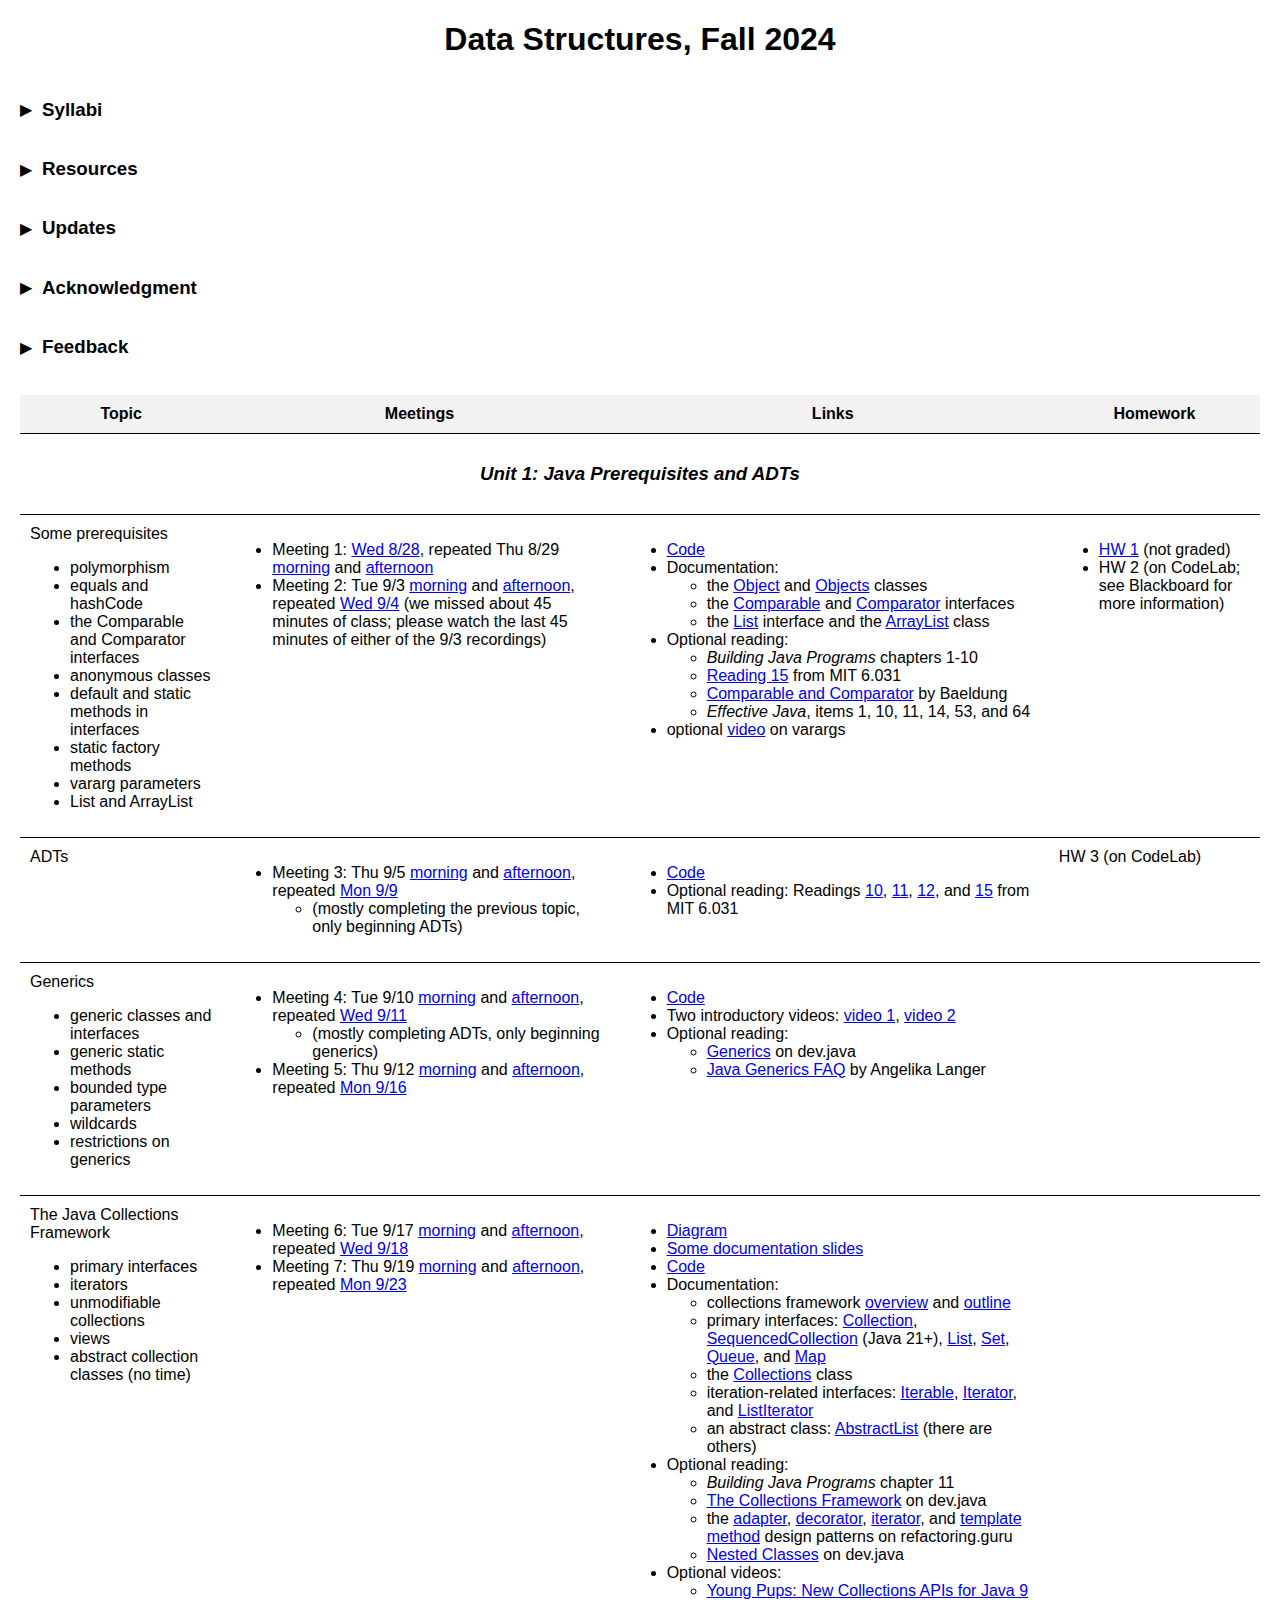
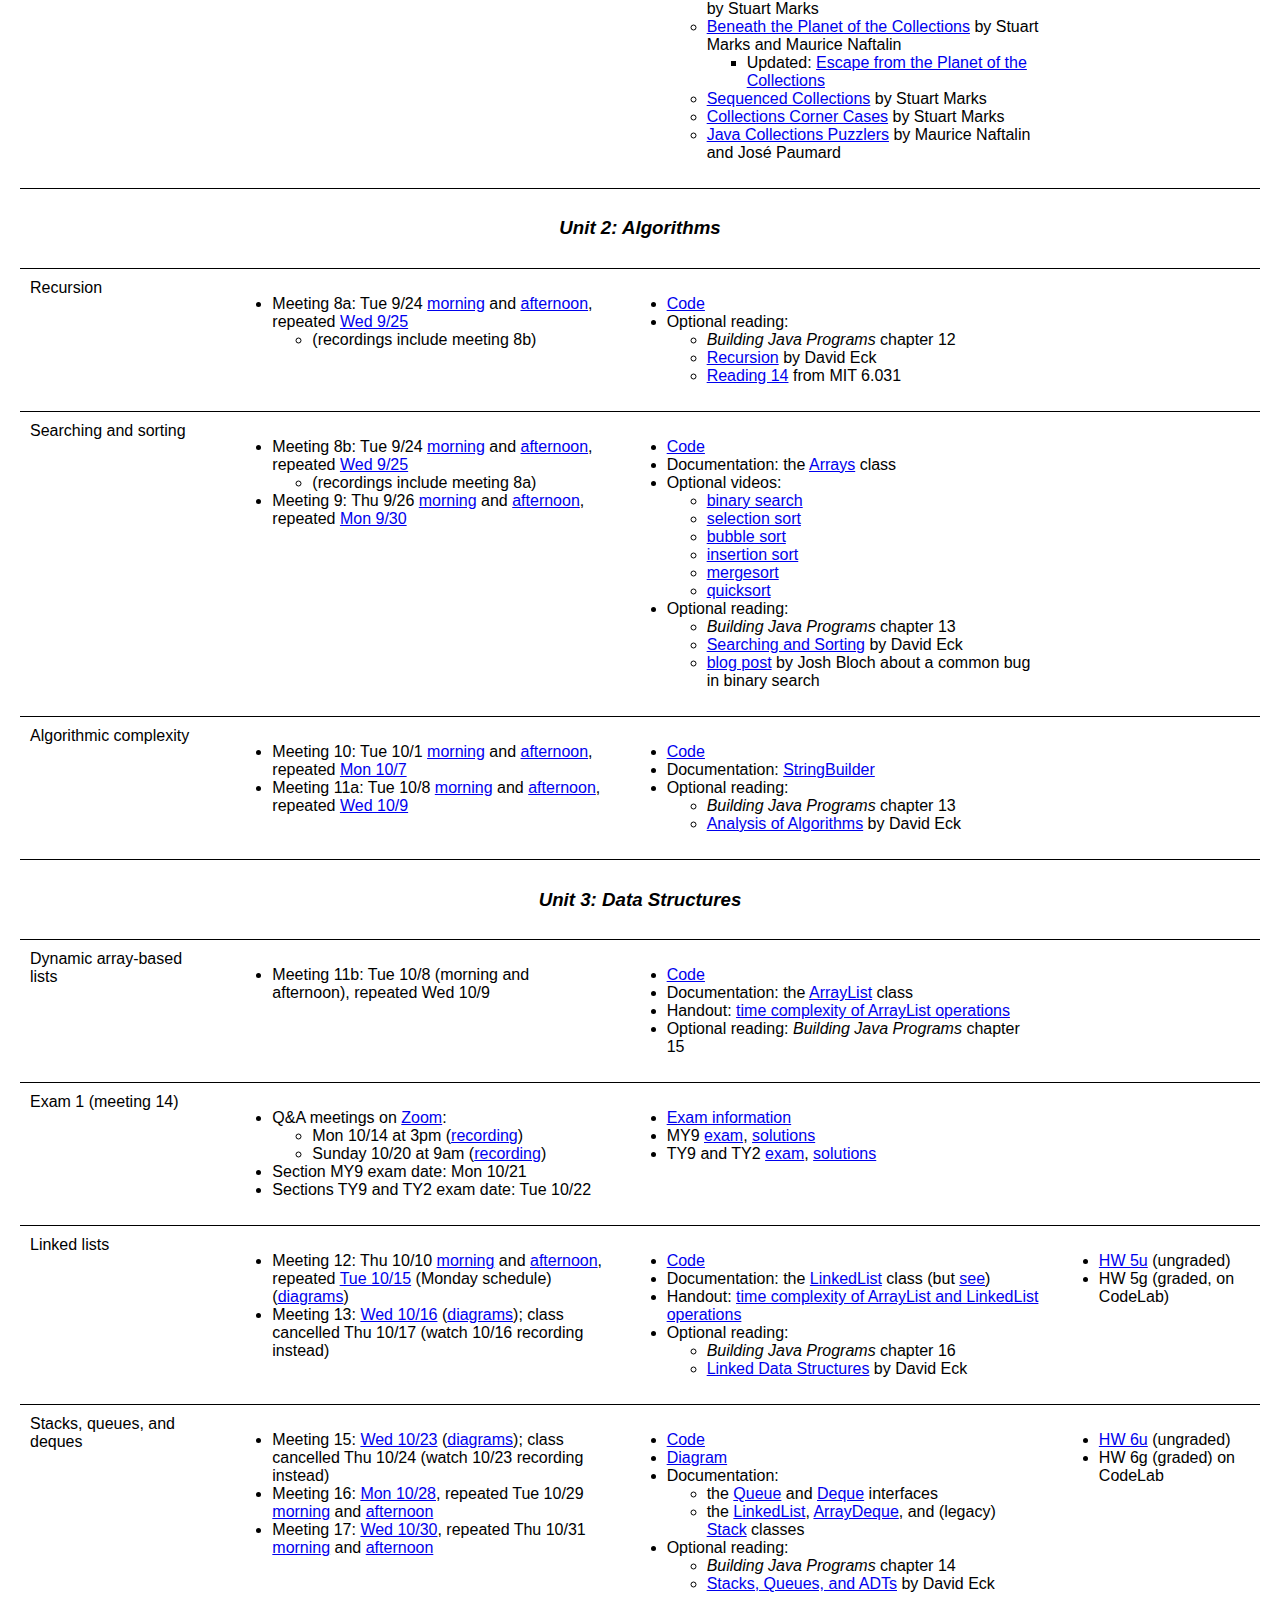
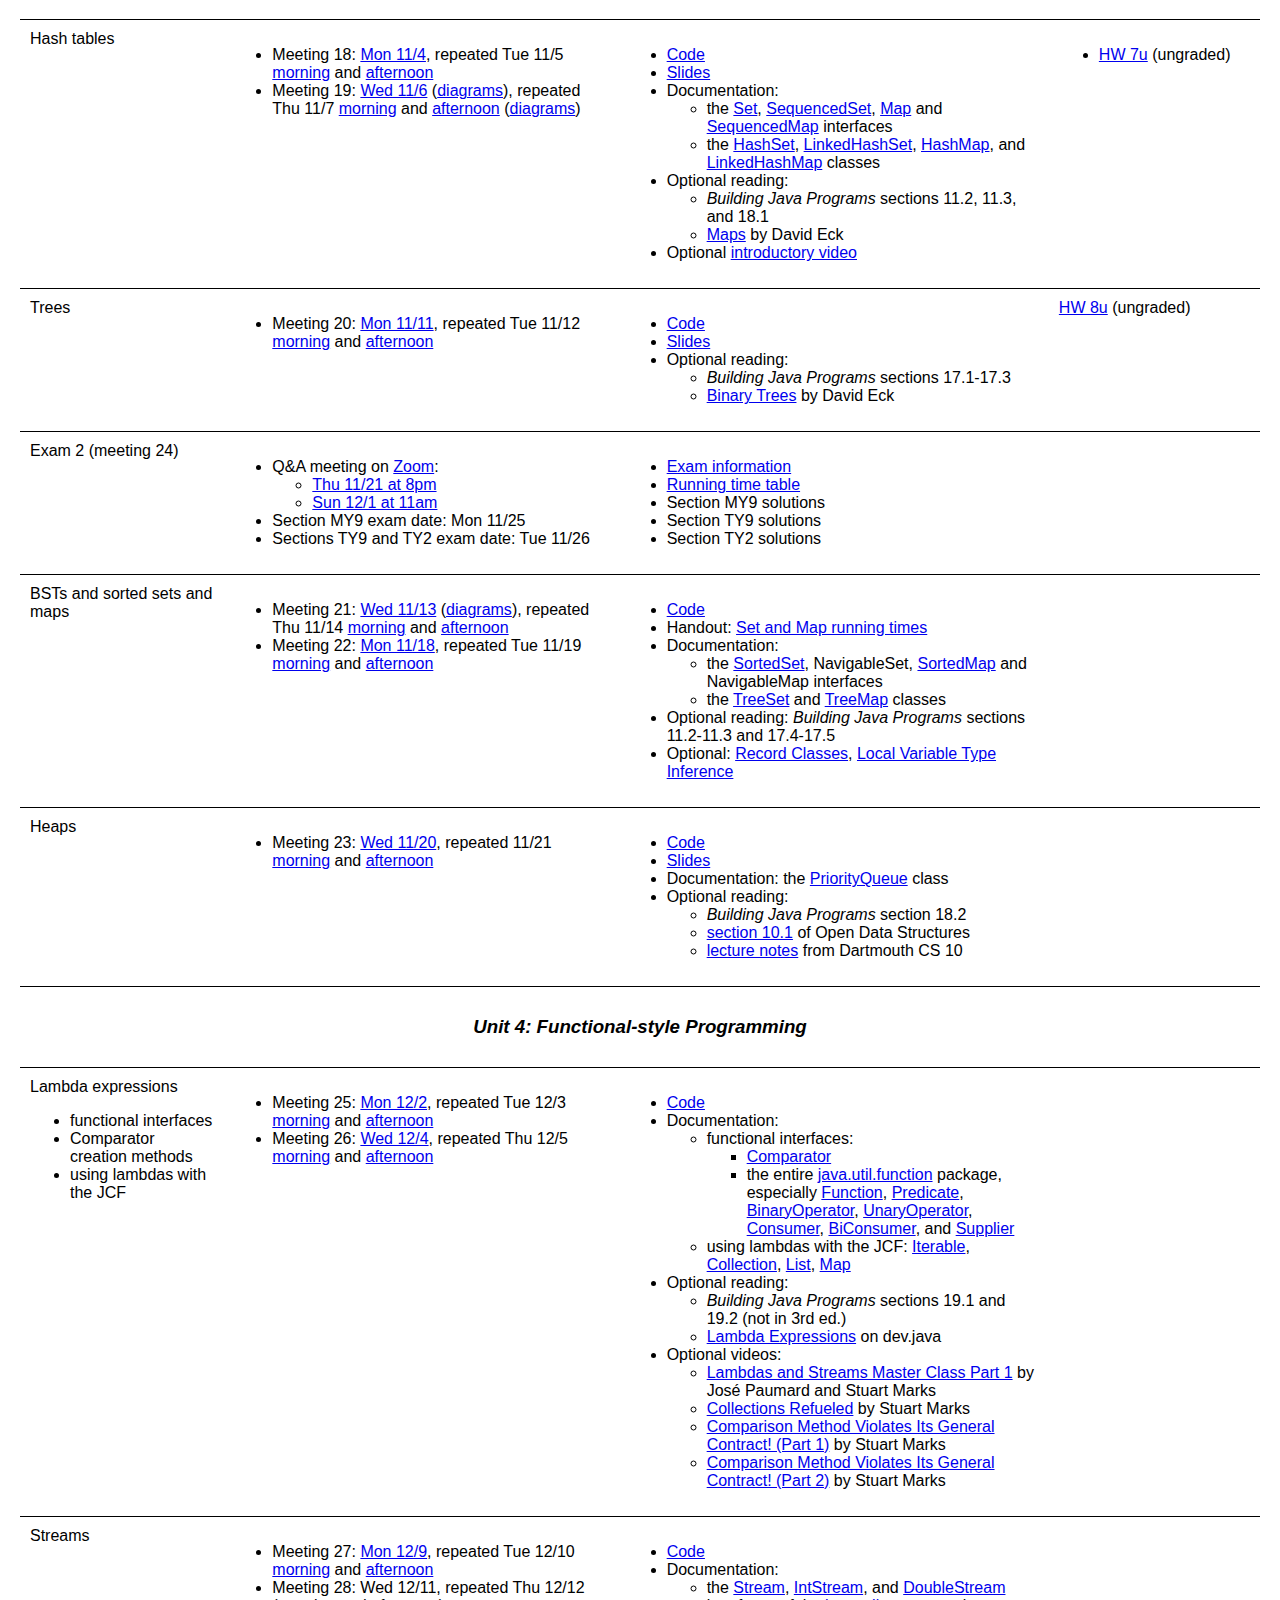
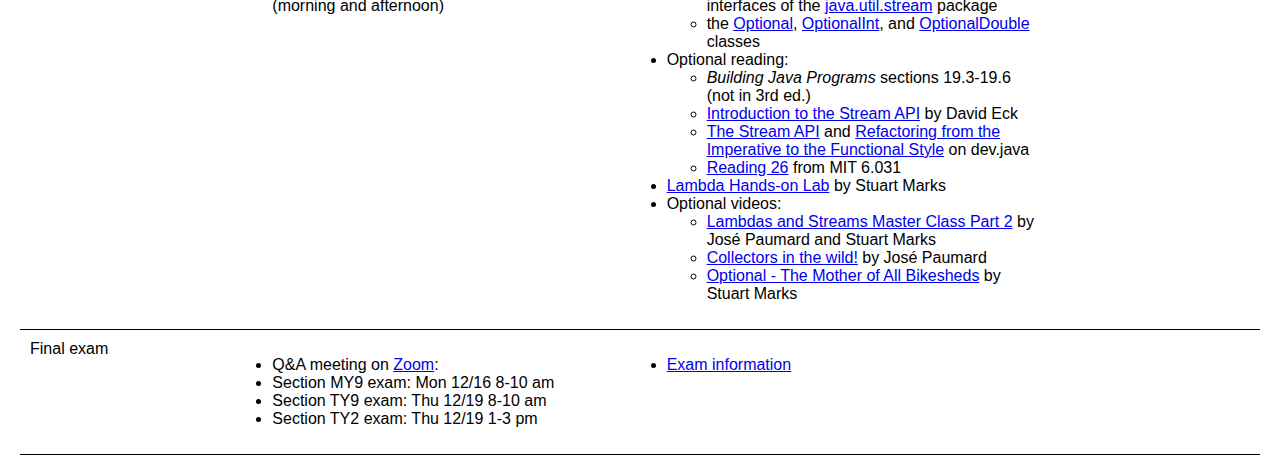
==== index.html @ 1297592d "updates" ====
<!DOCTYPE html>
<html lang="en">
<head>
    <meta charset="UTF-8">
    <meta name="viewport" content="width=device-width, initial-scale=1.0">
    <title>Data Structures</title>
    <link rel="stylesheet" href="styles.css">

    <meta http-equiv="Cache-Control" content="no-cache, no-store, must-revalidate">
    <meta http-equiv="Pragma" content="no-cache">
    <meta http-equiv="Expires" content="0">

    <script>
        document.addEventListener("DOMContentLoaded", function() {
            document.querySelectorAll('a').forEach(function(link) {
                link.setAttribute('target', '_blank');
            });
        });
    </script>        
</head>
<body>

<h1>Data Structures, Fall 2024</h1>

<div class="syllabus">
    <div class="collapsible-header" onclick="toggleCollapsible(this)">
        <span class="icon">▶</span>
        <h3>Syllabi</h3>
    </div>
    <div class="collapsible-content">
        <ul>
            <li><a href="./syllabi/CISC_3130_Fall_2024_Syllabus___MY9.pdf">MY9</a></li>
            <li><a href="./syllabi/CISC_3130_Fall_2024_Syllabus___TY9.pdf">TY9</a></li>
            <li><a href="./syllabi/CISC_3130_Fall_2024_Syllabus___TY2.pdf">TY2</a></li>
        </ul>
    </div>
</div>

<!-- <div class="hours">
    <div class="collapsible-header" onclick="toggleCollapsible(this)">
        <span class="icon">▶</span>
        <h3>Office Hours</h3>
    </div>
    <div class="collapsible-content">
        <ul>
            <li></li>
        </ul>
    </div>
</div> -->

<div class="resources">
    <div class="collapsible-header" onclick="toggleCollapsible(this)">
        <span class="icon">▶</span>
        <h3>Resources</h3>
    </div>
    <div class="collapsible-content">
        <ul>
            <li><a href="https://www.jetbrains.com/idea/download/">IntelliJ IDEA</a> (scroll down for the free Community Edition)</li>
            <li>
                <a href="https://cscircles.cemc.uwaterloo.ca/java_visualize/#">Java Visualizer</a> (make sure to click the two left options to get a more accurate diagram of memory)
                <ul>
                    <li>Also available as an <a href="https://plugins.jetbrains.com/plugin/11512-java-visualizer">IntelliJ plugin</a></li>
                    <li>A similar tool: <a href="https://pythontutor.com/java.html#mode=edit">Python Tutor</a> (not only for Python)</li>
                </ul>
            </li>
            <li>
                Interview prep:
                <ul>
                    <li>
                        <a href="https://leetcode.com/problemset/">Leetcode</a>:
                        <ul>
                            <li>My <a href="https://docs.google.com/document/d/1I7Nz_uYnsk1r7wZG5ft1c4zdOGCzksIkDrZYM3Eo6QA/edit">Leetcode list for CISC 1115, 3115, and 3130</a></li>
                            <li><a href="https://neetcode.io/practice">Neetcode</a></li>
                            <li><a href="https://www.techinterviewhandbook.org/grind75?mode=all">Grind 75</a></li>
                        </ul>
                    </li>
                    <li><a href="https://www.techinterviewhandbook.org/software-engineering-interview-guide/">Tech Interview Handbook</a></li>
                </ul>
            </li>
            <li>
                Java practice:
                <ul>
                    <li><a href="https://codingbat.com/java">CodingBat</a> (relatively easy)</li>
                    <li><a href="https://practiceit.cs.washington.edu/problem/list">Practice-It</a></li>
                    <li><a href="https://www.codestepbystep.com/problem/list/java">CodeStepByStep</a></li>
                </ul>
            </li>
            <li>
                YouTube playlists:
                <ul>
                    <li><a href="https://www.youtube.com/playlist?list=PLXdBv1raHKNsxRnsi4VmPHA2XySXXxmTY">playlist</a> by J David Eisenberg (covers much of CISC 1115 and 3115)</li>
                    <li><a href="https://www.youtube.com/playlist?list=PLBZBJbE_rGRV8D7XZ08LK6z-4zPoWzu5H">Data Structures and Algorithms</a> by CS Dojo</li>
                    <li><a href="https://www.youtube.com/playlist?list=PLpPXw4zFa0uKKhaSz87IowJnOTzh9tiBk">Data Structures</a> by Rob Edwards</li>
                </ul>
            </li>
            <li>
                Animations/visualizations for many data structures and sorting algorithms:
                <ul>
                    <li><a href="https://yongdanielliang.github.io/animation/animation.html">Animations</a> by Y. Daniel Liang</li>
                    <li><a href="https://visualgo.net/en">VisuAlgo</a></li>
                    <li><a href="https://www.cs.usfca.edu/~galles/visualization/Algorithms.html">Visualizations</a> by David Galles</li>
                </ul>
            </li>
            <li>
                Optional books:
                <ul>
                    <li><a href="https://greenteapress.com/wp/think-data-structures/"><i>Think Data Structures</i></a></li>
                    <li><i>Building Java Programs: A Back to Basics Approach</i> (excellent; covers CISC 1115, 3115, and 3130)</li>
                    <li><i>Data Structures and Algorithms in Java</i> by Goodrich, Tamassia, and Goldwasser (excellent; more rigorous than this course)</li>
                    <li><i>Effective Java</i> (highly recommended if you want to know how to <i>really</i> program in Java)</li>
                </ul>
            </li>
        </ul>
    </div>
</div>

<div class="updates">
    <div class="collapsible-header" onclick="toggleCollapsible(this)">
        <span class="icon">▶</span>
        <h3>Updates</h3>
    </div>
    <div class="collapsible-content">
        <ul>
            <li></li>
        </ul>
    </div>
</div>

<div class="acknowledgment">
    <div class="collapsible-header" onclick="toggleCollapsible(this)">
        <span class="icon">▶</span>
        <h3>Acknowledgment</h3>
    </div>
    <div class="collapsible-content">
        <p>
            This course site was developed with the generous support of the Brooklyn College <a href="https://libguides.brooklyn.cuny.edu/oeralt">Open Educational Resources/Zero Textbook Cost (OER/ZTC) Initiative</a>.
        </p>

        <p>
            Unless otherwise noted, content on this site is licensed under a <a href="https://creativecommons.org/licenses/by-nc-sa/4.0/">Creative Commons Attribution-NonCommercial-ShareAlike 4.0 International License</a>.
        </p>

        <p>
            This course website contains copyrighted materials available only for your personal, noncommercial educational and scholarly use. This site is used in accordance with the fair use provision, Section 107 of the U.S. Copyright Act where allowance is made for “fair use” for purposes such as criticism, comment, news reporting, teaching, scholarship, education and research. Every effort has been made to provide attribution of copyrighted content. If you wish to use any copyrighted material from this site for purposes of your own that go beyond “fair use”, you must obtain expressed permission from the copyright owner. If you are the owner of any copyrighted material that appears on this site and believe the use of any such material does not constitute “fair use”, please contact Moshe Lach to have the content removed, if proven necessary.
        </p>

        <p>
            This open educational resource was created as part of the CUNY and SUNY 2017-2024 Open Educational Resources Initiatives. Governor Andrew Cuomo and the NY State Legislature awarded CUNY and SUNY $16 million to implement open educational resources to develop, enhance and institutionalize new and ongoing open educational resources across both universities.
        </p>

        <p>
            Special thanks to the CUNY Office of Academic Affairs, the CUNY Office of Library Services, Brooklyn College Administration, and Professors Frans Albarillo and Miriam Deutch, Coordinators, Brooklyn College Open Educational Resources Initiative. Site design and formatting by Moshe Lach.
        </p>
    </div>
</div>

<div class="feedback">
    <div class="collapsible-header" onclick="toggleCollapsible(this)">
        <span class="icon">▶</span>
        <h3>Feedback</h3>
    </div>
    <div class="collapsible-content">
        You may anonymously submit feedback <a href="https://docs.google.com/forms/d/e/1FAIpQLScl41HebDpvrjksddL5QRcpW8ndXnv62Ws9j-oxww3_2cVu3A/viewform?usp=sf_link">here</a>.
    </div>
</div>


<script src="script.js"></script>

<br>

<table>
    <tr>
        <th>Topic</th>
        <th>Meetings</th>
        <th>Links</th>
        <th>Homework</th>
    </tr>
    
    <tr>
        <td colspan="4" style="text-align: center;"><h3><i>Unit 1: Java Prerequisites and ADTs</i></h3></td>
    </tr>

    <tr>
        <td>
            Some prerequisites
            <ul>
                <li>polymorphism</li>
                <li>equals and hashCode</li>
                <li>the Comparable and Comparator interfaces</li>
                <li>anonymous classes</li>
                <li>default and static methods in interfaces</li>
                <li>static factory methods</li>
                <!-- <li>defensive copy</li> -->
                <li>vararg parameters</li>
                <li>List and ArrayList</li>
            </ul>
        </td>
        <td>
            <ul>
                <li>Meeting 1: <a href="https://brooklyn-cuny-edu.zoom.us/rec/share/iGArMB4kbPtb0JksWH5xmlxSObriXoBeq8lwsvrnnB3RF8CZMKpvGkN1bJPGO97V.bQTyjoHQ2MGe7MMf">Wed 8/28</a>, repeated Thu 8/29 <a href="https://brooklyn-cuny-edu.zoom.us/rec/share/DulFxyWmpraKLsCwS4_iPKtgLVpGX5bWHXYBRFEgO47GTl0RlgqbsaoGww6j9XtE.yj9sNsOYFXT_TSHS">morning</a> and <a href="https://brooklyn-cuny-edu.zoom.us/rec/share/qcoWPFwb3PyymUrYFZOqO0of6-iHSYEr1yRCx8m_IJG0sI_DSY_quP3jfBuqTdwB._T2dMnqgzwvGpIpO">afternoon</a></li>
                <li>Meeting 2: Tue 9/3 <a href="https://brooklyn-cuny-edu.zoom.us/rec/share/BXmRbHnngQLBZQvB_m_fBiMi9CQY0ejIqTxtfoTtnjyfzXUY8LVP-FASwv0PYi6q.K94l9EXJdWcdQ8y9">morning</a> and <a href="https://brooklyn-cuny-edu.zoom.us/rec/share/pPkVkpgW0VpuHN5regRDT8lebu8KTTCregnjzdCwsfBgKCctDUcnjzNOUYthB8-o.GRWlDUSuVeYgbg4a">afternoon</a>, repeated <a href="https://brooklyn-cuny-edu.zoom.us/rec/share/TDiMKThu9_aRpaFPC6JuRNuhiU5NTeNgpACTvIT4PcgpmjBuE-JaM_dEL9SibxxO.VO5RIWDR2MFJsewM">Wed 9/4</a> (we missed about 45 minutes of class; please watch the last 45 minutes of either of the 9/3 recordings)</li>
                <!-- <li>Q&A meeting on <a href="https://brooklyn-cuny-edu.zoom.us/j/84220772223?pwd=PVzzfw11NxszT65hbzr2Io2l8rsP5n.1">Zoom</a>: </li> -->
            </ul>
        </td>
        <td>
            <ul>
                <li><a href="https://github.com/cisc3130fa24/class-code/tree/main/src/A_prerequisites">Code</a></li>
                <li>
                    Documentation:
                    <ul>
                        <li>the <a href="https://docs.oracle.com/en/java/javase/21/docs/api/java.base/java/lang/Object.html">Object</a> and <a href="https://docs.oracle.com/en/java/javase/21/docs/api/java.base/java/lang/Object.html">Objects</a> classes</li>
                        <li>the <a href="https://docs.oracle.com/en/java/javase/21/docs/api/java.base/java/lang/Comparable.html">Comparable</a> and <a href="https://docs.oracle.com/en/java/javase/21/docs/api/java.base/java/util/Comparator.html">Comparator</a> interfaces</li>
                        <li>the <a href="https://docs.oracle.com/en/java/javase/21/docs/api/java.base/java/util/List.html">List</a> interface and the <a href="https://docs.oracle.com/en/java/javase/21/docs/api/java.base/java/util/ArrayList.html">ArrayList</a> class</li>
                    </ul>
                </li>
                <li>
                    Optional reading: 
                    <ul>
                        <li><i>Building Java Programs</i> chapters 1-10</li>
                        <li><a href="https://web.mit.edu/6.031/www/sp21/classes/15-equality/#_vs_equals">Reading 15</a> from MIT 6.031</li>
                        <li><a href="https://www.baeldung.com/java-comparator-comparable">Comparable and Comparator</a> by Baeldung</li>
                        <li><i>Effective Java</i>, items 1, 10, 11, 14, 53, and 64</li>
                    </ul>
                </li>
                <li>optional <a href="https://www.youtube.com/watch?v=OQ7IgbjEE8k">video</a> on varargs</li>
            </ul>
        </td>
        <td>
            <ul>
                <li><a href="./hw/hw1.html">HW 1</a> (not graded)</li>
                <li>HW 2 (on CodeLab; see Blackboard for more information)</li>
            </ul>
        </td>
    </tr>
    <tr>
        <td>ADTs</td>
        <td>
            <ul>
                <li>
                    Meeting 3: Thu 9/5 <a href="https://brooklyn-cuny-edu.zoom.us/rec/share/17NwdEzh45a97as9cs24s_zPhse6CcpHZLKphf0IXvMD2bley36C2Cn2SdxxzyEq.5e6qa_3QCNTUgRKB">morning</a> and <a href="https://brooklyn-cuny-edu.zoom.us/rec/share/pkPYpyIGBpOunbijK2GxKZUpENrMOt98jlas4Yn1xNYkKEx-DHyRWrBQeGtjjmZF.Un-Ci0JDQLM55Df5">afternoon</a>, repeated <a href="https://brooklyn-cuny-edu.zoom.us/rec/share/_jULwfZ8OHaN97OqZxnZekB2SlZ8qUqdgHCq5EhAWnG2ZEtsYp4_CqMUJqvavxg.KMjVEc-haUZ7iHOF">Mon 9/9</a>
                    <ul>
                        <li>(mostly completing the previous topic, only beginning ADTs)</li>
                    </ul>
                </li>
                <!-- <li>Q&A meeting on <a href="https://brooklyn-cuny-edu.zoom.us/j/84220772223?pwd=PVzzfw11NxszT65hbzr2Io2l8rsP5n.1">Zoom</a>: </li> -->
            </ul>
        </td>
        <td>
            <ul>
                <li><a href="https://github.com/cisc3130fa24/class-code/tree/main/src/B_adts">Code</a></li>
                <li>
                    Optional reading: Readings <a href="https://web.mit.edu/6.031/www/sp21/classes/10-abstract-data-types/">10</a>, <a href="https://web.mit.edu/6.031/www/sp21/classes/11-abstraction-functions-rep-invariants/">11</a>, <a href="https://web.mit.edu/6.031/www/sp21/classes/12-interfaces-generics-enums/">12</a>, and <a href="https://web.mit.edu/6.031/www/sp21/classes/15-equality/">15</a> from MIT 6.031
                </li>
            </ul>
        </td>
        <td>HW 3 (on CodeLab)</td>
    </tr>
    <tr>
        <td>
            Generics
            <ul>
                <li>generic classes and interfaces</li>
                <li>generic static methods</li>
                <li>bounded type parameters</li>
                <li>wildcards</li>
                <li>restrictions on generics</li>
            </ul>
        </td>
        <td>
            <ul>
                <li>
                    Meeting 4: Tue 9/10 <a href="https://brooklyn-cuny-edu.zoom.us/rec/share/drjQ1yFHh67-vpLH-AeU0icAM2TzLXquOj00IVhpAwhwcNVYxBjZApUTpJ-RIoK6.pmSE2dAVcJr9LChL">morning</a> and <a href="https://brooklyn-cuny-edu.zoom.us/rec/share/tBnsSGs_Jl4UG4yqBKy9_D22jGCFYhoYOgZPXtTYJp55EGvBDl-oQDz-l4Rjeupl.K6jAMty28aqEzzRS">afternoon</a>, repeated <a href="https://brooklyn-cuny-edu.zoom.us/rec/share/rEL6rs7aghXBM-yYWiKhbQLJ-bON_PxI-CigXvi5ni-v-3RdwN9M3NuAcfOWd4R_.VZjpVZjRzl2eiLXC">Wed 9/11</a>
                    <ul>
                        <li>(mostly completing ADTs, only beginning generics)</li>
                    </ul>
                </li>
                <li>Meeting 5: Thu 9/12 <a href="https://brooklyn-cuny-edu.zoom.us/rec/share/Ki-TMafOhTj-dCr3bUkz0hLTY94fpIUaXBNbePaY0fE7L80gxOPPu5ZM1Dl5UZyB.ZbNupqkdjKJnkBX2">morning</a> and <a href="https://brooklyn-cuny-edu.zoom.us/rec/share/bHybV5PH02wWkeuhAyY4FfDBxwKFAFnHRFl0HCs0KT-d-ibsIeqR1paPBXQU4hkG.EfODHJ1bebv1xeOO">afternoon</a>, repeated <a href="https://brooklyn-cuny-edu.zoom.us/rec/share/4PmR6BL6xIlDxrtAbIS_VAAApJRCmrmkfqHJyrm3fxiUnz0A6Kn9Ev3Hi5cO11cq.fud98fO1zI_18hgp">Mon 9/16</a></li>
                <!-- <li>Q&A meeting on <a href="https://brooklyn-cuny-edu.zoom.us/j/84220772223?pwd=PVzzfw11NxszT65hbzr2Io2l8rsP5n.1">Zoom</a>: </li> -->
            </ul>
        </td>
        <td>
            <ul>
                <li><a href="https://github.com/cisc3130fa24/class-code/tree/main/src/C_generics">Code</a></li>
                <li>Two introductory videos: <a href="https://www.youtube.com/watch?v=CN27X68YO4I">video 1</a>, <a href="https://www.youtube.com/watch?v=K1iu1kXkVoA">video 2</a></li>
                <li>
                    Optional reading:
                    <ul>
                        <li><a href="https://dev.java/learn/generics/">Generics</a> on dev.java</li>
                        <li><a href="http://www.angelikalanger.com/GenericsFAQ/JavaGenericsFAQ.html">Java Generics FAQ</a> by Angelika Langer</li>
                    </ul>
                </li>
            </ul>
        </td>
        <td></td>
    </tr>
    <tr>
        <td>
            The Java Collections Framework
            <ul>
                <li>primary interfaces</li>
                <li>iterators</li>
                <li>unmodifiable collections</li>
                <li>views</li>
                <li>abstract collection classes (no time)</li>
            </ul>
        </td>
        <td>
            <ul>
                <li>Meeting 6: Tue 9/17 <a href="https://brooklyn-cuny-edu.zoom.us/rec/share/1mOOwHI5LYPoUCj_Aa4MEVRghSB_KYtdT4tiFOieHhBdmHjLvl2uxj3psMzTv-20.T9nISY4h9zYndQXQ">morning</a> and <a href="https://brooklyn-cuny-edu.zoom.us/rec/share/OFoDOZUjtk7dQMJBexLsU3t6bAJylztwjZIuy8XPG9k7yOnrjtMDmBOvQ_EmSEYg.3iFwl2M-_Jz-U39J">afternoon</a>, repeated <a href="https://brooklyn-cuny-edu.zoom.us/rec/share/qsS8J-SIooBnEvptXp0sJc3Mpsik2wDYOcjJih-TVbxTgu1HbuXZm1Kzx-0oFsIo.cQ2pV8plQpgjWm1X">Wed 9/18</a></li>
                <li>Meeting 7: Thu 9/19 <a href="https://brooklyn-cuny-edu.zoom.us/rec/share/hE7Qp89K6KEJjGFyG9nYXGY_mmK1ZdxoMEeEsYC7nnnmIcfzZVMObXFSwcYjlgqY.bzLiCDLucz3imq_i">morning</a> and <a href="https://brooklyn-cuny-edu.zoom.us/rec/share/HttOH9OYQFlzyQRgKOeKMCqzaa6zM2f8VcGVvxs7MWm8xTf1WtbkoYRSgzPMAQRn.j__Jd2zH_cC7kTD8">afternoon</a>, repeated <a href="https://brooklyn-cuny-edu.zoom.us/rec/share/buZ9ggMeCX9f4DSR2GYyhOrgUr4EjP9KaLSOU0nIWQc-mSTotNQNQw3htaEthfZC.zPizdCesfZA9RCpy">Mon 9/23</a></li>
                <!-- <li>Q&A meeting on <a href="https://brooklyn-cuny-edu.zoom.us/j/84220772223?pwd=PVzzfw11NxszT65hbzr2Io2l8rsP5n.1">Zoom</a>: </li> -->
            </ul>
        </td>
        <td>
            <ul>
                <li><a href="https://drive.google.com/file/d/1q8Uy_-96KjOsmnMIB8gVtOZEklD_ANkU/view?usp=sharing">Diagram</a></li>
                <li><a href="https://cuny907-my.sharepoint.com/:p:/g/personal/moshe_lach23_login_cuny_edu/EWb4WoA5NDhIiDU6u0KAp4kBg4yF8pqcCnWFRoJg-43WRw?e=g1BeES">Some documentation slides</a></li>
                <li><a href="https://github.com/cisc3130fa24/class-code/tree/main/src/D_jcf">Code</a></li>
                <li>
                    Documentation:
                    <ul>
                        <li>collections framework <a href="https://docs.oracle.com/en/java/javase/21/docs/api/java.base/java/util/doc-files/coll-overview.html">overview</a> and <a href="https://docs.oracle.com/en/java/javase/21/docs/api/java.base/java/util/doc-files/coll-reference.html">outline</a></li>
                        <li>primary interfaces: <a href="https://docs.oracle.com/en/java/javase/21/docs/api/java.base/java/util/Collection.html">Collection</a>, <a href="https://docs.oracle.com/en/java/javase/21/docs/api/java.base/java/util/SequencedCollection.html">SequencedCollection</a> (Java 21+), <a href="https://docs.oracle.com/en/java/javase/21/docs/api/java.base/java/util/List.html">List</a>, <a href="https://docs.oracle.com/en/java/javase/21/docs/api/java.base/java/util/Set.html">Set</a>, <a href="https://docs.oracle.com/en/java/javase/21/docs/api/java.base/java/util/Queue.html">Queue</a>, and <a href="https://docs.oracle.com/en/java/javase/21/docs/api/java.base/java/util/Map.html">Map</a></li>
                        <li>the <a href="https://docs.oracle.com/en/java/javase/21/docs/api/java.base/java/util/Collections.html">Collections</a> class</li>
                        <li>iteration-related interfaces: <a href="https://docs.oracle.com/en/java/javase/21/docs/api/java.base/java/lang/Iterable.html">Iterable</a>, <a href="https://docs.oracle.com/en/java/javase/21/docs/api/java.base/java/lang/Iterable.html">Iterator</a>, and <a href="https://docs.oracle.com/en/java/javase/21/docs/api/java.base/java/util/ListIterator.html">ListIterator</a></li>
                        <li>an abstract class: <a href="https://docs.oracle.com/en/java/javase/21/docs/api/java.base/java/util/AbstractList.html">AbstractList</a> (there are others)</li>
                    </ul>
                </li>
                <li>
                    Optional reading: 
                    <ul>
                        <li><i>Building Java Programs</i> chapter 11</li>
                        <li><a href="https://dev.java/learn/api/collections-framework/">The Collections Framework</a> on dev.java</li>
                        <li>the <a href="https://refactoring.guru/design-patterns/adapter">adapter</a>, <a href="https://refactoring.guru/design-patterns/decorator">decorator</a>, <a href="https://refactoring.guru/design-patterns/iterator">iterator</a>, and <a href="https://refactoring.guru/design-patterns/template-method">template method</a> design patterns on refactoring.guru</li>
                        <li><a href="https://dev.java/learn/classes-objects/nested-classes/">Nested Classes</a> on dev.java</li>
                    </ul>
                </li>
                <li>
                    Optional videos:
                    <ul>
                        <li><a href="https://www.youtube.com/watch?v=OJrIMv4dAek">Young Pups: New Collections APIs for Java 9</a> by Stuart Marks</li>
                        <li>
                            <a href="https://www.youtube.com/watch?v=TZDgYA2YDqA">Beneath the Planet of the Collections</a> by Stuart Marks and Maurice Naftalin
                            <ul>
                                <li>Updated: <a href="https://www.youtube.com/watch?v=aj6E0KF6sd4">Escape from the Planet of the Collections</a></li>
                            </ul>
                        </li>
                        <li><a href="https://www.youtube.com/watch?v=fdFM5CFqv6o">Sequenced Collections</a> by Stuart Marks</li>
                        <li><a href="https://www.youtube.com/watch?v=OXdm5BzQ8mI">Collections Corner Cases</a> by Stuart Marks</li>
                        <li><a href="https://youtu.be/w6hhjg_gt_M?si=xDMDdsePHFghmBNF">Java Collections Puzzlers</a> by Maurice Naftalin and José Paumard</li>
                    </ul>
                </li>
            </ul>
        </td>
        <td></td>
    </tr>

    <tr>
        <td colspan="4" style="text-align: center;"><h3><i>Unit 2: Algorithms</i></h3></td>
    </tr>

    <tr>
        <td>Recursion</td>
        <td>
            <ul>
                <li>
                    Meeting 8a: Tue 9/24 <a href="https://brooklyn-cuny-edu.zoom.us/rec/share/r_RKI-wIb5daCGobXAFIOXZRUvFGy7T1dlmgvWQzFyfsNkzZTVGPGRs-TbEx9AWA.cm6VXPD-s19WAZdp">morning</a> and <a href="https://brooklyn-cuny-edu.zoom.us/rec/share/bqwABHNg0ENSuhaXIz8JNwCGCukyeI1R_XoBH4-jpqJoGgTArqewPY9ahjzrJXnE._Z9RvptLpk83vEOU">afternoon</a>, repeated <a href="https://brooklyn-cuny-edu.zoom.us/rec/share/bTg36rv04CZWPCVPK-ugklab_DvNgQDTXTbFqIcHgCFLqGY2f8JaZHUSXj-dtVxN.ykwJCAyLdah4NIel">Wed 9/25</a>
                    <ul>
                        <li>(recordings include meeting 8b)</li>
                    </ul>
                </li>
                <!-- <li>Q&A meeting on <a href="https://brooklyn-cuny-edu.zoom.us/j/84220772223?pwd=PVzzfw11NxszT65hbzr2Io2l8rsP5n.1">Zoom</a>: </li> -->
            </ul>
        </td>
        <td>
            <ul>
                <li><a href="https://github.com/cisc3130fa24/class-code/tree/main/src/E_recursion">Code</a></li>
                <li>
                    Optional reading: 
                    <ul>
                        <li><i>Building Java Programs</i> chapter 12</li>
                        <li><a href="https://math.hws.edu/javanotes/c9/s1.html">Recursion</a> by David Eck</li>
                        <li><a href="https://web.mit.edu/6.031/www/sp21/classes/14-recursion/">Reading 14</a> from MIT 6.031</li>
                    </ul>
                </li>
            </ul>
        </td>
        <td></td>
    </tr>
    <tr>
        <td>Searching and sorting</td>
        <td>
            <ul>
                <li>
                    Meeting 8b: Tue 9/24 <a href="https://brooklyn-cuny-edu.zoom.us/rec/share/r_RKI-wIb5daCGobXAFIOXZRUvFGy7T1dlmgvWQzFyfsNkzZTVGPGRs-TbEx9AWA.cm6VXPD-s19WAZdp">morning</a> and <a href="https://brooklyn-cuny-edu.zoom.us/rec/share/bqwABHNg0ENSuhaXIz8JNwCGCukyeI1R_XoBH4-jpqJoGgTArqewPY9ahjzrJXnE._Z9RvptLpk83vEOU">afternoon</a>, repeated <a href="https://brooklyn-cuny-edu.zoom.us/rec/share/bTg36rv04CZWPCVPK-ugklab_DvNgQDTXTbFqIcHgCFLqGY2f8JaZHUSXj-dtVxN.ykwJCAyLdah4NIel">Wed 9/25</a>
                    <ul>
                        <li>(recordings include meeting 8a)</li>
                    </ul>
                </li>
                <li>Meeting 9: Thu 9/26 <a href="https://brooklyn-cuny-edu.zoom.us/rec/share/vuhKncPg-jwKu5tWqXr924-2dz5Of_w2Dy0leEo7XNT4xWiItyLiK0alqGeyP4ZQ.cDaEJMfMq8Bs4qnL">morning</a> and <a href="https://brooklyn-cuny-edu.zoom.us/rec/share/_anf5YvkM908VR_hu5IJMUo7l-QPqefBgFeBOnmi_G3NT6_Dhxw-2d9Wys_Uj1P9.s4QyZdi0XVyfUB99">afternoon</a>, repeated <a href="https://brooklyn-cuny-edu.zoom.us/rec/share/ynzypc1sUlg3v9Zb2PKADb8urkUzG1aPtARi5y-5R3_VxHbs3LPGMCov1qPrOd0C.IGaItUZwLTuQMBSR">Mon 9/30</a></li>
                <!-- <li>Q&A meeting on <a href="https://brooklyn-cuny-edu.zoom.us/j/84220772223?pwd=PVzzfw11NxszT65hbzr2Io2l8rsP5n.1">Zoom</a>: </li> -->
            </ul>
        </td>
        <td>
            <ul>
                <li><a href="https://github.com/cisc3130fa24/class-code/tree/main/src/F_search_sort">Code</a></li>
                <li>Documentation: the <a href="https://docs.oracle.com/en/java/javase/21/docs/api/java.base/java/util/Arrays.html">Arrays</a> class</li>
                <li>
                    Optional videos: 
                    <ul>
                        <li><a href="https://www.youtube.com/watch?v=NFhOrxtXXcM">binary search</a></li>
                        <li><a href="https://www.youtube.com/watch?v=dsqsnngsoD8">selection sort</a></li>
                        <li><a href="https://www.youtube.com/watch?v=g8qeaEd2jTc">bubble sort</a></li>
                        <li><a href="https://www.youtube.com/watch?v=0lOnnd50cGI">insertion sort</a></li>
                        <li><a href="https://www.youtube.com/watch?v=bOk35XmHPKs">mergesort</a></li>
                        <li><a href="https://www.youtube.com/watch?v=h8eyY7dIiN4">quicksort</a></li>
                    </ul>
                </li>
                <li>
                    Optional reading:
                    <ul>
                        <li><i>Building Java Programs</i> chapter 13</li>
                        <li><a href="https://math.hws.edu/javanotes/c7/s5.html">Searching and Sorting</a> by David Eck</li>
                        <li><a href="https://research.google/blog/extra-extra-read-all-about-it-nearly-all-binary-searches-and-mergesorts-are-broken/">blog post</a> by Josh Bloch about a common bug in binary search</li>
                    </ul>
                </li>
            </ul>
        </td>
        <td></td>
    </tr>
    <tr>
        <td>Algorithmic complexity</td>
        <td>
            <ul>
                <li>Meeting 10: Tue 10/1 <a href="https://brooklyn-cuny-edu.zoom.us/rec/share/TUF9KbwltvxVj3vVi6tYasQOk23UtKarTBwYBPez1l_W8bB3MxqdaCAfCzbnbUf6.j6oLbOUTa3PZ0c61">morning</a> and <a href="https://brooklyn-cuny-edu.zoom.us/rec/share/-MZnQuQsRXHCpSyOsdI9j3erhtUYFQQvuXrEeSShQQEJbJif-N1djK1cVevXiF83.nHoZDGjoG62W4-Oe">afternoon</a>, repeated <a href="https://brooklyn-cuny-edu.zoom.us/rec/share/zxzg8uptGY9BgC3KryfSk9-NFM74xtwFrvSaDNxFPgBY6cBclnnTATNf2Y6kF3N8.cyynVM9b6gA_VwSP">Mon 10/7</a></li>
                <li>Meeting 11a: Tue 10/8 <a href="https://brooklyn-cuny-edu.zoom.us/rec/share/4OHkdYLjgmoh9pRaE_txYgCJPSV2r_0B1tm8-SRHB_It_2nq9kBPZNQRlFHW7Gut.Wg0uh4npV7EQ9uMh">morning</a> and <a href="https://brooklyn-cuny-edu.zoom.us/rec/share/rPmNa8Rb4Qzir1jBDXDTQEMKtV0Y6A0Q912VwOpNSk5HgwqbbiWJZYrkkCoRJ1ty.2NFG0Y7athw_kdGs?startTime=1728411385000">afternoon</a>, repeated <a href="https://brooklyn-cuny-edu.zoom.us/rec/share/P4z4YHcNv8YI_O1FSwUdSveIwkAufNEOxc-m-WQCbe0dEcX7HF1MNM8Xy19mJDFo.FdngP_eKr9Gh4nkG">Wed 10/9</a></li>
                <!-- <li>Q&A meeting on <a href="https://brooklyn-cuny-edu.zoom.us/j/84220772223?pwd=PVzzfw11NxszT65hbzr2Io2l8rsP5n.1">Zoom</a>: </li> -->
            </ul>
        </td>
        <td>
            <ul>
                <li><a href="https://github.com/cisc3130fa24/class-code/tree/main/src/G_complexity">Code</a></li>
                <li>Documentation: <a href="https://docs.oracle.com/en/java/javase/21/docs/api/java.base/java/lang/StringBuilder.html">StringBuilder</a></li>
                <li>
                    Optional reading:
                    <ul>
                        <li><i>Building Java Programs</i> chapter 13</li>
                        <li><a href="https://math.hws.edu/javanotes/c8/s5.html">Analysis of Algorithms</a> by David Eck</li>
                    </ul>
                </li>
            </ul>
        </td>
        <td></td>
    </tr>

    <tr>
        <td colspan="4" style="text-align: center;"><h3><i>Unit 3: Data Structures</i></h3></td>
    </tr>

    <tr>
        <td>Dynamic array-based lists</td>
        <td>
            <ul>
                <li>Meeting 11b: Tue 10/8 (morning and afternoon), repeated Wed 10/9</li>
            </ul>
        </td>
        <td>
            <ul>
                <li><a href="https://github.com/cisc3130fa24/class-code/tree/main/src/H_array_list">Code</a></li>
                <li>Documentation: the <a href="https://docs.oracle.com/en/java/javase/21/docs/api/java.base/java/util/ArrayList.html">ArrayList</a> class</li>
                <li>Handout: <a href="handouts/ArrayList-complexity.html">time complexity of ArrayList operations</a></li>
                <li>Optional reading: <i>Building Java Programs</i> chapter 15</li>
            </ul>
        </td>
        <td></td>
    </tr>
    <tr>
        <td>Exam 1 (meeting 14)</td>
        <td>
            <ul>
                <li>
                    Q&A meetings on <a href="https://brooklyn-cuny-edu.zoom.us/j/84220772223?pwd=PVzzfw11NxszT65hbzr2Io2l8rsP5n.1">Zoom</a>: 
                    <ul>
                        <li>Mon 10/14 at 3pm (<a href="https://brooklyn-cuny-edu.zoom.us/rec/share/kjvWJRwmBhSibyL3-WiBD700drKc-TxLsXlRBb089u--bEMWVPdfKAGFEdkWsEkn.pVmBIdhK2PbcSgqv">recording</a>)</li>
                        <li>Sunday 10/20 at 9am (<a href="https://brooklyn-cuny-edu.zoom.us/rec/share/lZZb1Z6kE9n6I1__Jm9TWRUQdRMZYHndHN1Htk-fHazoGn7tAAjPQAotoyPpCubn.f42yzs6IUdA4vZXB">recording</a>)</li>
                    </ul>
                </li>
                <li>Section MY9 exam date: Mon 10/21</li>
                <li>Sections TY9 and TY2 exam date: Tue 10/22</li>
            </ul>
        </td>
        <td>
            <ul>
                <li><a href="exams/exam1/info.html">Exam information</a></li>
                <li>MY9 <a href="exams/exam1/CISC_3130_Fall_2024_Exam_1_Section_MY9.pdf">exam</a>, <a href="exams/exam1/MWsolutions.txt">solutions</a></li>
                <li>TY9 and TY2 <a href="exams/exam1/CISC_3130_Fall_2024_Exam_1_Sections_TY9_and_TY2.pdf">exam</a>, <a href="exams/exam1/TTsolutions.txt">solutions</a></li>
            </ul>
        </td>
        <td></td>
    </tr>
    <tr>
        <td>Linked lists</td>
        <td>
            <ul>
                <li>Meeting 12: Thu 10/10 <a href="https://brooklyn-cuny-edu.zoom.us/rec/share/AMM35ha3x07h3Z5EefJnLlipJwAkBCQwdVeBzJbpB7uSayYQ9IIXRmjw49Exk6If.bAX2o0X8K5qW7uIN">morning</a> and <a href="https://brooklyn-cuny-edu.zoom.us/rec/share/MpZlaW3b0-_KxhIm7b-pBZ-H364uvc4z9IpYlEnlH_IWDI5YTjDNLqp9WEdjlSrl.4Plx4VqTmCagC-PR">afternoon</a>, repeated <a href="https://brooklyn-cuny-edu.zoom.us/rec/share/TmJLdU_RRXKxoFV-5-00PT0ydzL0LCatTmg4zUpof7CjfCBtrSYbQ-QLdKwr25Jm.V2CRlcOsa4FPaijV">Tue 10/15</a> (Monday schedule) (<a href="https://excalidraw.com/#json=54QLEIvqbxTui0_ZBDckw,Ju49Sr9ufVMasMty-312GA
                    ">diagrams</a>)</li>
                <li>Meeting 13: <a href="https://brooklyn-cuny-edu.zoom.us/rec/share/BTWqQebvIvEv7g4zFIPSihvVHCDRqB8G5_zWj8bULVdiyzsSze094wc3_k3a2SW0.9b0JTqErmf5Pf4VH">Wed 10/16</a> (<a href="https://excalidraw.com/#json=7GzuL8NOZKWjI-CbMq1CN,xY0ofEfX3wwiWvBpvHzMGQ">diagrams</a>); class cancelled Thu 10/17 (watch 10/16 recording instead)</li>
                <!-- <li>Q&A meeting</li> -->
            </ul>
        </td>
        <td>
            <ul>
                <li><a href="https://github.com/cisc3130fa24/class-code/tree/main/src/I_linked_list">Code</a></li>
                <li>Documentation: the <a href="https://docs.oracle.com/en/java/javase/21/docs/api/java.base/java/util/LinkedList.html">LinkedList</a> class (but <a href="https://x.com/joshbloch/status/583813919019573248?lang=en">see</a>)</li>
                <li>Handout: <a href="https://docs.google.com/document/d/13Ne1FOmgZC_ghtoOI285v1OUndZp5JsXjWnvA7b4jhA/edit?usp=sharing">time complexity of ArrayList and LinkedList operations</a></li>
                <li>
                    Optional reading: 
                    <ul>
                        <li><i>Building Java Programs</i> chapter 16</li>
                        <li><a href="https://math.hws.edu/javanotes/c9/s2.html">Linked Data Structures</a> by David Eck</li>
                    </ul>
                </li>
            </ul>
        </td>
        <td>
            <ul>
                <li><a href="https://docs.google.com/document/d/1CGrRr0Nvl66NvAPb-jsTd1djuRJIlhpH7vOWF9wpAfA/edit?usp=sharing">HW 5u</a> (ungraded)</li>
                <li>HW 5g (graded, on CodeLab)</li>
            </ul>
        </td>
    </tr>
    <tr>
        <td>Stacks, queues, and deques</td>
        <td>
            <ul>
                <li>Meeting 15: <a href="https://brooklyn-cuny-edu.zoom.us/rec/share/Tky91SXupH3Pqww_TcNK3FVczwb-cKbqK11nD1cCwYBrAVIixw6x3wYC3vysuJMC.B_cU3zGChiX-mSrx">Wed 10/23</a> (<a href="https://excalidraw.com/#json=WeAe35s7h_Dm8kGpt8i8h,h2TQ0P5pTUAvb5fpYF2y7g
                    ">diagrams</a>); class cancelled Thu 10/24 (watch 10/23 recording instead)</li>
                <li>Meeting 16: <a href="https://brooklyn-cuny-edu.zoom.us/rec/share/DFI1nD5jO9y-xCWKvheWM7CSkNy0r4osEqLb8td5C5QmtzzBwqeXtzZTWR0SeEG4.OUmeW-xLwE5Ksekc">Mon 10/28</a>, repeated Tue 10/29 <a href="https://brooklyn-cuny-edu.zoom.us/rec/share/Sc1755mnK97FfASzhNiLoJ1bw8lF4iqBm3wz-ZqGVeK_dPuW2EZ2zDXNutXnxaz2.85nIKiC-Fa53SFHt">morning</a> and <a href="https://brooklyn-cuny-edu.zoom.us/rec/share/QP4gkm5iCmS4eKAccKNMy1k3WDGc7wlHOZGp3mqVgL0kXdibOZkhOLjl7cDLrALo.qJrlLKXiQJNDaaTJ">afternoon</a></li>
                <li>Meeting 17: <a href="https://brooklyn-cuny-edu.zoom.us/rec/share/XEeU8mrhGeBYLx0ulRKW4Lmv6_wzDohRPzDNi1VuZeION5LuumzXk8YiLTKvcTKk.KqK8LwYzzae8_a-K">Wed 10/30</a>, repeated Thu 10/31 <a href="https://brooklyn-cuny-edu.zoom.us/rec/share/x6nOgLXl26uNKxDOjmvZMTEJsyouilhZpjJq4MKK8xNz2B7svX_J8fWBNjjEidkQ.Tu6B_t0ceKdrLodl">morning</a> and <a href="https://brooklyn-cuny-edu.zoom.us/rec/share/z_8DhkcJRGU-9i-cunGteSZiTX-jPud3PIBIQlNzFDVMb3MTxveJxBAhSl9yygrr.WoWmGZQYMwkZVEiT">afternoon</a></li>
                <!-- <li>Q&A meeting on <a href="https://brooklyn-cuny-edu.zoom.us/j/84220772223?pwd=PVzzfw11NxszT65hbzr2Io2l8rsP5n.1">Zoom</a>: </li> -->
            </ul>
        </td>
        <td>
            <ul>
                <li><a href="https://github.com/cisc3130fa24/class-code/tree/main/src/J_stack_queue_deque">Code</a></li>
                <li><a href="https://drive.google.com/file/d/1q8Uy_-96KjOsmnMIB8gVtOZEklD_ANkU/view?usp=sharing">Diagram</a></li>
                <li>
                    Documentation: 
                    <ul>
                        <li>the <a href="https://docs.oracle.com/en/java/javase/21/docs/api/java.base/java/util/Queue.html">Queue</a> and <a href="https://docs.oracle.com/en/java/javase/21/docs/api/java.base/java/util/Deque.html">Deque</a> interfaces</li>
                        <li>the <a href="https://docs.oracle.com/en/java/javase/21/docs/api/java.base/java/util/LinkedList.html">LinkedList</a>, <a href="https://docs.oracle.com/en/java/javase/21/docs/api/java.base/java/util/ArrayDeque.html">ArrayDeque</a>, and (legacy) <a href="https://docs.oracle.com/en/java/javase/21/docs/api/java.base/java/util/Stack.html">Stack</a> classes</li>
                    </ul>
                </li>
                <li>
                    Optional reading: 
                    <ul>
                        <li><i>Building Java Programs</i> chapter 14</li>
                        <li><a href="https://math.hws.edu/javanotes/c9/s3.html">Stacks, Queues, and ADTs</a> by David Eck</li>
                    </ul>
                </li>
            </ul>
        </td>
        <td>
            <ul>
                <li><a href="https://docs.google.com/document/d/1QtL1zpk9-HsYfmEn_7s6S5sThVEC-TkafdvYvDqOlPk/edit?usp=sharing">HW 6u</a> (ungraded)</li>
                <li>HW 6g (graded) on CodeLab</li>
            </ul>
        </td>
    </tr>
    <tr>
        <td>Hash tables</td>
        <td>
            <ul>
                <li>Meeting 18: <a href="https://brooklyn-cuny-edu.zoom.us/rec/share/JDrmfVIm4F1_n4imRuomThaBPBA1XSOQon1xv4UtOef8XsGRLXPkuiZT0f8D-0Qe.B5bT7IN45O97rro_">Mon 11/4</a>, repeated Tue 11/5 <a href="https://brooklyn-cuny-edu.zoom.us/rec/share/iqVBiB_Tec8rrGObSznIafOSJvlgUnLSLF7LiCYems9DSDAShxzT7U-uy-lFF3lB.ndQQ7hE_-8bJ88EB">morning</a> and <a href="https://brooklyn-cuny-edu.zoom.us/rec/share/K6mu67UlQNRcISRaYju6aVDyE7v3RyjeeKxOsIbyIkZHUOMffWAGRpnLmL94AFhs.AyNssYa1U--Yw7-y">afternoon</a></li>
                <li>Meeting 19: <a href="https://brooklyn-cuny-edu.zoom.us/rec/share/bASKe7jwHbUzwpoDr8EvAzAUr0UwgOjsFCF-Wb_d6uRbkjNIb-0aOn1EuU-u2BR_.OIE_CELjxXVO2Mr0">Wed 11/6</a> (<a href="https://excalidraw.com/#json=QtXOfGdXNhOjHGJnsJ3OJ,CH4UkXRWS-LhDlPFyv3HVw
                    ">diagrams</a>), repeated Thu 11/7 <a href="https://brooklyn-cuny-edu.zoom.us/rec/share/Xjv587Sn7OFE7V6HeXVywD33Ai0zo386tZM5IQ4jCJznbPCB1FJvZW9o3hct9LtN._VlJb9H6z2MDnrN8">morning</a> and <a href="https://brooklyn-cuny-edu.zoom.us/rec/share/_U_F7LsPnlLekDzUNXRzlgL_zOzAlYoP8Mik3iOdmDHcrIorx0nbIk5eMIOsUs3P.lWlttits1I7JeKPk">afternoon</a> (<a href="https://excalidraw.com/#json=j-lp3LmSdws6ro0ghphKO,5ayhbKD-039LETzDkBWASA">diagrams</a>)</li>
                <!-- <li>Q&A meeting on <a href="https://brooklyn-cuny-edu.zoom.us/j/84220772223?pwd=PVzzfw11NxszT65hbzr2Io2l8rsP5n.1">Zoom</a>: </li> -->
            </ul>
        </td>
        <td>
            <ul>
                <li><a href="https://github.com/cisc3130fa24/class-code/tree/main/src/K_hash_table">Code</a></li>
                <li><a href="https://cuny907-my.sharepoint.com/:p:/g/personal/moshe_lach23_login_cuny_edu/EQ7Jnn6gbHJBlDQ9QOb0-DUBHCbdroRm_hjJTPR4ZAMBtQ?e=6evN54">Slides</a></li>
                <li>
                    Documentation: 
                    <ul>
                        <li>the <a href="https://docs.oracle.com/en/java/javase/21/docs/api/java.base/java/util/Set.html">Set</a>, <a href="https://docs.oracle.com/en/java/javase/21/docs/api/java.base/java/util/SequencedSet.html">SequencedSet</a>, <a href="https://docs.oracle.com/en/java/javase/21/docs/api/java.base/java/util/Map.html">Map</a> and <a href="https://docs.oracle.com/en/java/javase/21/docs/api/java.base/java/util/SequencedMap.html">SequencedMap</a> interfaces</li>
                        <li>the <a href="https://docs.oracle.com/en/java/javase/21/docs/api/java.base/java/util/HashSet.html">HashSet</a>, <a href="https://docs.oracle.com/en/java/javase/21/docs/api/java.base/java/util/LinkedHashSet.html">LinkedHashSet</a>, <a href="https://docs.oracle.com/en/java/javase/21/docs/api/java.base/java/util/HashMap.html">HashMap</a>, and <a href="https://docs.oracle.com/en/java/javase/21/docs/api/java.base/java/util/LinkedHashMap.html">LinkedHashMap</a> classes</li>
                    </ul>
                </li>
                <li>Optional reading: 
                    <ul>
                        <li><i>Building Java Programs</i> sections 11.2, 11.3, and 18.1</li>
                        <li><a href="https://math.hws.edu/javanotes/c10/s3.html">Maps</a> by David Eck</li>
                    </ul>
                </li>
                <li>Optional <a href="https://www.youtube.com/watch?v=KyUTuwz_b7Q">introductory video</a></li>
            </ul>
        </td>
        <td>
            <ul>
                <li><a href="https://docs.google.com/document/d/1TLYsYQytCAU9mnslmYbRhH8Eqa0QVKmG2usF_cNwz7E/edit?usp=sharing">HW 7u</a> (ungraded)</li>
            </ul>
        </td>
    </tr>
    <tr>
        <td>Trees</td>
        <td>
            <ul>
                <li>Meeting 20: <a href="https://brooklyn-cuny-edu.zoom.us/rec/share/P8SUQucmo4m2iI8Lb0tQKRIm5k3GrTMZUfwxDqY5xiwgaJESm2tWupk_8VbLpRU.X8tk_Wa-ERv2jkRG">Mon 11/11</a>, repeated Tue 11/12 <a href="https://brooklyn-cuny-edu.zoom.us/rec/share/bXHZ-gSs8-NE5mtCDto_ROYDuRU5kANLs6iyB_cHH9pJUUfV9yfPu4HuhXIXzAwi.O0ACzxMeiBPqSdm1">morning</a> and <a href="https://brooklyn-cuny-edu.zoom.us/rec/share/CxaYidPCg_peU4y9hTm5qi2f1Uy_SjJ6XaIuP2vSPmHYMHLww6zrPY-uZTgPdg62.TJ4EDwSZHSAsNNBF">afternoon</a></li>
                <!-- <li>Q&A meeting on <a href="https://brooklyn-cuny-edu.zoom.us/j/84220772223?pwd=PVzzfw11NxszT65hbzr2Io2l8rsP5n.1">Zoom</a>: </li> -->
            </ul>
        </td>
        <td>
            <ul>
                <li><a href="https://github.com/cisc3130fa24/class-code/tree/main/src/L_trees">Code</a></li>
                <li><a href="https://cuny907-my.sharepoint.com/:p:/g/personal/moshe_lach23_login_cuny_edu/EePsbEI6MDpDjyEVfSqvVZkB2FVYn73ETjsBpIRDwyE5qw?e=Es8kfk">Slides</a></li>
                <li>Optional reading: 
                    <ul>
                        <li><i>Building Java Programs</i> sections 17.1-17.3</li>
                        <li><a href="https://math.hws.edu/javanotes/c9/s4.html">Binary Trees</a> by David Eck</li>
                    </ul>
                </li>
            </ul>
        </td>
        <td><a href="https://docs.google.com/document/d/1kHdc-K4p9kYiYkCoyS3dA4vSNvxWQ1nJXRR9UPHb5D0/edit?usp=sharing">HW 8u</a> (ungraded)</td>
    </tr>

    <tr>
        <td>Exam 2 (meeting 24)</td>
        <td>
            <ul>
                <li>
                    Q&A meeting on <a href="https://brooklyn-cuny-edu.zoom.us/j/84220772223?pwd=PVzzfw11NxszT65hbzr2Io2l8rsP5n.1">Zoom</a>: 
                    <ul>
                        <li><a href="https://brooklyn-cuny-edu.zoom.us/rec/share/CrmUHK7dnAPCJu8ju2tv8_rVMzONZ2B9nUOsYt7urzZ5xKXLrdGYRL2Fi9dVyssR.XCg9wFFMZKljTHiZ">Thu 11/21 at 8pm</a></li>
                        <li><a href="https://brooklyn-cuny-edu.zoom.us/rec/share/hVLpJ_tRImv9_0J5nbtnVRBRgLRVI-u8PWZCAb03yD2X6eXxUTgTJuK_BQrURgeH.6yahQ3U-vi4BCo8T">Sun 12/1 at 11am</a></li>
                    </ul>
                </li>
                <li>Section MY9 exam date: Mon 11/25</li>
                <li>Sections TY9 and TY2 exam date: Tue 11/26</li>
            </ul>
        </td>
        <td>
            <ul>
                <li><a href="https://docs.google.com/document/d/1AAvsRyMNbEutXUzQx-vjKNKDz1cKyMRW-DIY4pwW-bc/edit?usp=sharing">Exam information</a></li>
                <li><a href="exams/exam2/complexity.pdf">Running time table</a></li>
                <li>Section MY9 solutions</li>
                <li>Section TY9 solutions</li>
                <li>Section TY2 solutions</li>
            </ul>
        </td>
        <td></td>
    </tr>

    <tr>
        <td>BSTs and sorted sets and maps</td>
        <td>
            <ul>
                <li>Meeting 21: <a href="https://brooklyn-cuny-edu.zoom.us/rec/share/wAPFX9mypjswIRBbXSNRwlZ5R9Ye3feWR-OSlT-0cpDAfmu65dZtz5rKhz__JT42.j86HdTmfb-DK1ZFA">Wed 11/13</a> (<a href="https://excalidraw.com/#json=EmCen1LJiLVkcG33MKg9r,S3Bni3usysh2s-P0sVaMJw">diagrams</a>), repeated Thu 11/14 <a href="https://brooklyn-cuny-edu.zoom.us/rec/share/Nw7yBT6agSxxmtO8D12mqiKhS8TGWpURCmzBRDBlBs6w_WuOt-kk-G63EqIFdX4.FYBkfJaqiXrAjlTi">morning</a> and <a href="https://brooklyn-cuny-edu.zoom.us/rec/share/sq54szjzuD_t1sK5lWwyORi59RzB3uq7xNX62zBT1U52KgULhY3xnku8Dh94UjMH.08ukiRm2FeJ8kc35">afternoon</a></li>
                <li>Meeting 22: <a href="https://brooklyn-cuny-edu.zoom.us/rec/share/8Vj_LAdxg8hhMBnVeLePSoLm_Gj841BZEoBJn6KcGN2TdJXNN4Klaf9Gdo2js2Cx.bvdYZmI7Dtcn4Hel">Mon 11/18</a>, repeated Tue 11/19 <a href="https://brooklyn-cuny-edu.zoom.us/rec/share/3YYvRqun0mxIXgBNdgPwsxsWRWriIJK1Oy7NalXpThKNk8UrI_8Novaj_ASgJzfe.YmbTsGpou2LlFUQC">morning</a> and <a href="https://brooklyn-cuny-edu.zoom.us/rec/share/AwmqBXPxd-DfHIRIAw-DsdD2_zR4D9M2OSOiOEx8d17GlbBPXW_fCPYXSYp8i6J-.1qKbiajxNlLcDB5q">afternoon</a></li>
                <!-- <li>Q&A meeting on <a href="https://brooklyn-cuny-edu.zoom.us/j/84220772223?pwd=PVzzfw11NxszT65hbzr2Io2l8rsP5n.1">Zoom</a>: </li> -->
            </ul>
        </td>
        <td>
            <ul>
                <li><a href="https://github.com/cisc3130fa24/class-code/tree/main/src/M_bst_sorted_sets_and_maps">Code</a></li>
                <li>Handout: <a href="https://docs.google.com/document/d/1zrVeObxfcb4UTiZvUJC-yEFUbUkCz55VHGvkxstodZo/edit?usp=sharing">Set and Map running times</a></li>
                <li>
                    Documentation: 
                    <ul>
                        <li>the <a href="https://docs.oracle.com/en/java/javase/21/docs/api/java.base/java/util/SortedSet.html">SortedSet</a>, NavigableSet, <a href="https://docs.oracle.com/en/java/javase/21/docs/api/java.base/java/util/SortedMap.html">SortedMap</a> and NavigableMap interfaces</li>
                        <li>the <a href="https://docs.oracle.com/en/java/javase/21/docs/api/java.base/java/util/TreeSet.html">TreeSet</a> and <a href="https://docs.oracle.com/en/java/javase/21/docs/api/java.base/java/util/TreeMap.html">TreeMap</a> classes</li>
                    </ul>
                </li>
                <li>Optional reading: <i>Building Java Programs</i> sections 11.2-11.3 and 17.4-17.5</li>
                <li>Optional: <a href="https://docs.oracle.com/en/java/javase/21/language/records.html">Record Classes</a>, <a href="https://docs.oracle.com/en/java/javase/21/language/local-variable-type-inference.html">Local Variable Type Inference</a></li>
            </ul>
        </td>
        <td></td>
    </tr>
    
    <tr>
        <td>Heaps</td>
        <td>
            <ul>
                <li>Meeting 23: <a href="https://brooklyn-cuny-edu.zoom.us/rec/share/Wg9-A8GnaY1fzQh1gZJ2-n5Rm5YRR_lBt3aBmiAtwmPpzDhUL4BM3RVPvmP60hVI.hK9JM_1Il2RRB2DL">Wed 11/20</a>, repeated 11/21 <a href="https://brooklyn-cuny-edu.zoom.us/rec/share/G-e8One5J0B6a9JiKNjH6bxG-W_YkN2Rj1e-mqgJ24yVQ2SDlyt4_zSxrv56ZlYp.7TMQNDugNalg0EfJ">morning</a> and <a href="https://brooklyn-cuny-edu.zoom.us/rec/share/fFXRihFVWovw_9l_0aQsGsZL4v0bSwbuzwAsKSLFvE0QjElWfl2nDxdudiuGbJNJ.G0f0dXK_8KcL0Qbu">afternoon</a></li>
                <!-- <li>Q&A meeting on <a href="https://brooklyn-cuny-edu.zoom.us/j/84220772223?pwd=PVzzfw11NxszT65hbzr2Io2l8rsP5n.1">Zoom</a>: </li> -->
            </ul>
        </td>
        <td>
            <ul>
                <li><a href="https://github.com/cisc3130fa24/class-code/tree/main/src/N_heap">Code</a></li>
                <li><a href="https://cuny907-my.sharepoint.com/:p:/g/personal/moshe_lach23_login_cuny_edu/EeKyrq0fUR5KkeVz4CQErzUBqe09nsYjotKikrD5BZuXuw?e=ic15BG">Slides</a></li>
                <li>Documentation: the <a href="https://docs.oracle.com/en/java/javase/21/docs/api/java.base/java/util/PriorityQueue.html">PriorityQueue</a> class</li>
                <li>
                    Optional reading: 
                    <ul>
                        <li><i>Building Java Programs</i> section 18.2</li>
                        <li><a href="https://opendatastructures.org/ods-java/10_1_BinaryHeap_Implicit_Bi.html">section 10.1</a> of Open Data Structures</li>
                        <li><a href="https://www.cs.dartmouth.edu/~cs10/notes14.html">lecture notes</a> from Dartmouth CS 10</li>
                    </ul>
                </li>
            </ul>
        </td>
        <td></td>
    </tr>

    <tr>
        <td colspan="4" style="text-align: center;"><h3><i>Unit 4: Functional-style Programming</i></h3></td>
    </tr>

    <tr>
        <td>
            Lambda expressions
            <ul>
                <li>functional interfaces</li>
                <li>Comparator creation methods</li>
                <li>using lambdas with the JCF</li>
            </ul>
        </td>
        <td>
            <ul>
                <li>Meeting 25: <a href="https://brooklyn-cuny-edu.zoom.us/rec/share/CDHs-eNlT8U6sExVa-dcuXAa8LhZ1Hjs9Y2pikw-wDfNdG1NQF37DvmFEGqLzHdl.khmjy5bcVOV_vKfU">Mon 12/2</a>, repeated Tue 12/3 <a href="https://brooklyn-cuny-edu.zoom.us/rec/share/pi-g6pV5A34iuvZKxvAqqpRAqwz_RYj3-a_-V4XTjEGHXPyf4fONLwKnQDbylVVe.UR9z5deq0YShs8hX">morning</a> and <a href="https://brooklyn-cuny-edu.zoom.us/rec/share/_XQ5IowK7o9NglIvVew0BFA_eX1exHHxBBkTYxNOZqZOr1t2kFRDAQH975AaokJi.AK-PKDbRYzsFSpC_">afternoon</a></li>
                <li>Meeting 26: <a href="https://brooklyn-cuny-edu.zoom.us/rec/share/UMajAxoVsISd79m53Ih7E8oAukrUxgIPnte7f3FXA3bzPu45kzuY2uSY5yReAXbs.2cdKsA93_yJ6H8ph">Wed 12/4</a>, repeated Thu 12/5 <a href="https://brooklyn-cuny-edu.zoom.us/rec/share/KB1cfhkxJ6e15W8-VJBqRfBhtP0B3yk-sRcgHozKsLF_jGjq1lJmUYHJtRVESJMr.eI2RwhppYA1W24gw">morning</a> and <a href="https://brooklyn-cuny-edu.zoom.us/rec/share/_Slds5WnZeCUnrqWrB2-w_-P4NkcCtMHO7kKXYHRSYXQ8y_N9ToWVAQUwHtcdvqn.7HQ63qWIFpk3DF5X?startTime=1733426461000">afternoon</a></li>
                <!-- <li>Q&A meeting on <a href="https://brooklyn-cuny-edu.zoom.us/j/84220772223?pwd=PVzzfw11NxszT65hbzr2Io2l8rsP5n.1">Zoom</a>: </li> -->
            </ul>
        </td>
        <td>
            <ul>
                <li><a href="https://github.com/cisc3130fa24/class-code/tree/main/src/O_lambdas">Code</a></li>
                <li>Documentation: 
                    <ul>
                        <li>
                            functional interfaces: 
                            <ul>
                                <li><a href="https://docs.oracle.com/en/java/javase/21/docs/api/java.base/java/util/Comparator.html">Comparator</a></li>
                                <li>the entire <a href="https://docs.oracle.com/en/java/javase/21/docs/api/java.base/java/util/function/package-summary.html">java.util.function</a> package, especially <a href="https://docs.oracle.com/en/java/javase/21/docs/api/java.base/java/util/function/Function.html">Function</a>, <a href="https://docs.oracle.com/en/java/javase/21/docs/api/java.base/java/util/function/Predicate.html">Predicate</a>, <a href="https://docs.oracle.com/en/java/javase/21/docs/api/java.base/java/util/function/BinaryOperator.html">BinaryOperator</a>, <a href="https://docs.oracle.com/en/java/javase/21/docs/api/java.base/java/util/function/UnaryOperator.html">UnaryOperator</a>, <a href="https://docs.oracle.com/en/java/javase/21/docs/api/java.base/java/util/function/Consumer.html">Consumer</a>, <a href="https://docs.oracle.com/en/java/javase/21/docs/api/java.base/java/util/function/BiConsumer.html">BiConsumer</a>, and <a href="https://docs.oracle.com/en/java/javase/21/docs/api/java.base/java/util/function/Supplier.html">Supplier</a></li>
                            </ul>
                        </li>
                        <li>using lambdas with the JCF: <a href="https://docs.oracle.com/en/java/javase/21/docs/api/java.base/java/lang/Iterable.html">Iterable</a>, <a href="https://docs.oracle.com/en/java/javase/21/docs/api/java.base/java/util/Collection.html">Collection</a>, <a href="https://docs.oracle.com/en/java/javase/21/docs/api/java.base/java/util/List.html">List</a>, <a href="https://docs.oracle.com/en/java/javase/21/docs/api/java.base/java/util/Map.html">Map</a></li>
                    </ul>
                </li>
                <li>Optional reading: 
                    <ul>
                        <li><i>Building Java Programs</i> sections 19.1 and 19.2 (not in 3rd ed.)</li>
                        <li><a href="https://dev.java/learn/lambdas/">Lambda Expressions</a> on dev.java</li>
                    </ul>
                </li>
                <li>
                    Optional videos:
                    <ul>
                        <li><a href="https://www.youtube.com/watch?v=ePXnCezwRuw">Lambdas and Streams Master Class Part 1</a> by José Paumard and Stuart Marks</li>
                        <li><a href="https://www.youtube.com/watch?v=q6zF3vf114M">Collections Refueled</a> by Stuart Marks</li>
                        <li><a href="https://www.youtube.com/watch?v=Enwbh6wpnYs">Comparison Method Violates Its General Contract! (Part 1)</a> by Stuart Marks</li>
                        <li><a href="https://www.youtube.com/watch?v=bvnmbRo7a1Y">Comparison Method Violates Its General Contract! (Part 2)</a> by Stuart Marks</li>
                    </ul>
                </li>
            </ul>
        </td>
        <td></td>
    </tr>
    <tr>
        <td>Streams</td>
        <td>
            <ul>
                <li>Meeting 27: <a href="https://brooklyn-cuny-edu.zoom.us/rec/share/curmeIp7ArOQjJeni9nLPr86n5jGpRsqClTBjpcpedD-xVo_SxTNdVb1TY4MyTJd.oTG2g8EyjZQBmVwY">Mon 12/9</a>, repeated Tue 12/10 <a href="https://brooklyn-cuny-edu.zoom.us/rec/share/1sUzaLhTnPd9b2Lck7XVZgG4rlln8EGWUYP9kNfMoWFZw9B6WpGzHp4pa7xLKtg.-x225rhIXajqIvGp">morning</a> and <a href="https://brooklyn-cuny-edu.zoom.us/rec/share/jBMn3_Yb3sucWYhNPnRY6aQEdaub57A6VOPRXvt4eZHWevZW3x9AxkEYD9I3nsxp.vFhiT3zIpcb6IWdI">afternoon</a></li>
                <li>Meeting 28: Wed 12/11, repeated Thu 12/12 (morning and afternoon)</li>
            </ul>
        </td>
        <td>
            <ul>
                <li><a href="https://github.com/cisc3130fa24/class-code/tree/main/src/P_streams">Code</a></li>
                <li>Documentation: 
                    <ul>
                        <li>the <a href="https://docs.oracle.com/en/java/javase/21/docs/api/java.base/java/util/stream/Stream.html">Stream</a>, <a href="https://docs.oracle.com/en/java/javase/21/docs/api/java.base/java/util/stream/IntStream.html">IntStream</a>, and <a href="https://docs.oracle.com/en/java/javase/21/docs/api/java.base/java/util/stream/DoubleStream.html">DoubleStream</a> interfaces of the <a href="https://docs.oracle.com/en/java/javase/21/docs/api/java.base/java/util/stream/package-summary.html">java.util.stream</a> package</li>
                        <li>the <a href="https://docs.oracle.com/en/java/javase/21/docs/api/java.base/java/util/Optional.html">Optional</a>, <a href="https://docs.oracle.com/en/java/javase/21/docs/api/java.base/java/util/OptionalInt.html">OptionalInt</a>, and <a href="https://docs.oracle.com/en/java/javase/21/docs/api/java.base/java/util/OptionalDouble.html">OptionalDouble</a> classes</li>
                    </ul>
                </li>
                <li>
                    Optional reading: 
                    <ul>
                        <li><i>Building Java Programs</i> sections 19.3-19.6 (not in 3rd ed.)</li>
                        <li><a href="https://math.hws.edu/javanotes/c10/s6.html">Introduction to the Stream API</a> by David Eck</li>
                        <li><a href="https://dev.java/learn/api/streams/">The Stream API</a> and <a href="https://dev.java/learn/refactoring-to-functional-style/">Refactoring from the Imperative to the Functional Style</a> on dev.java</li>
                        <li><a href="https://web.mit.edu/6.031/www/sp21/classes/26-map-filter-reduce/">Reading 26</a> from MIT 6.031</li>
                    </ul>
                </li>
                <li>
                    <a href="https://github.com/stuart-marks/LambdaHOLv2">Lambda Hands-on Lab</a> by Stuart Marks
                </li>
                <li>
                    Optional videos:
                    <ul>
                        <li><a href="https://www.youtube.com/watch?v=2c_KNH3s2S0">Lambdas and Streams Master Class Part 2</a> by José Paumard and Stuart Marks</li>
                        <li><a href="https://www.youtube.com/watch?v=yddwA3458eo">Collectors in the wild!</a> by José Paumard</li>
                        <li><a href="https://www.youtube.com/watch?v=Ej0sss6cq14">Optional - The Mother of All Bikesheds</a> by Stuart Marks</li>
                    </ul>
                </li>
            </ul>
        </td>
        <td></td>
    </tr>
    <tr>
        <td>Final exam</td>
        <td>
            <ul>
                <li>Q&A meeting on <a href="https://brooklyn-cuny-edu.zoom.us/j/84220772223?pwd=PVzzfw11NxszT65hbzr2Io2l8rsP5n.1">Zoom</a>: </li>
                <li>Section MY9 exam: Mon 12/16 8-10 am</li>
                <li>Section TY9 exam: Thu 12/19 8-10 am</li>
                <li>Section TY2 exam: Thu 12/19 1-3 pm</li>
            </ul>
        </td>
        <td>
            <ul>
                <li><a href="https://docs.google.com/document/d/1d9pN_zbTVH5nLD5sibwvu9bz2X56Mx7LtWz-ai5L-Ag/edit?usp=sharing">Exam information</a></li>
                <!-- <li>Section MY9 solutions</li>
                <li>Section TY9 solutions</li>
                <li>Section TY2 solutions</li> -->
            </ul>
        </td>
        <td></td>
    </tr>
</table>
</body>
</html>
---- styles.css ----
body {
    font-family: Arial, sans-serif;
    margin: 20px;
}

h1 {
    text-align: center;
}

.collapsible-content {
    display: none; /* ensure content is collapsed by default */
}

.collapsible-header {
    transition: background-color 0.3s;
    align-items: center;
    display: flex;
    cursor: pointer;
}

.collapsible-header:hover {
    background-color: #e0e0e0;
}

.icon {
    margin-right: 10px;
    transition: transform 0.3s;
}

table {
    width: 100%;
    border-collapse: collapse;
}

th, td {
    border-bottom: 1px solid #000;
    padding: 10px;
    vertical-align: top;
    border-left: none;
    border-right: none;
}

th {
    background-color: #f2f2f2;
}

.no-border {
    border: none;
}

.links a {
    display: block;
    margin-bottom: 5px;
    text-decoration: none;
    color: #000;
}

.horizontal-line {
    border-bottom: 1px solid #000;
    margin: 20px 0;
}
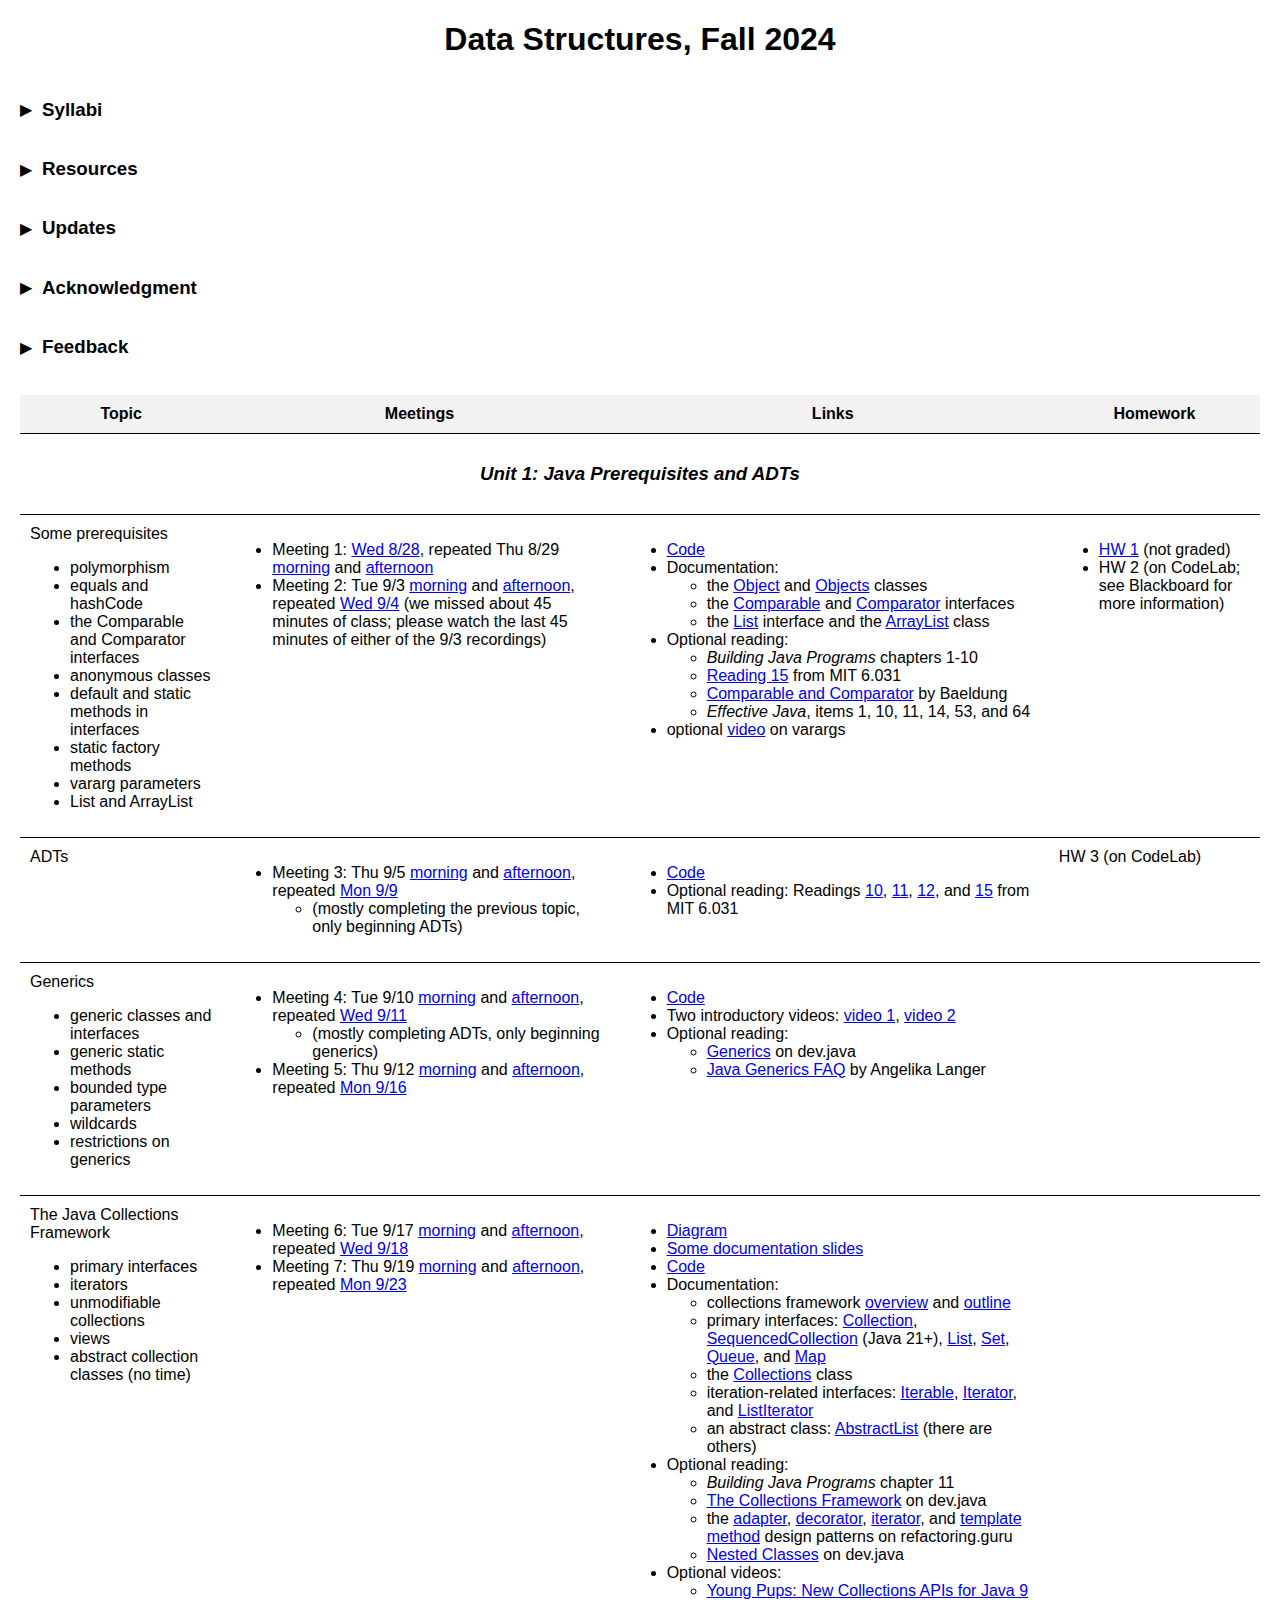
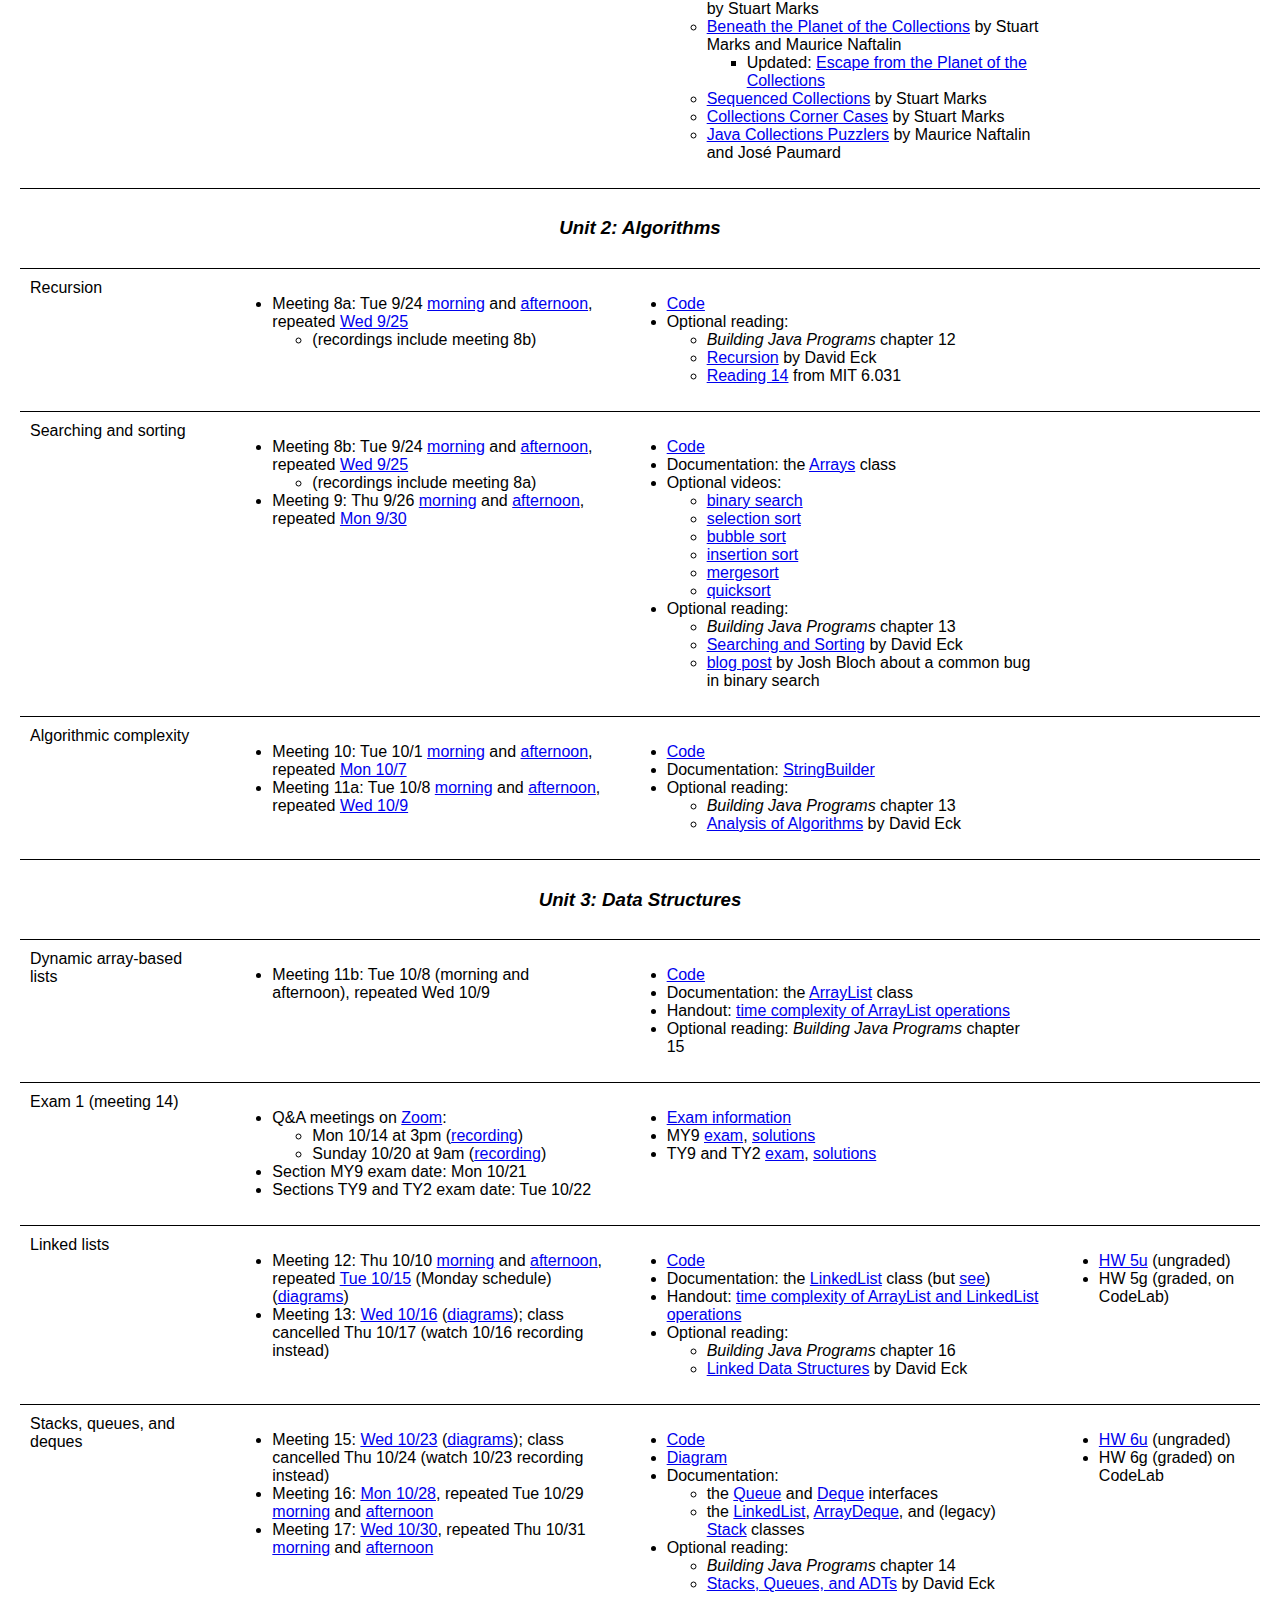
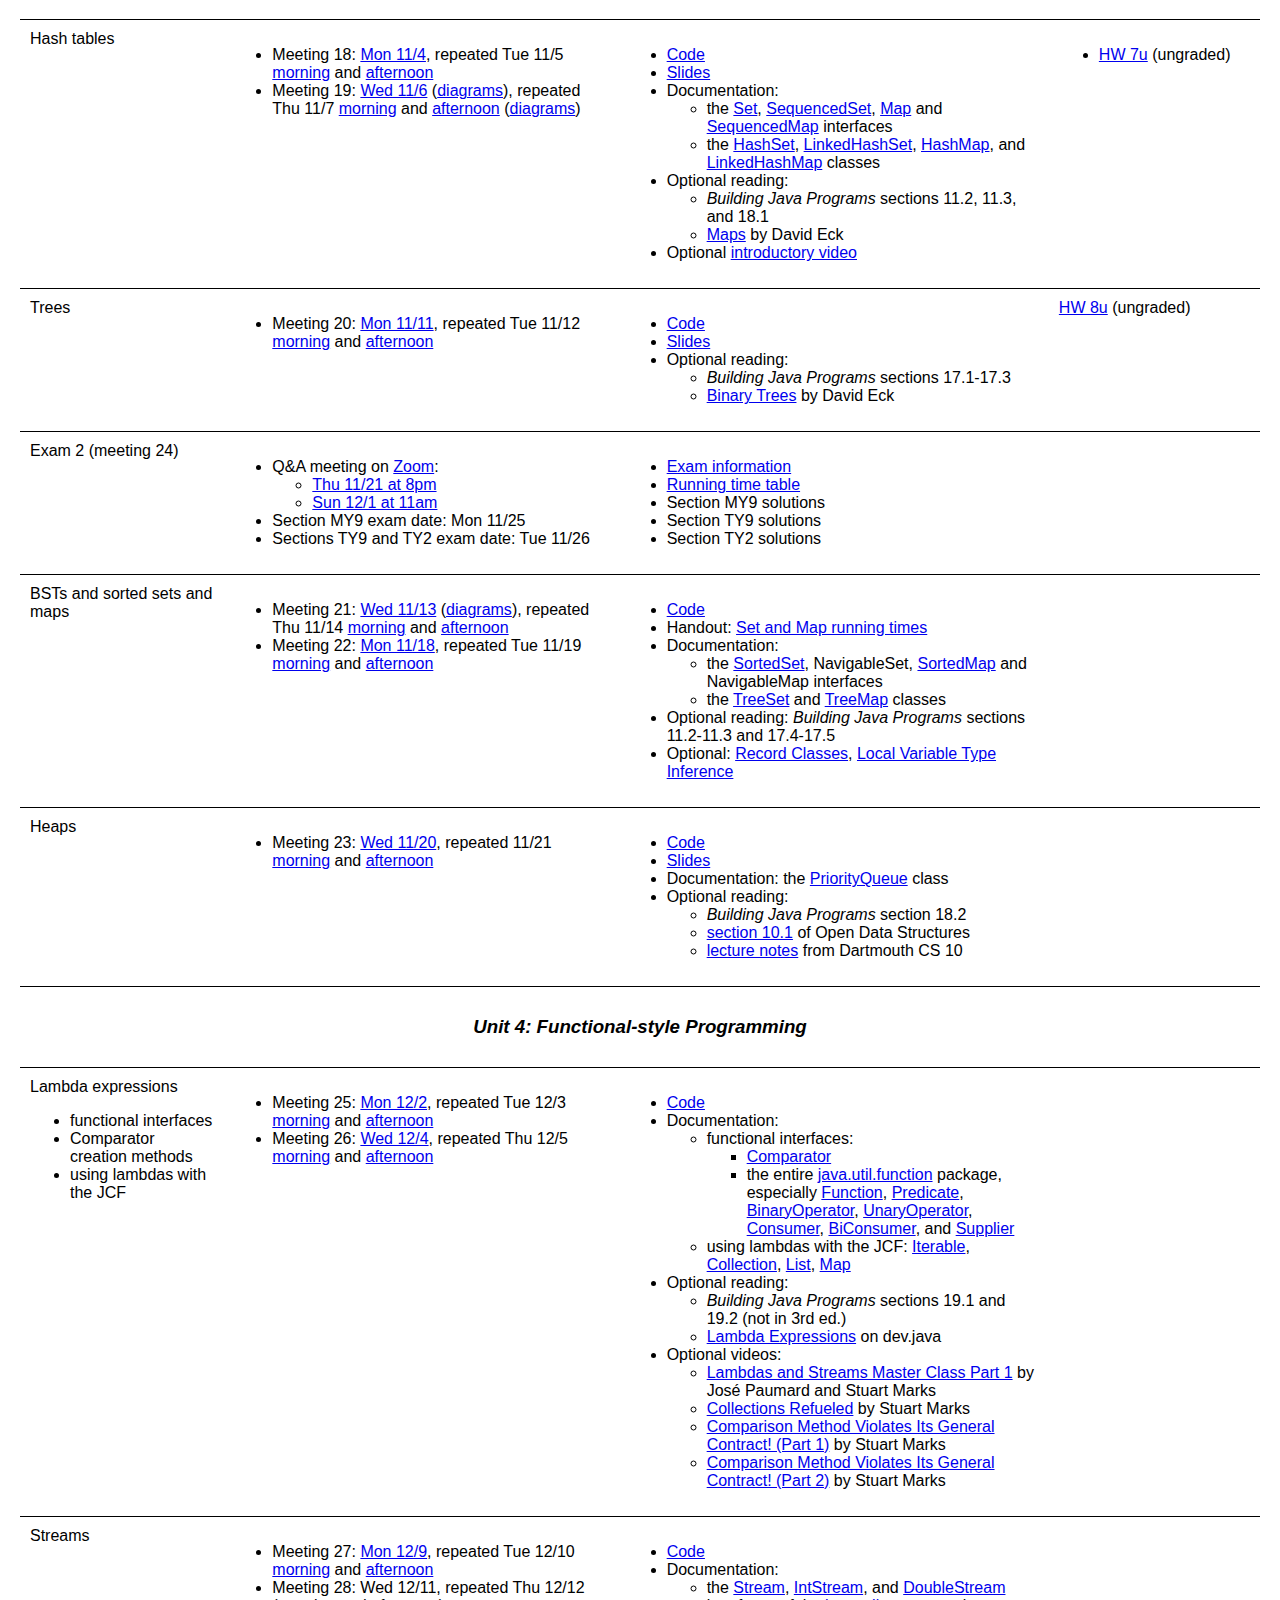
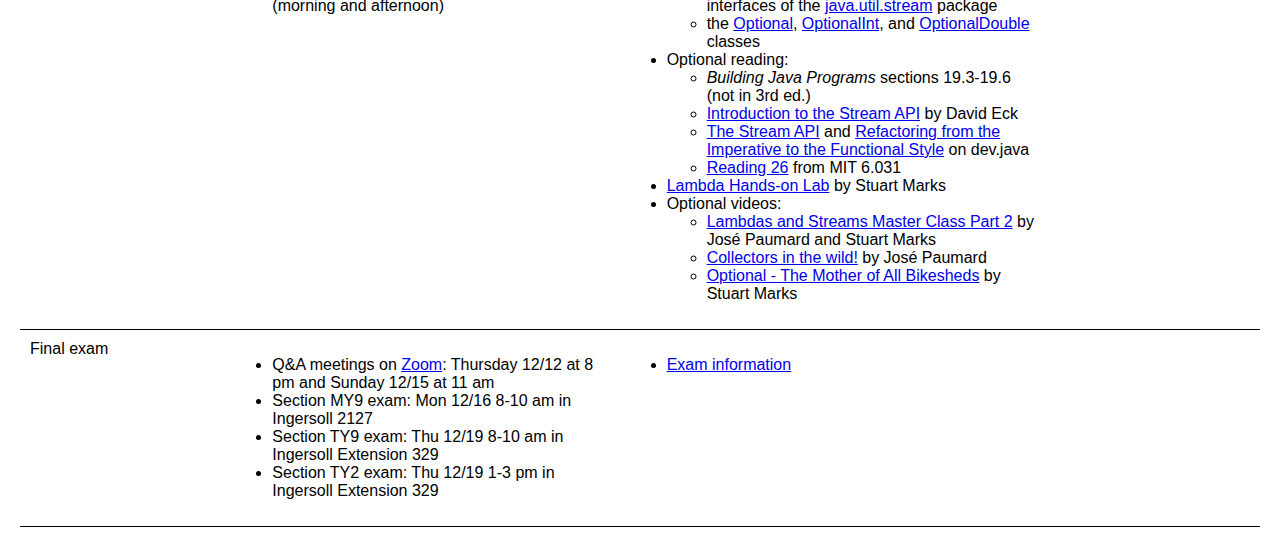
==== commit c08fc480: "updates" ====
--- a/index.html
+++ b/index.html
@@ -806,10 +806,10 @@
         <td>Final exam</td>
         <td>
             <ul>
-                <li>Q&A meeting on <a href="https://brooklyn-cuny-edu.zoom.us/j/84220772223?pwd=PVzzfw11NxszT65hbzr2Io2l8rsP5n.1">Zoom</a>: </li>
-                <li>Section MY9 exam: Mon 12/16 8-10 am</li>
-                <li>Section TY9 exam: Thu 12/19 8-10 am</li>
-                <li>Section TY2 exam: Thu 12/19 1-3 pm</li>
+                <li>Q&A meetings on <a href="https://brooklyn-cuny-edu.zoom.us/j/84220772223?pwd=PVzzfw11NxszT65hbzr2Io2l8rsP5n.1">Zoom</a>: Thursday 12/12 at 8 pm and Sunday 12/15 at 11 am</li>
+                <li>Section MY9 exam: Mon 12/16 8-10 am in Ingersoll 2127</li>
+                <li>Section TY9 exam: Thu 12/19 8-10 am in Ingersoll Extension 329</li>
+                <li>Section TY2 exam: Thu 12/19 1-3 pm in Ingersoll Extension 329</li>
             </ul>
         </td>
         <td>
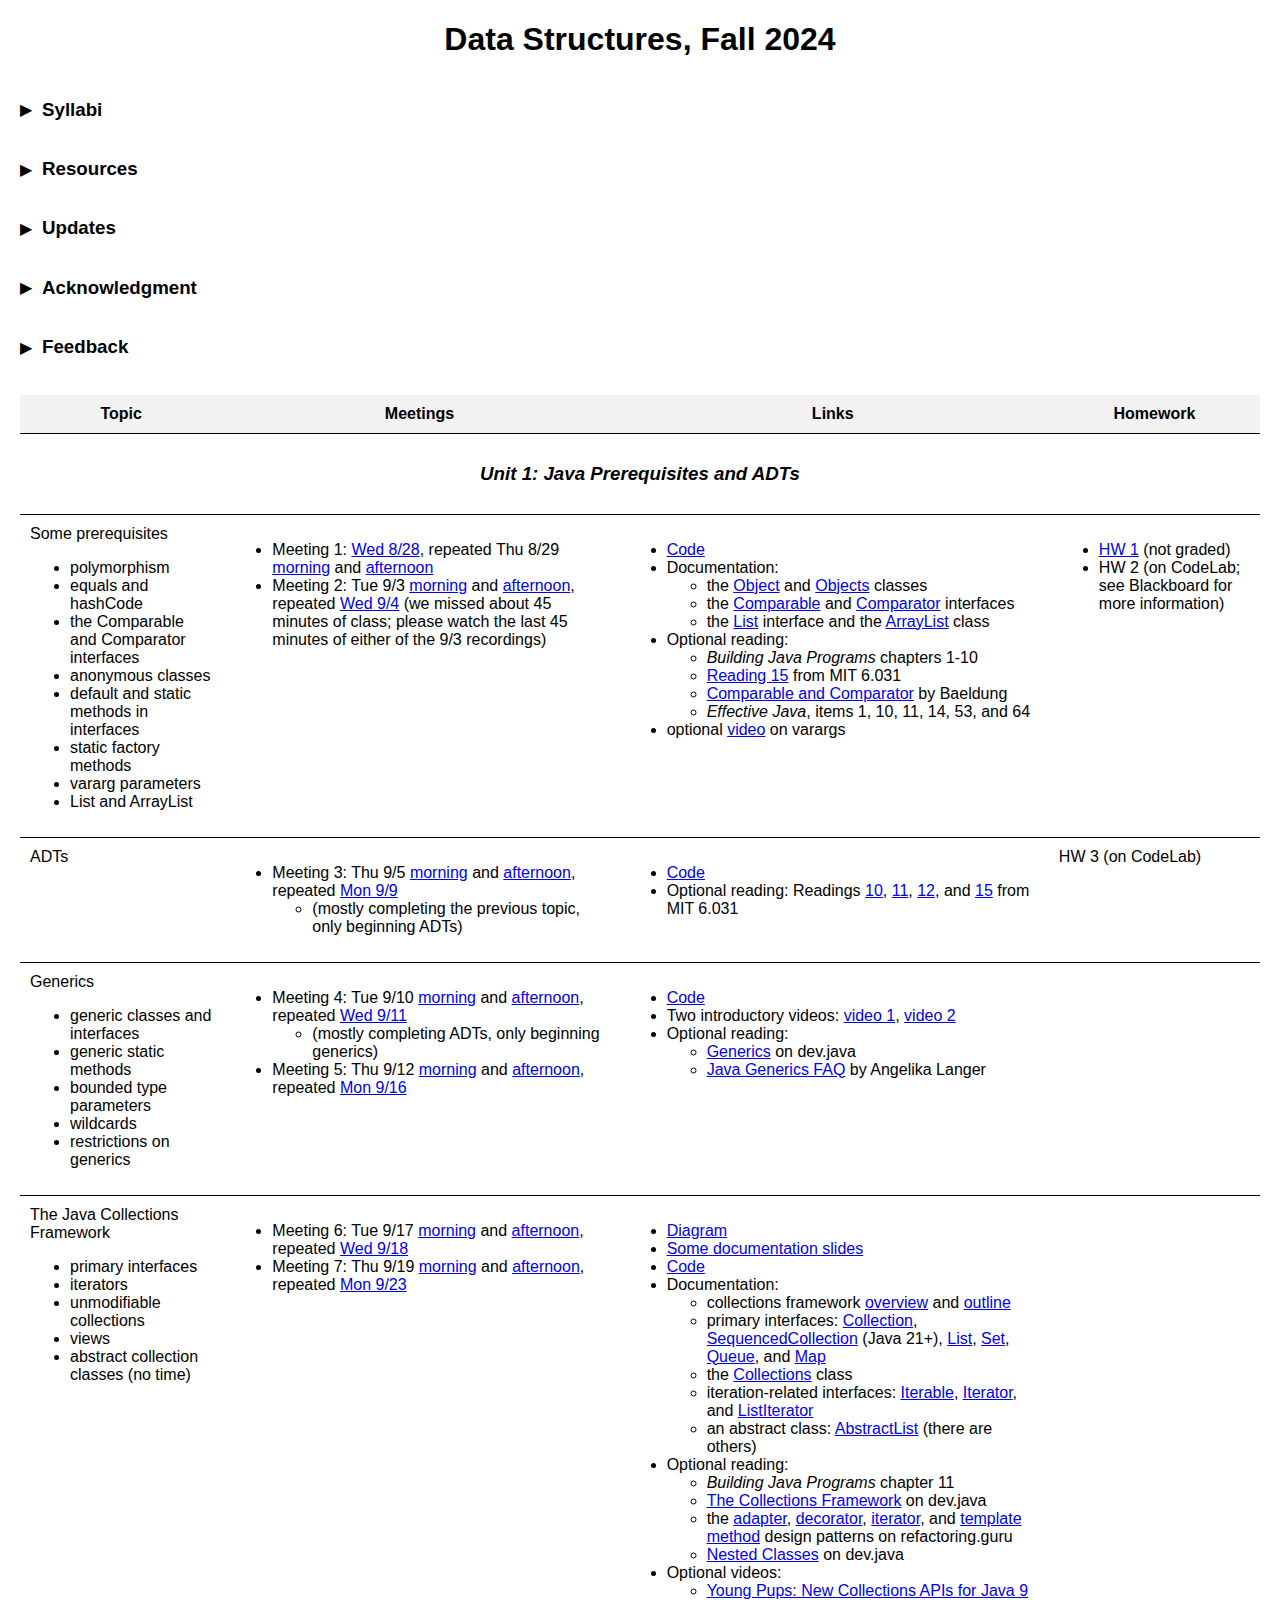
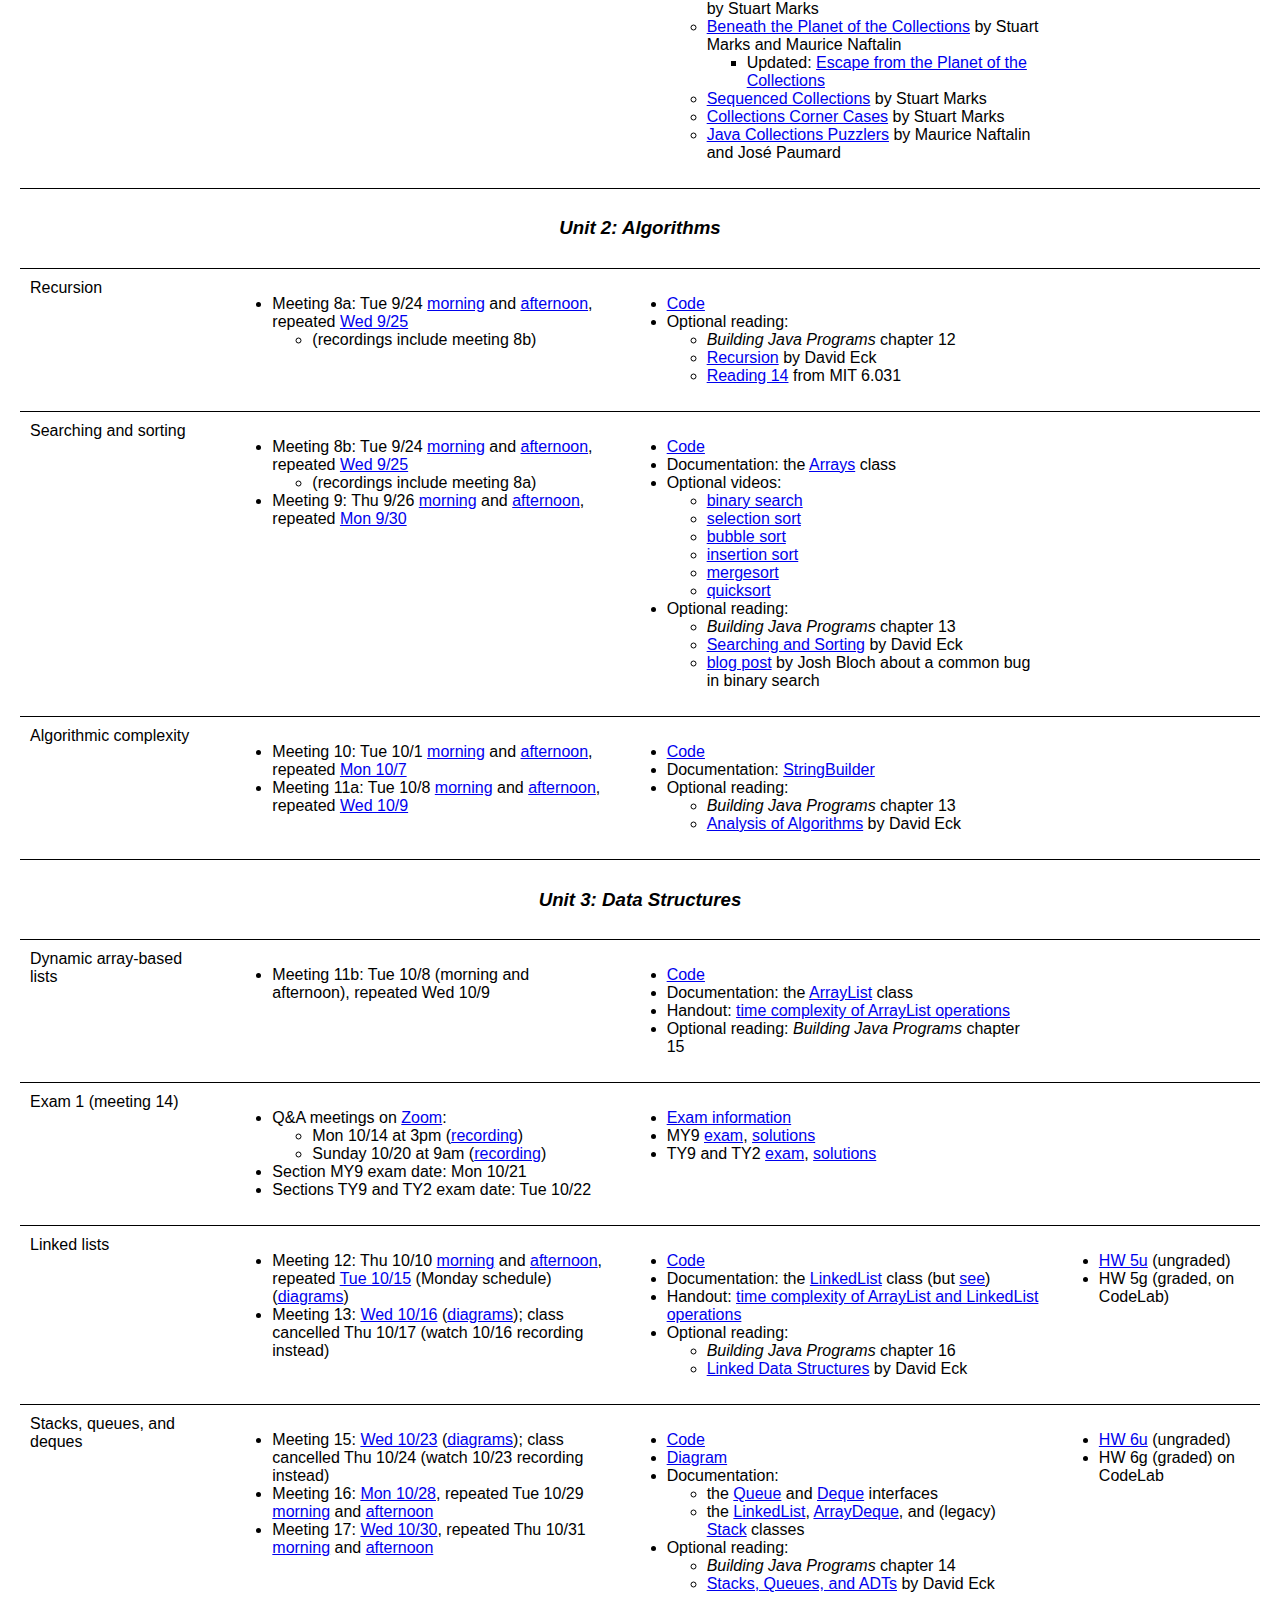
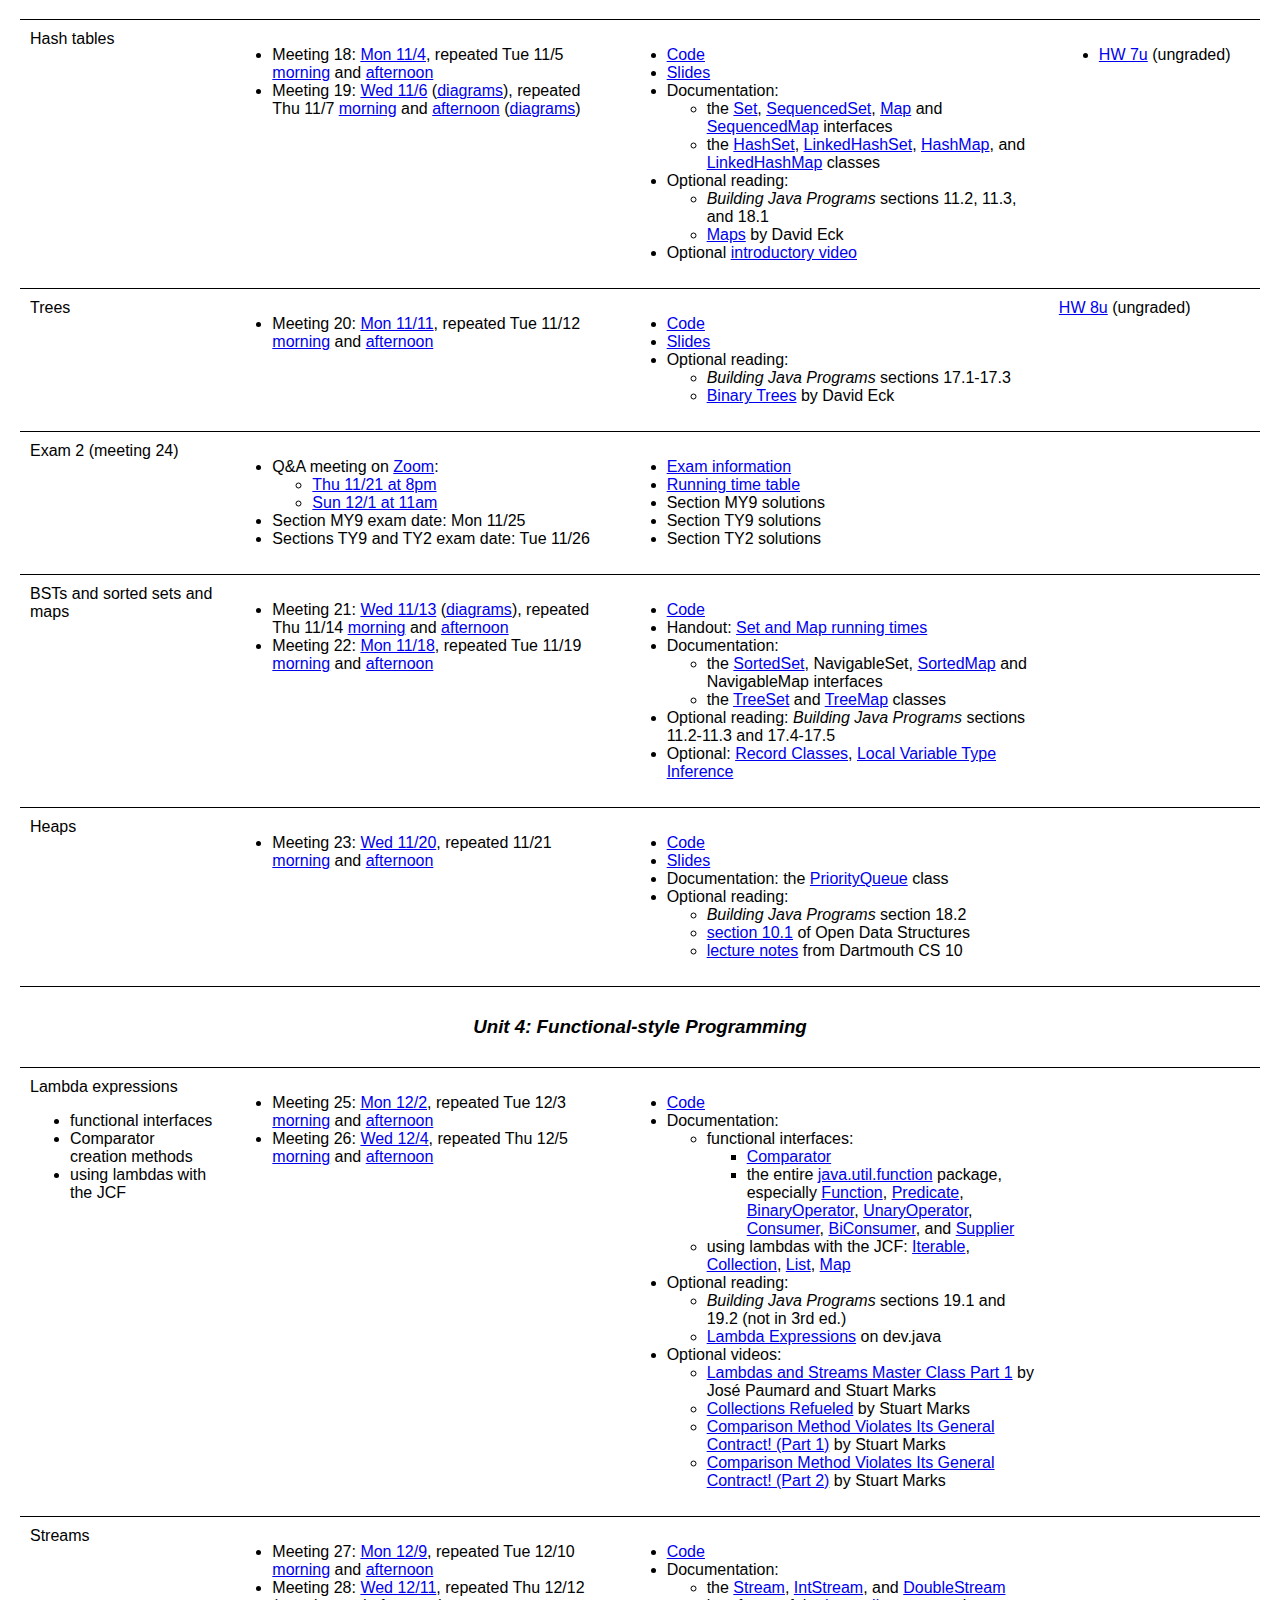
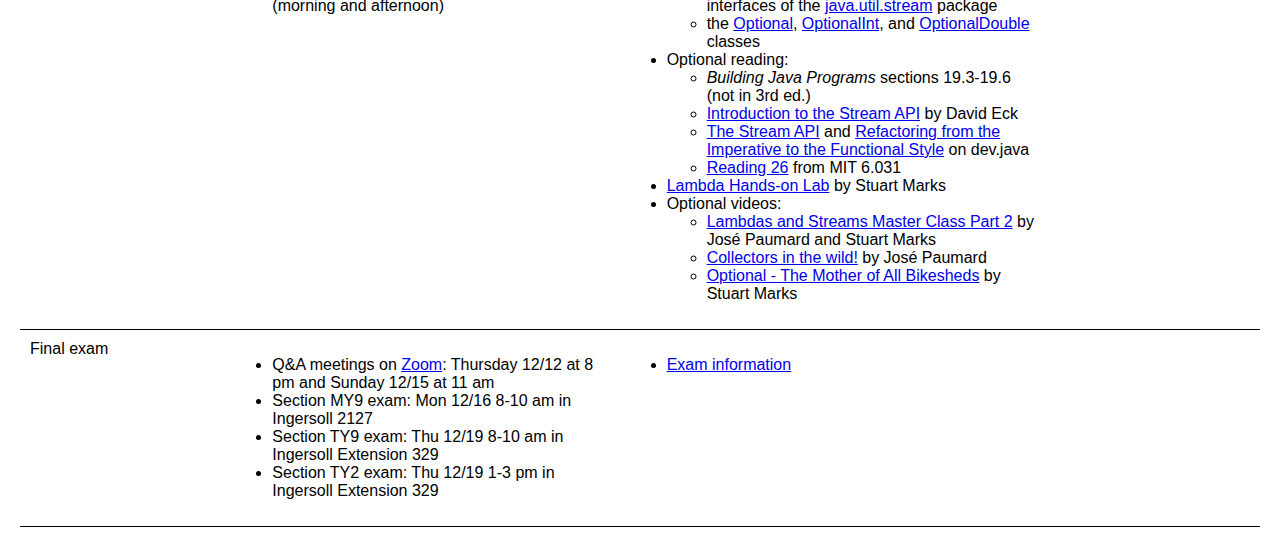
==== commit 621ac66d: "updates" ====
--- a/index.html
+++ b/index.html
@@ -766,7 +766,7 @@
         <td>
             <ul>
                 <li>Meeting 27: <a href="https://brooklyn-cuny-edu.zoom.us/rec/share/curmeIp7ArOQjJeni9nLPr86n5jGpRsqClTBjpcpedD-xVo_SxTNdVb1TY4MyTJd.oTG2g8EyjZQBmVwY">Mon 12/9</a>, repeated Tue 12/10 <a href="https://brooklyn-cuny-edu.zoom.us/rec/share/1sUzaLhTnPd9b2Lck7XVZgG4rlln8EGWUYP9kNfMoWFZw9B6WpGzHp4pa7xLKtg.-x225rhIXajqIvGp">morning</a> and <a href="https://brooklyn-cuny-edu.zoom.us/rec/share/jBMn3_Yb3sucWYhNPnRY6aQEdaub57A6VOPRXvt4eZHWevZW3x9AxkEYD9I3nsxp.vFhiT3zIpcb6IWdI">afternoon</a></li>
-                <li>Meeting 28: Wed 12/11, repeated Thu 12/12 (morning and afternoon)</li>
+                <li>Meeting 28: <a href="https://brooklyn-cuny-edu.zoom.us/rec/share/bTMlfpCwx7swCjcrBQVKEE4zkO9RbSJTL7581RZfYKURh38pjqRf0O6k_BfReMKP.-0ohalacl3qLrQBy">Wed 12/11</a>, repeated Thu 12/12 (morning and afternoon)</li>
             </ul>
         </td>
         <td>
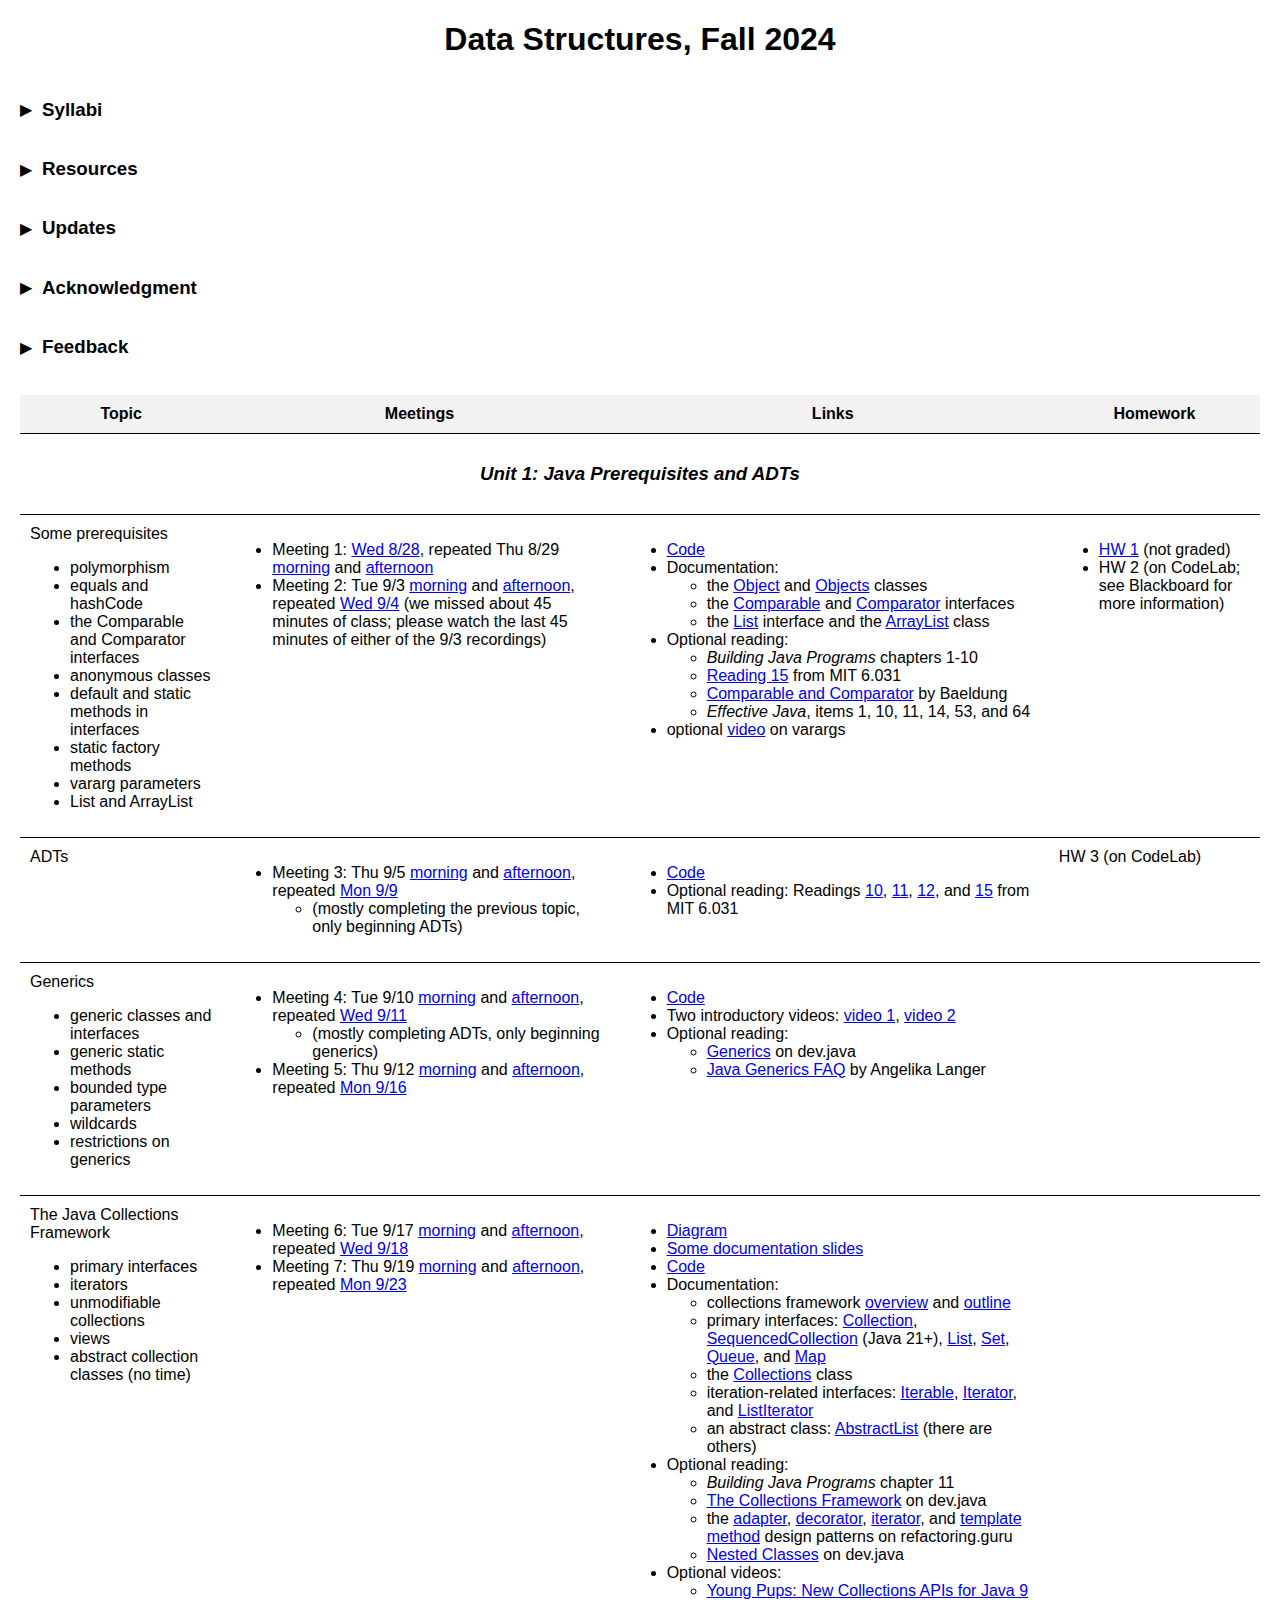
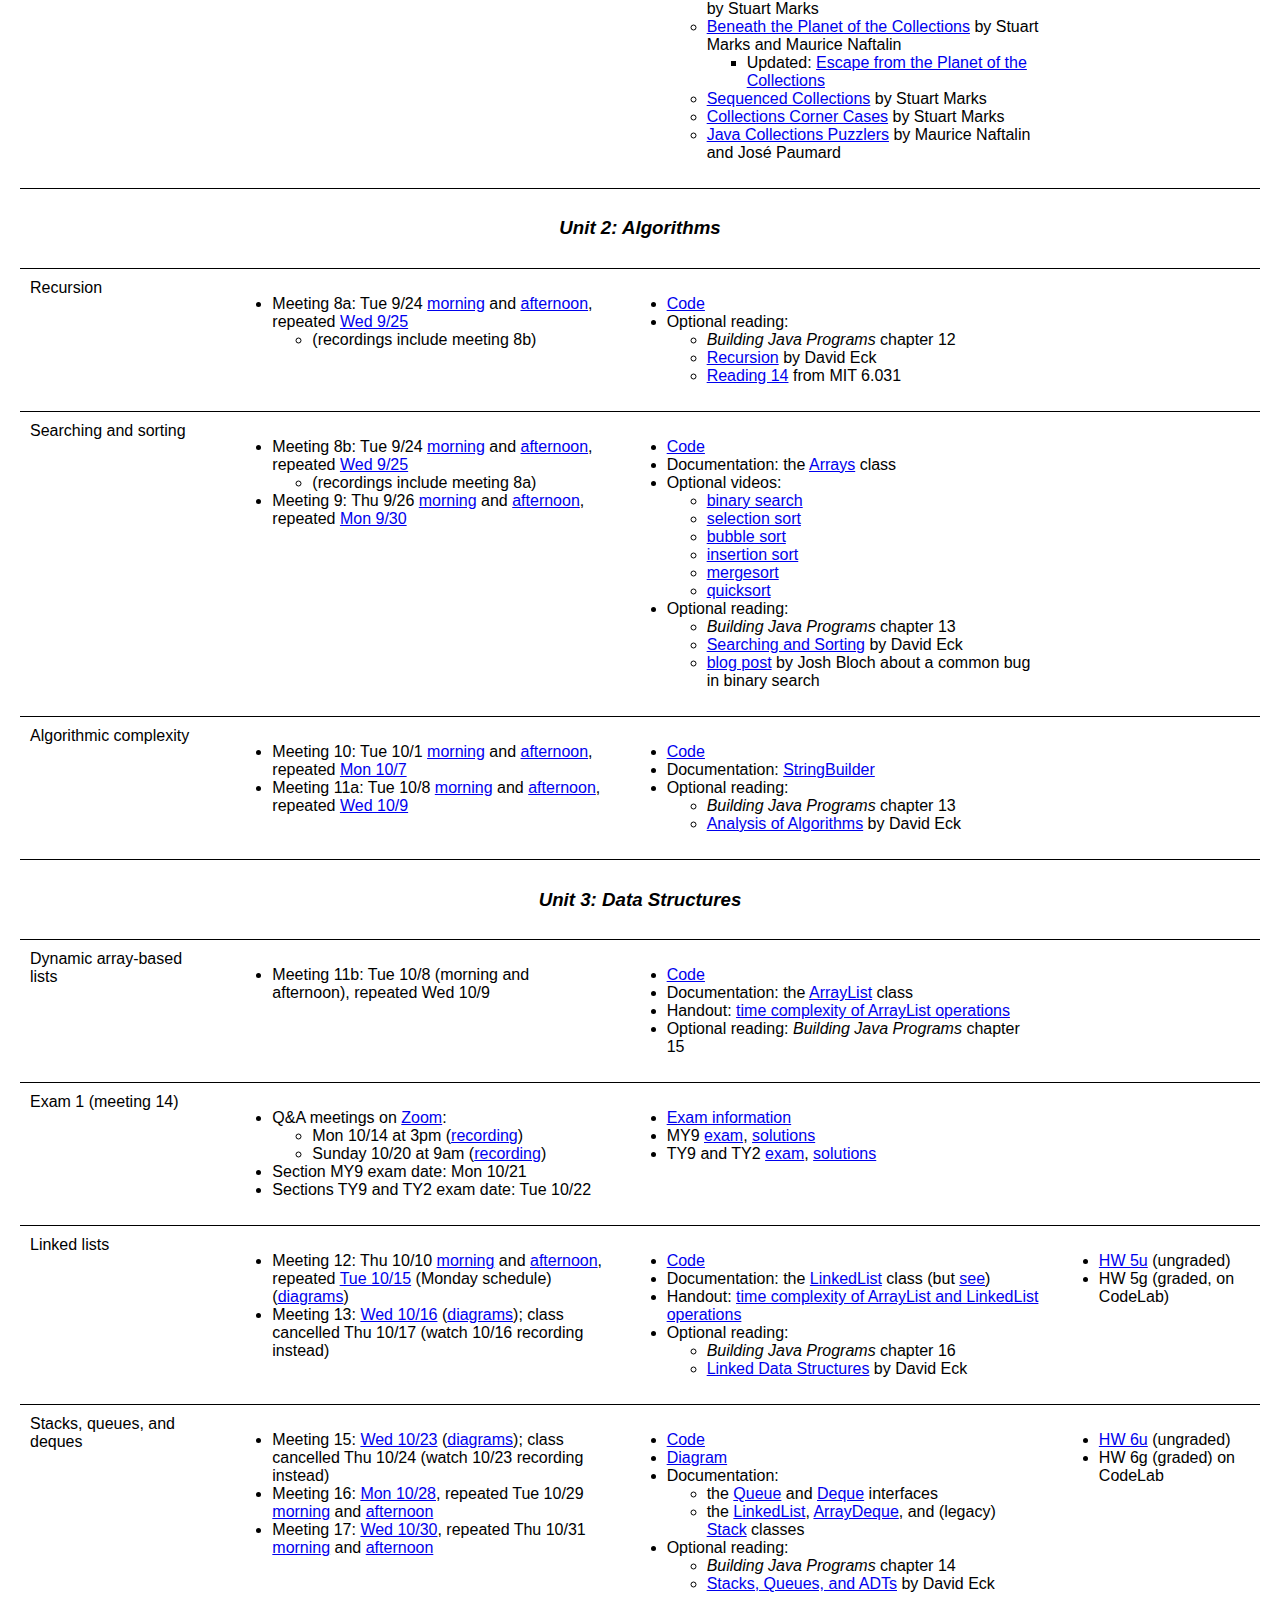
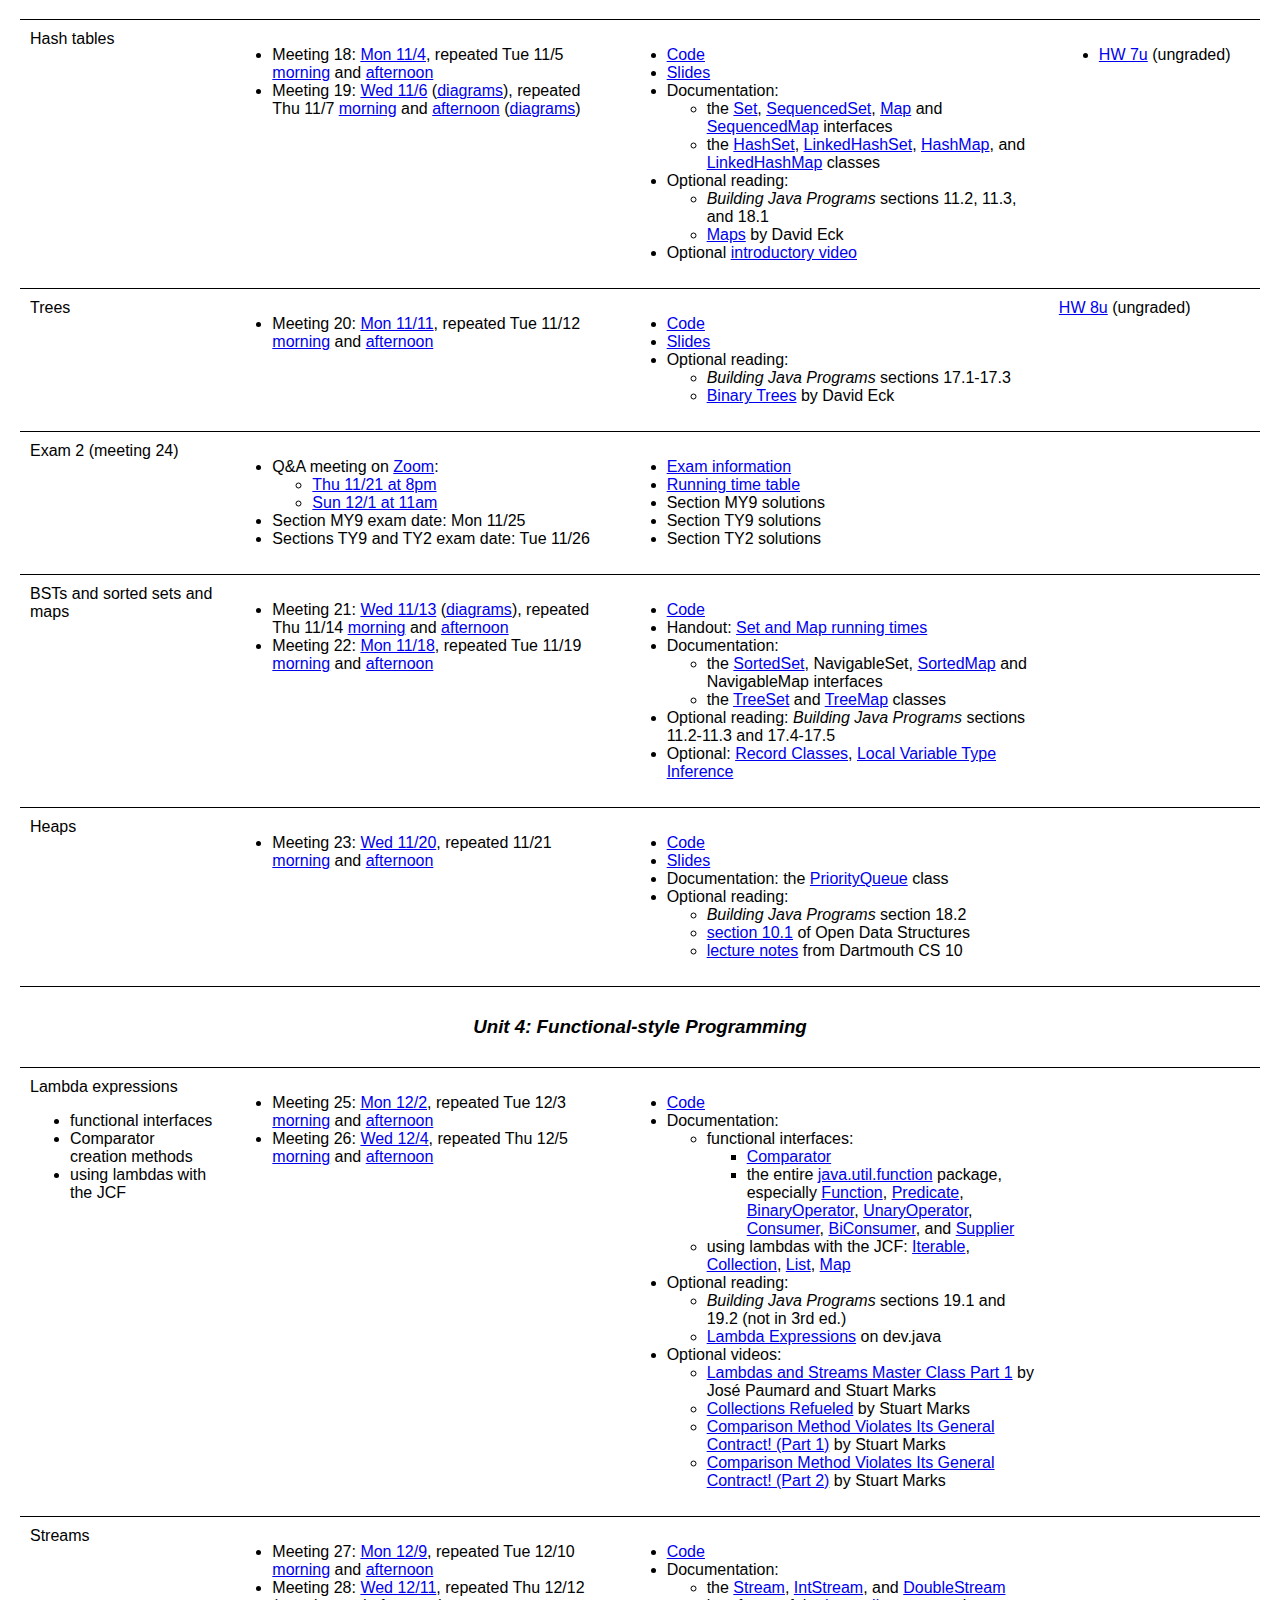
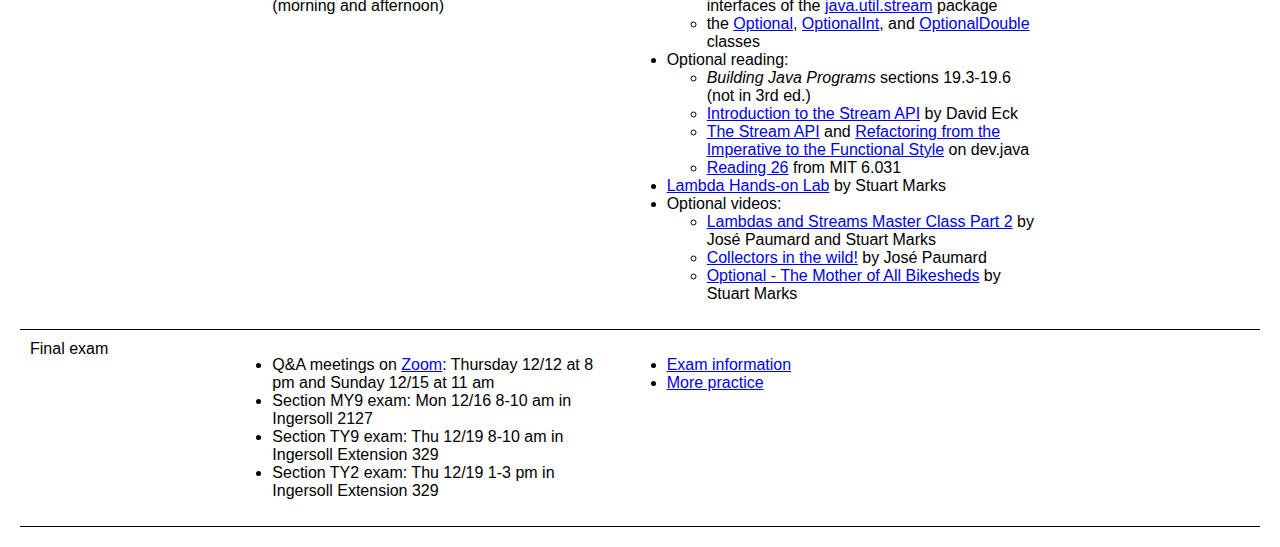
==== commit b591ea1d: "updates" ====
--- a/index.html
+++ b/index.html
@@ -815,6 +815,7 @@
         <td>
             <ul>
                 <li><a href="https://docs.google.com/document/d/1d9pN_zbTVH5nLD5sibwvu9bz2X56Mx7LtWz-ai5L-Ag/edit?usp=sharing">Exam information</a></li>
+                <li><a href="https://docs.google.com/document/d/1FxkCvyZC1gQWk3WPnkiFlYJzrcKM2rY8Sj6sAysy81c/">More practice</a></li>
                 <!-- <li>Section MY9 solutions</li>
                 <li>Section TY9 solutions</li>
                 <li>Section TY2 solutions</li> -->
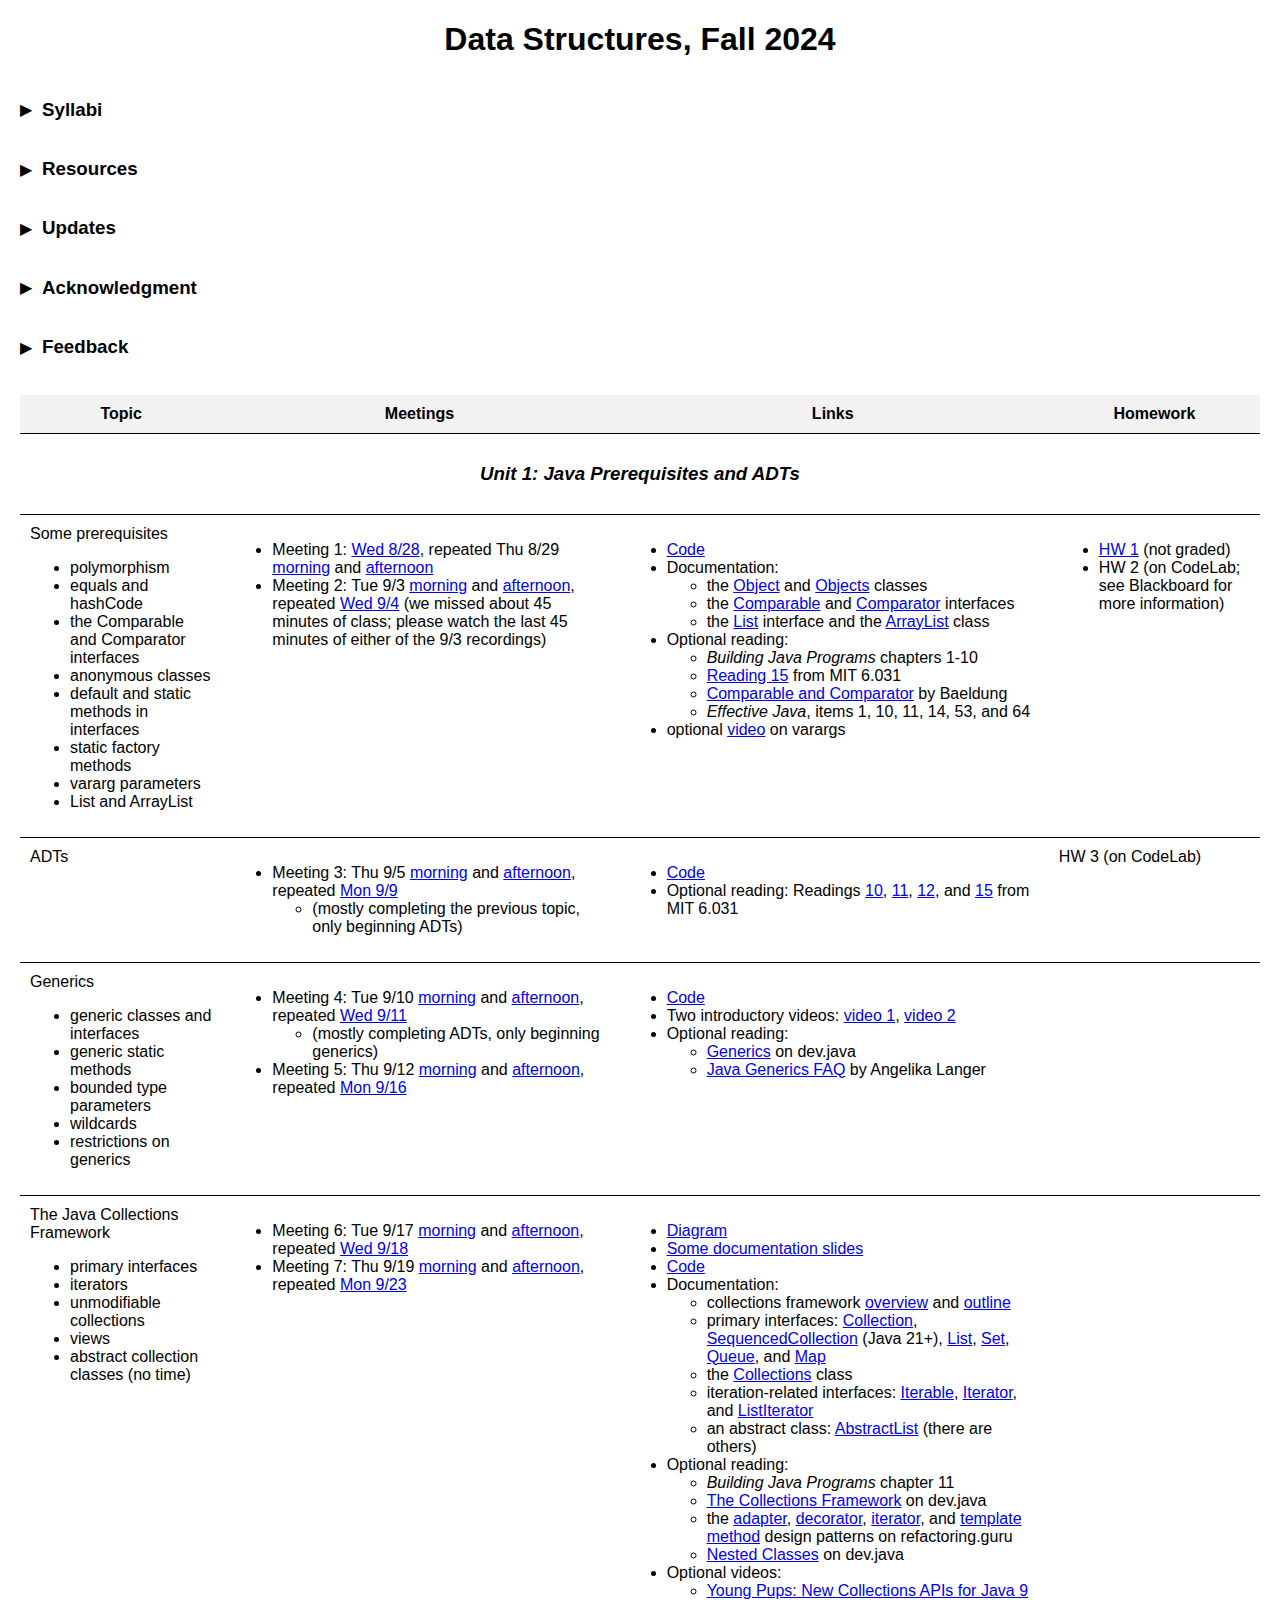
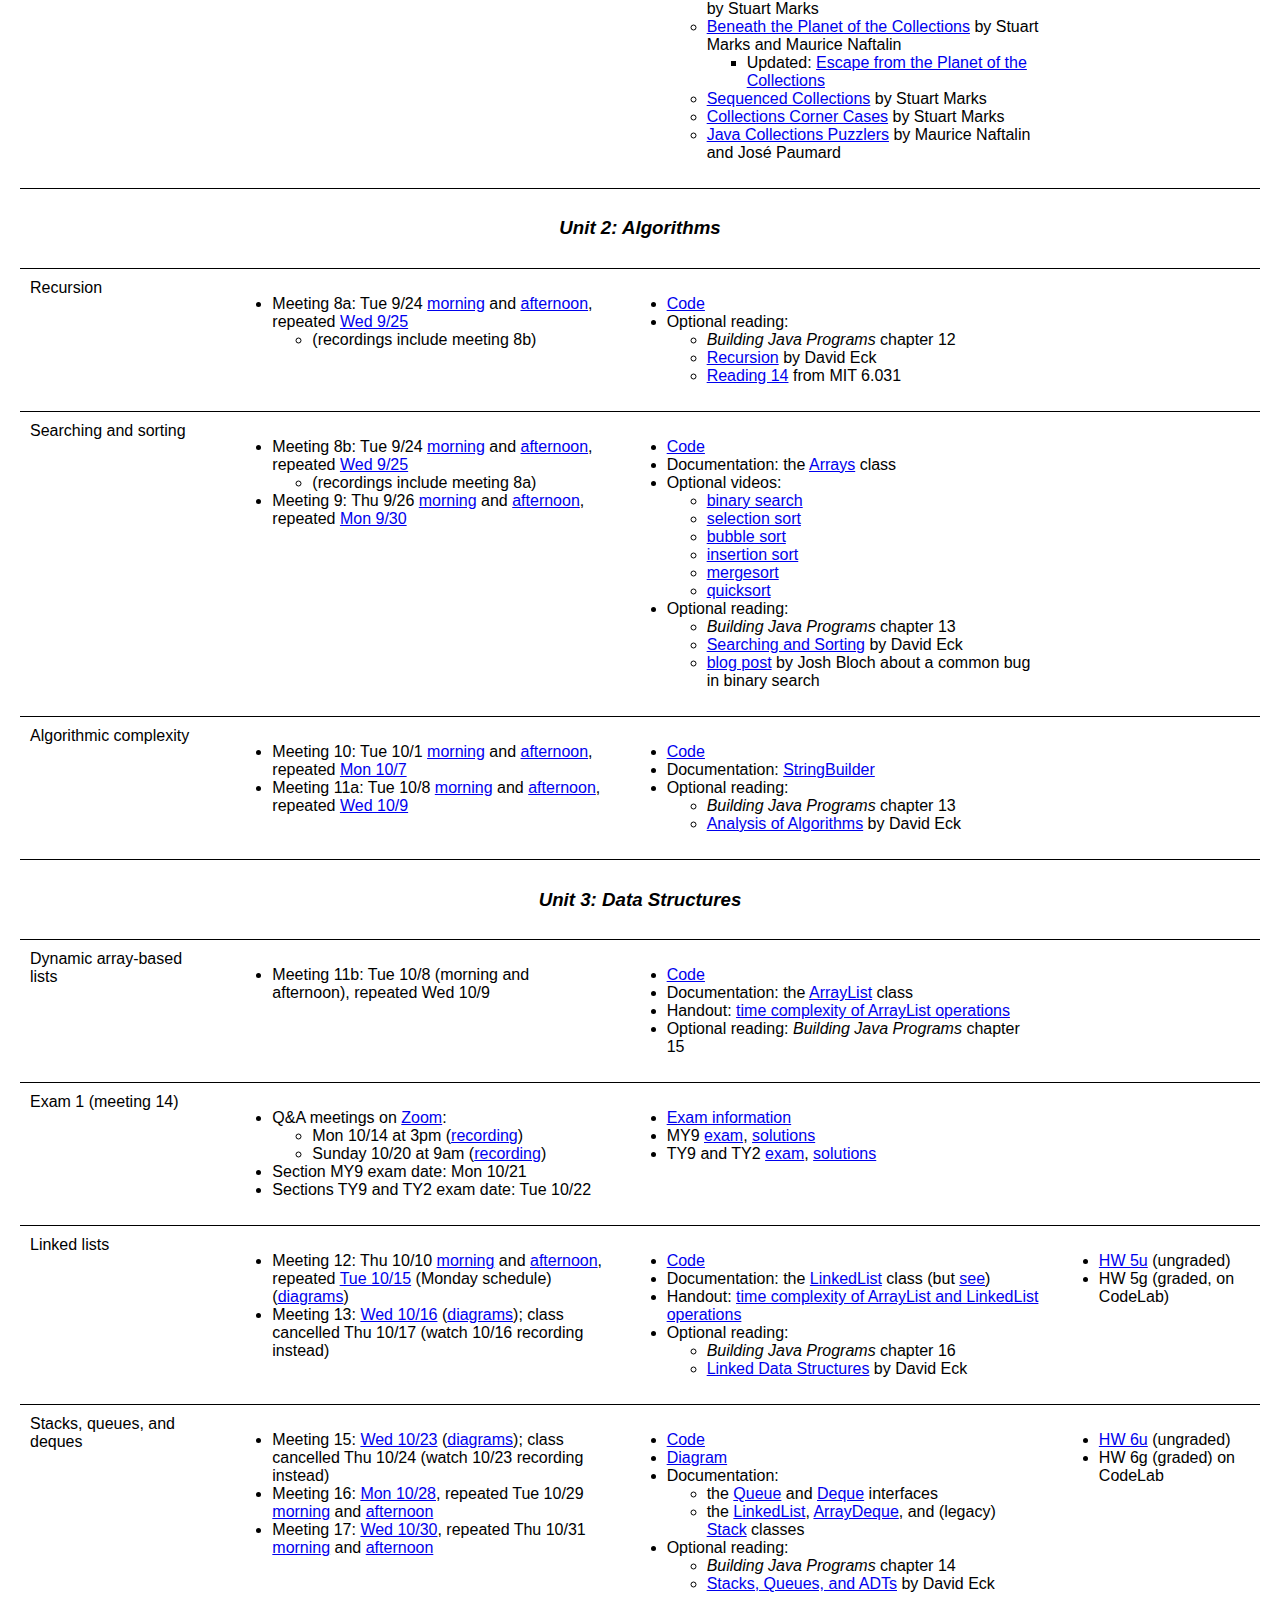
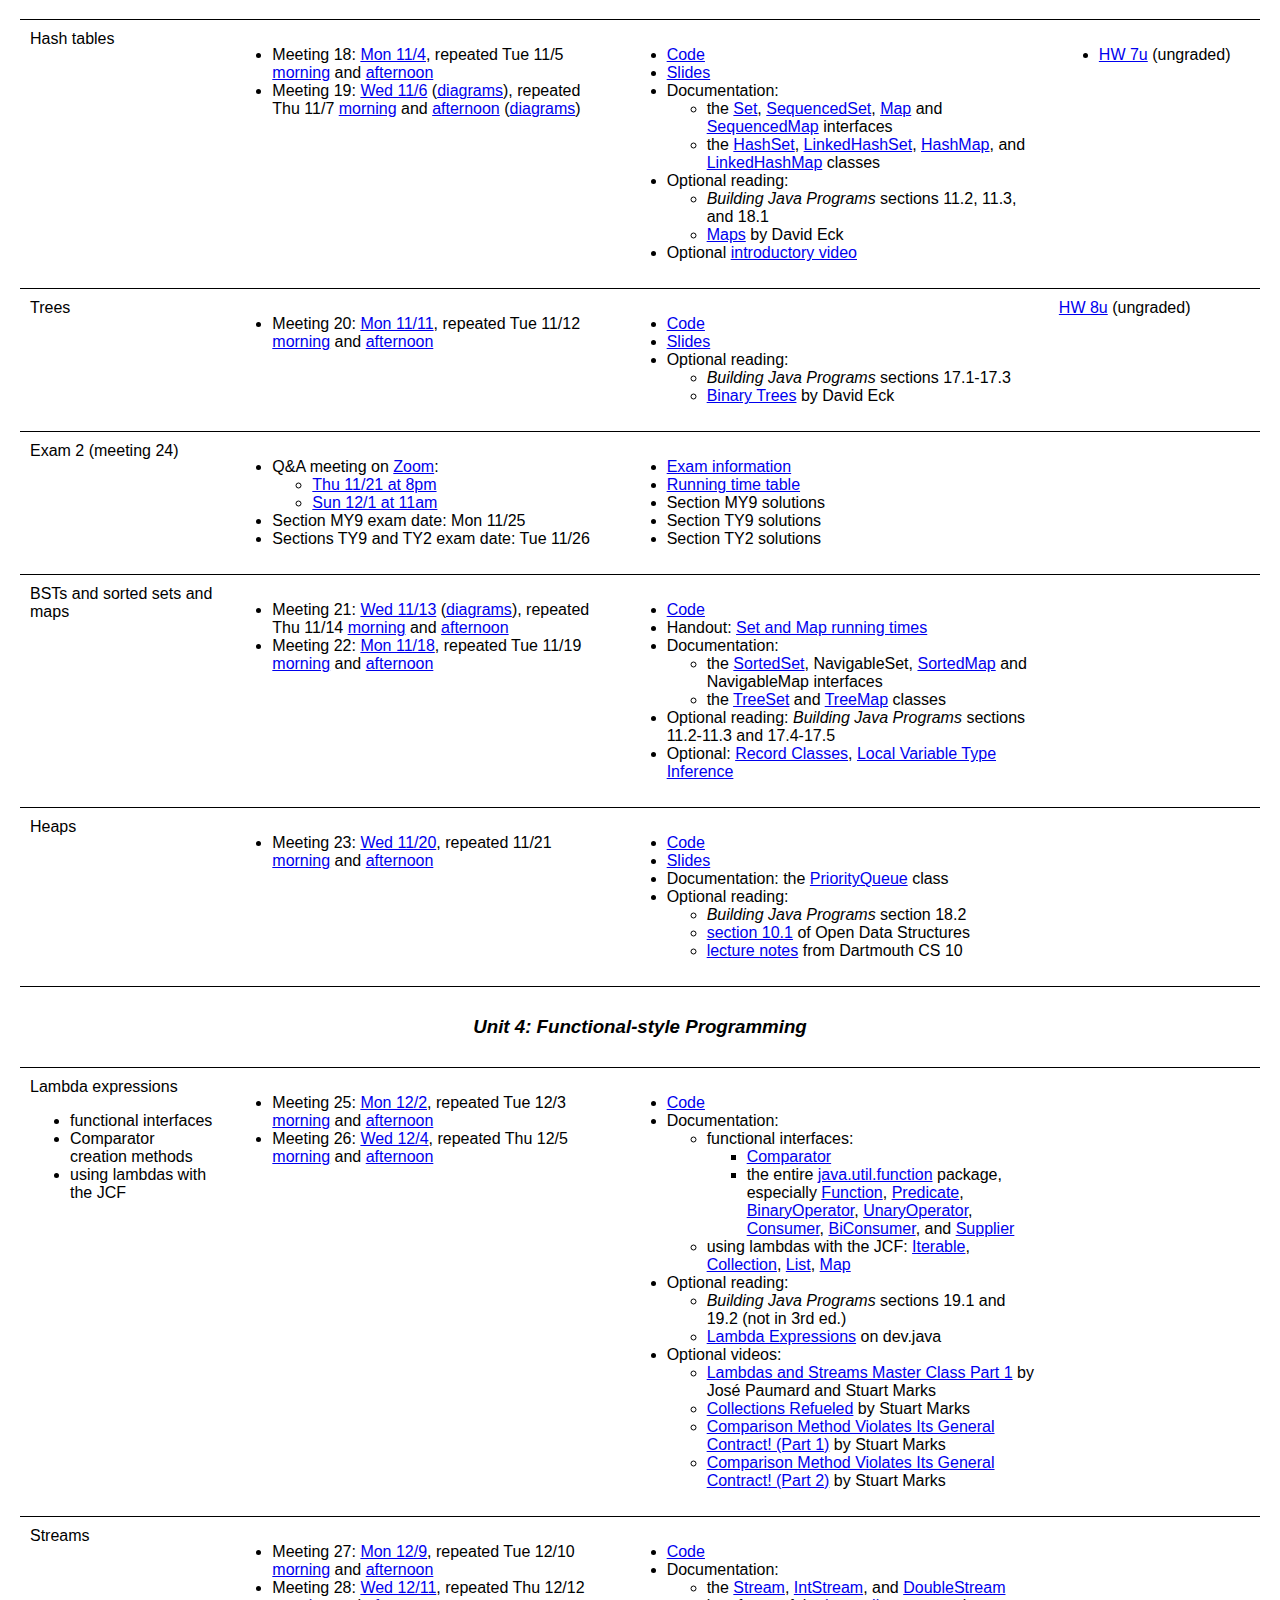
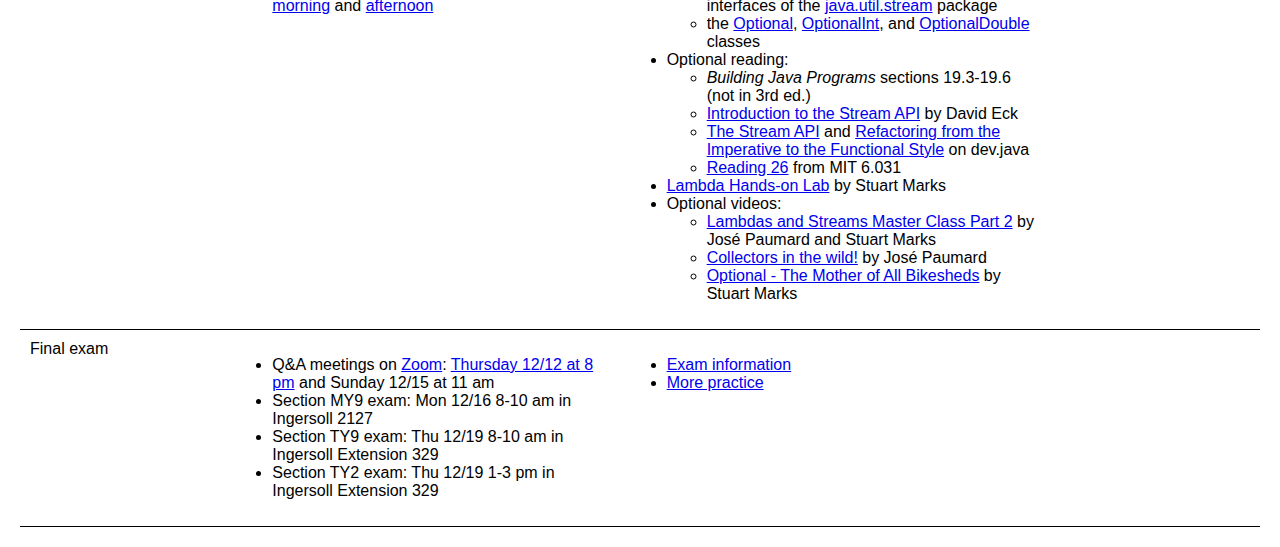
==== commit 5449c33e: "updates" ====
--- a/index.html
+++ b/index.html
@@ -766,7 +766,7 @@
         <td>
             <ul>
                 <li>Meeting 27: <a href="https://brooklyn-cuny-edu.zoom.us/rec/share/curmeIp7ArOQjJeni9nLPr86n5jGpRsqClTBjpcpedD-xVo_SxTNdVb1TY4MyTJd.oTG2g8EyjZQBmVwY">Mon 12/9</a>, repeated Tue 12/10 <a href="https://brooklyn-cuny-edu.zoom.us/rec/share/1sUzaLhTnPd9b2Lck7XVZgG4rlln8EGWUYP9kNfMoWFZw9B6WpGzHp4pa7xLKtg.-x225rhIXajqIvGp">morning</a> and <a href="https://brooklyn-cuny-edu.zoom.us/rec/share/jBMn3_Yb3sucWYhNPnRY6aQEdaub57A6VOPRXvt4eZHWevZW3x9AxkEYD9I3nsxp.vFhiT3zIpcb6IWdI">afternoon</a></li>
-                <li>Meeting 28: <a href="https://brooklyn-cuny-edu.zoom.us/rec/share/bTMlfpCwx7swCjcrBQVKEE4zkO9RbSJTL7581RZfYKURh38pjqRf0O6k_BfReMKP.-0ohalacl3qLrQBy">Wed 12/11</a>, repeated Thu 12/12 (morning and afternoon)</li>
+                <li>Meeting 28: <a href="https://brooklyn-cuny-edu.zoom.us/rec/share/bTMlfpCwx7swCjcrBQVKEE4zkO9RbSJTL7581RZfYKURh38pjqRf0O6k_BfReMKP.-0ohalacl3qLrQBy">Wed 12/11</a>, repeated Thu 12/12 <a href="https://brooklyn-cuny-edu.zoom.us/rec/share/VR5_cOoVKb0kiIgHTqf53NlVkZuCiIgZbUzpnxbJdt38IM7qQXLCtpUShqkvpQR4.QY514BWpBB_JRBWz">morning</a> and <a href="https://brooklyn-cuny-edu.zoom.us/rec/share/qUznY3Iu2v8b9hgjyTRGCxcErOY1AXMz77qnwPpqgc5g8tMd8PTRnDtV330cd8WQ.VqsDGjjd9KxpIi9c">afternoon</a></li>
             </ul>
         </td>
         <td>
@@ -806,7 +806,7 @@
         <td>Final exam</td>
         <td>
             <ul>
-                <li>Q&A meetings on <a href="https://brooklyn-cuny-edu.zoom.us/j/84220772223?pwd=PVzzfw11NxszT65hbzr2Io2l8rsP5n.1">Zoom</a>: Thursday 12/12 at 8 pm and Sunday 12/15 at 11 am</li>
+                <li>Q&A meetings on <a href="https://brooklyn-cuny-edu.zoom.us/j/84220772223?pwd=PVzzfw11NxszT65hbzr2Io2l8rsP5n.1">Zoom</a>: <a href="https://brooklyn-cuny-edu.zoom.us/rec/share/nhWA1EHhOdsA3548IHd7yaAeGf6zK0U81V6hsHfcvJ6cB9pzSZ3P1JyWXAaXB7Ug.5Cl9pM-0i7apvdCV">Thursday 12/12 at 8 pm</a> and Sunday 12/15 at 11 am</li>
                 <li>Section MY9 exam: Mon 12/16 8-10 am in Ingersoll 2127</li>
                 <li>Section TY9 exam: Thu 12/19 8-10 am in Ingersoll Extension 329</li>
                 <li>Section TY2 exam: Thu 12/19 1-3 pm in Ingersoll Extension 329</li>
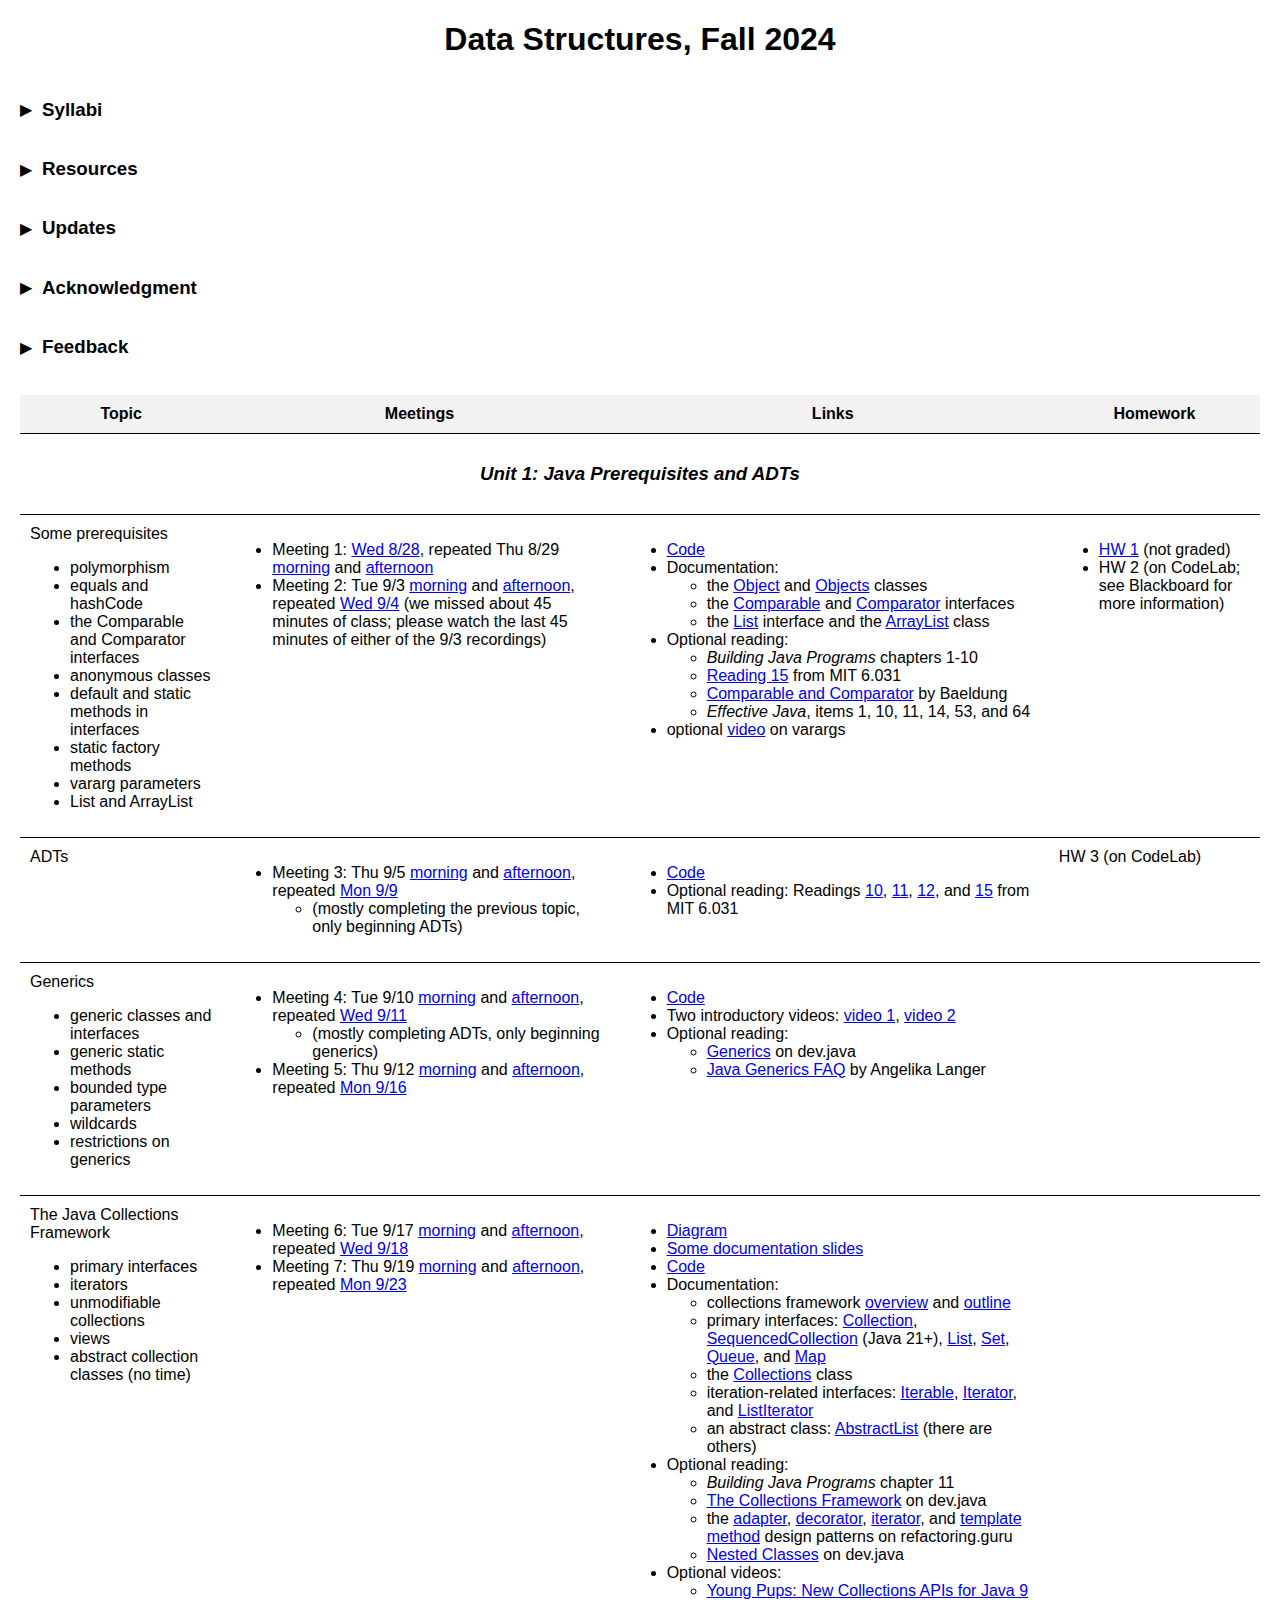
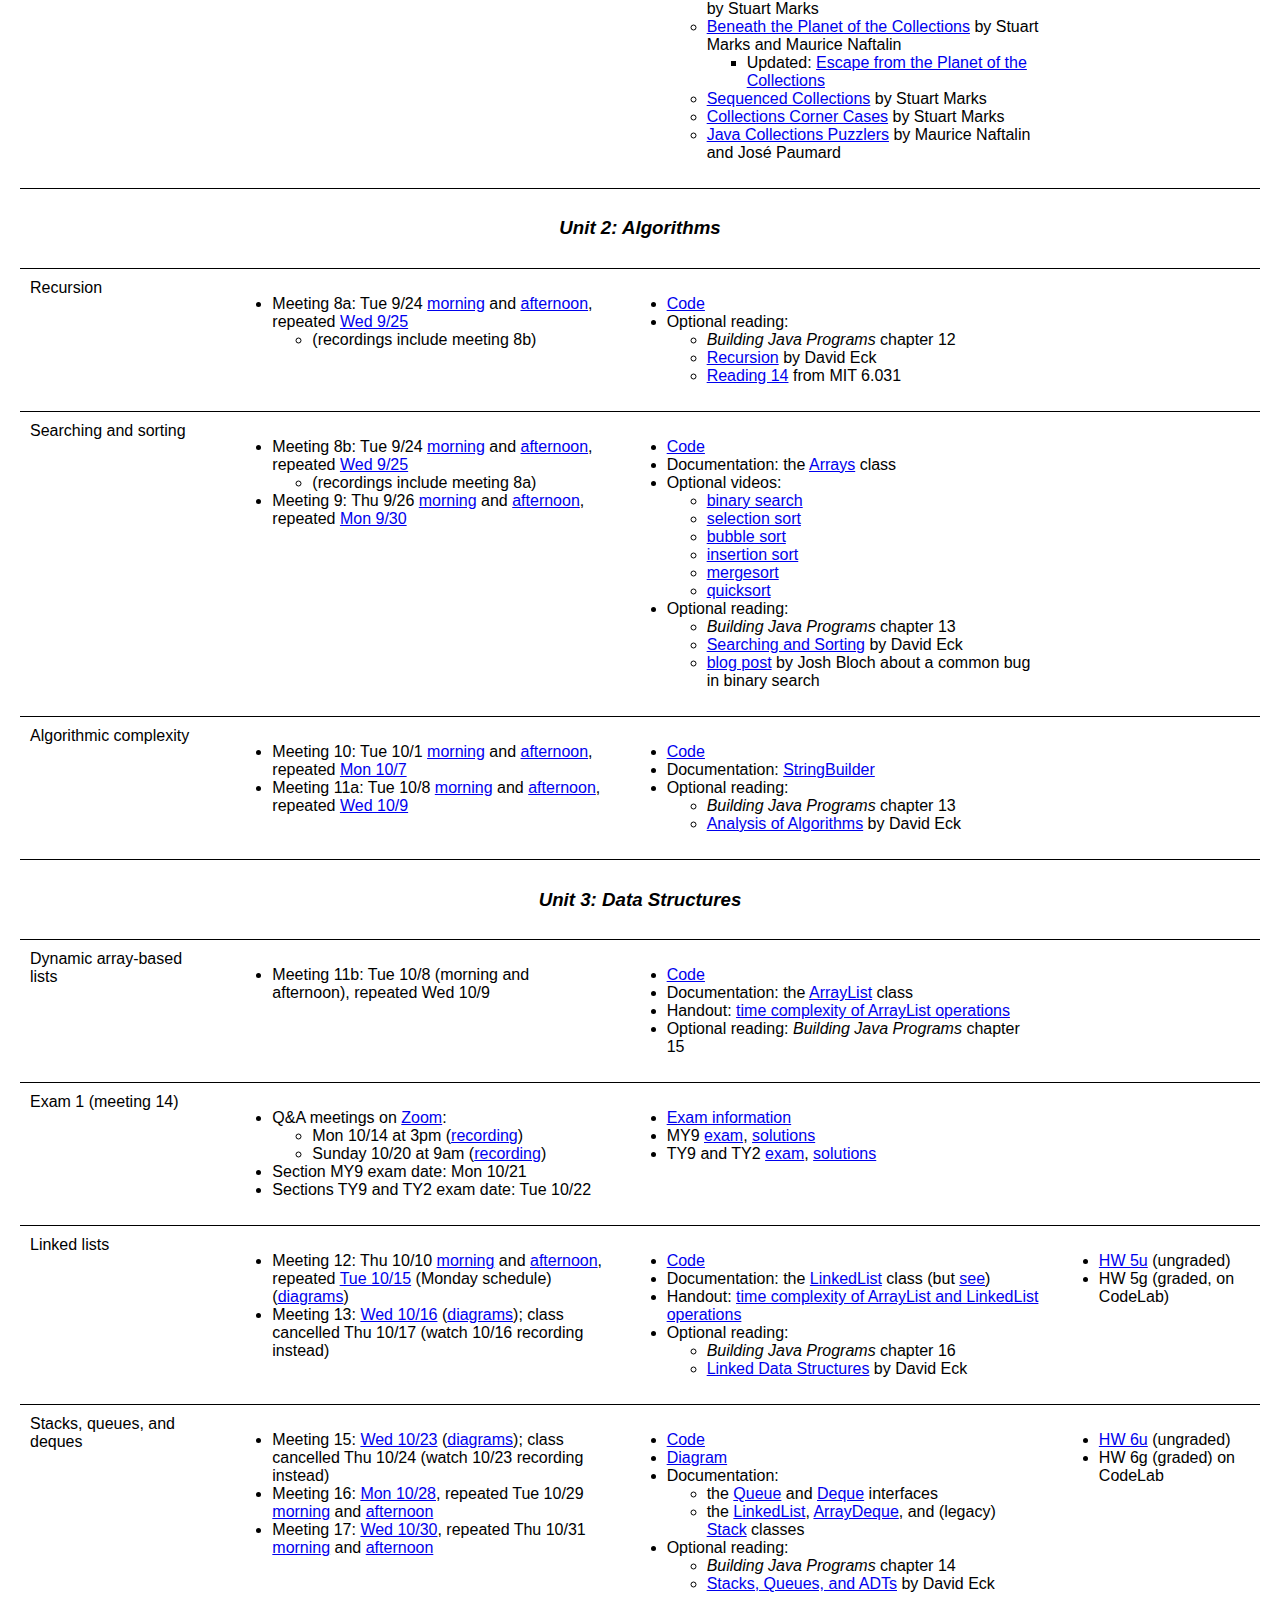
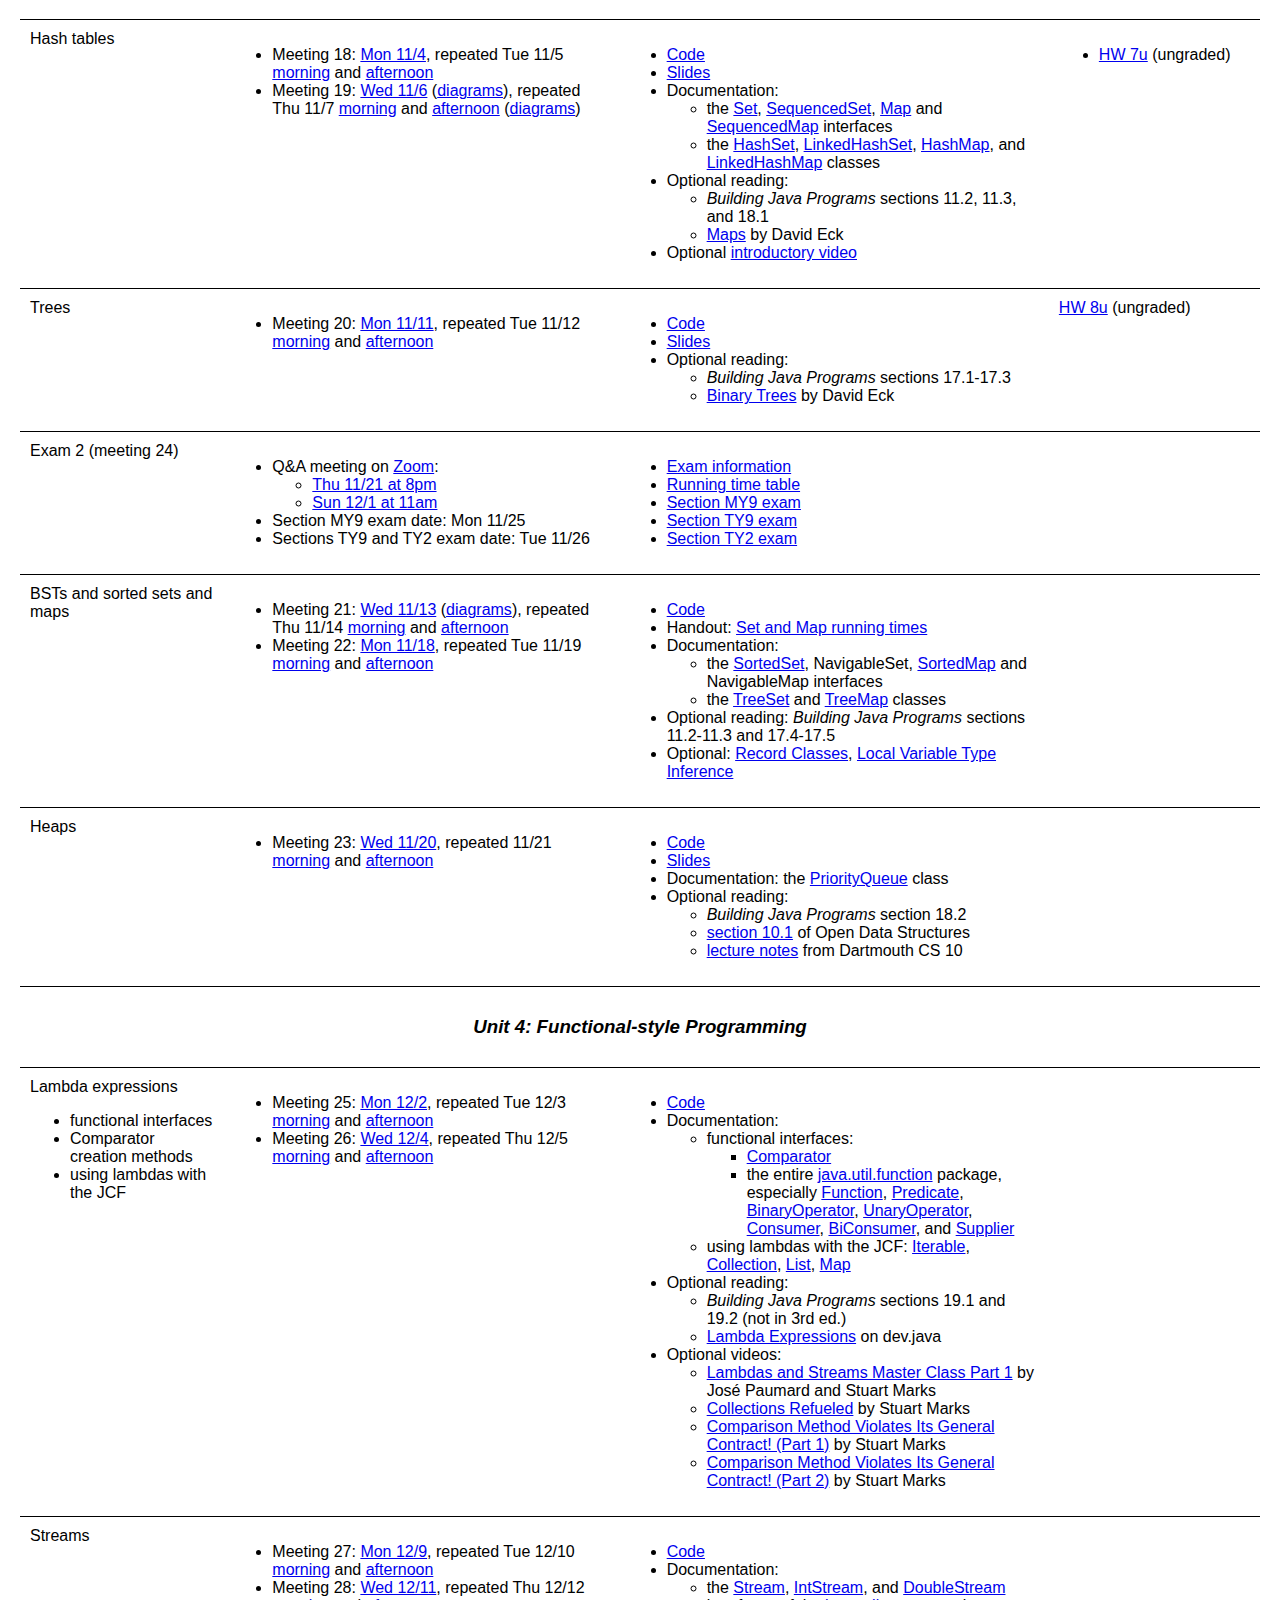
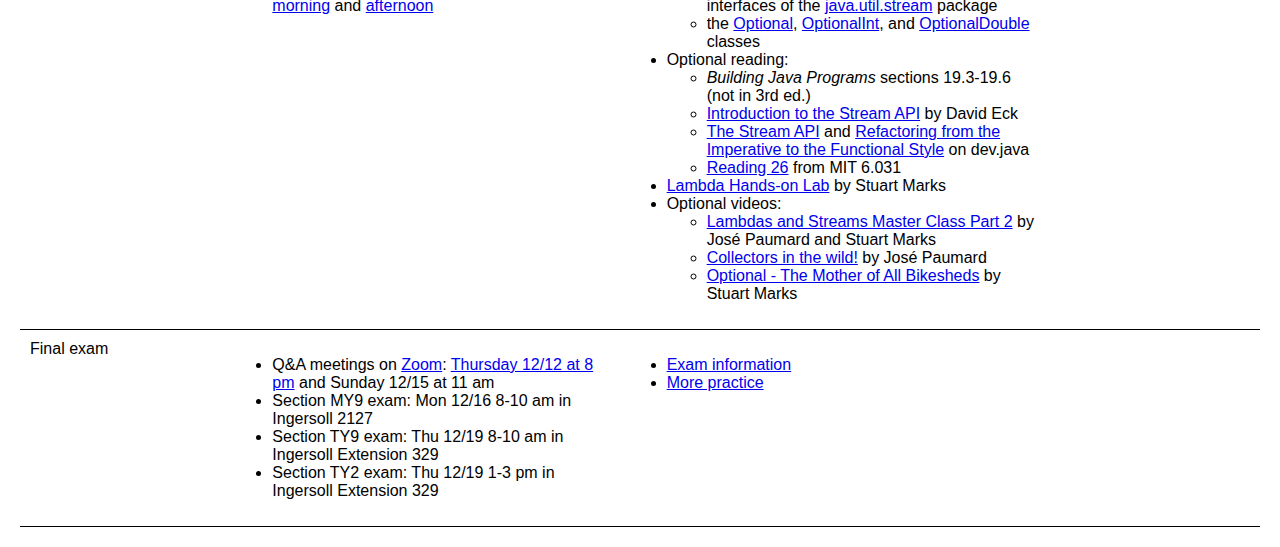
==== commit 84b65a27: "second exams" ====
--- a/index.html
+++ b/index.html
@@ -646,9 +646,9 @@
             <ul>
                 <li><a href="https://docs.google.com/document/d/1AAvsRyMNbEutXUzQx-vjKNKDz1cKyMRW-DIY4pwW-bc/edit?usp=sharing">Exam information</a></li>
                 <li><a href="exams/exam2/complexity.pdf">Running time table</a></li>
-                <li>Section MY9 solutions</li>
-                <li>Section TY9 solutions</li>
-                <li>Section TY2 solutions</li>
+                <li><a href="exams/exam2/CISC_3130_Fall_2024_Exam_2_Section_MY9.pdf">Section MY9 exam</a></li>
+                <li><a href="exams/exam2/CISC_3130_Fall_2024_Exam_2_Section_TY9.pdf">Section TY9 exam</a></li>
+                <li><a href="exams/exam2/CISC_3130_Fall_2024_Exam_2_Section_TY2.pdf">Section TY2 exam</a></li>
             </ul>
         </td>
         <td></td>
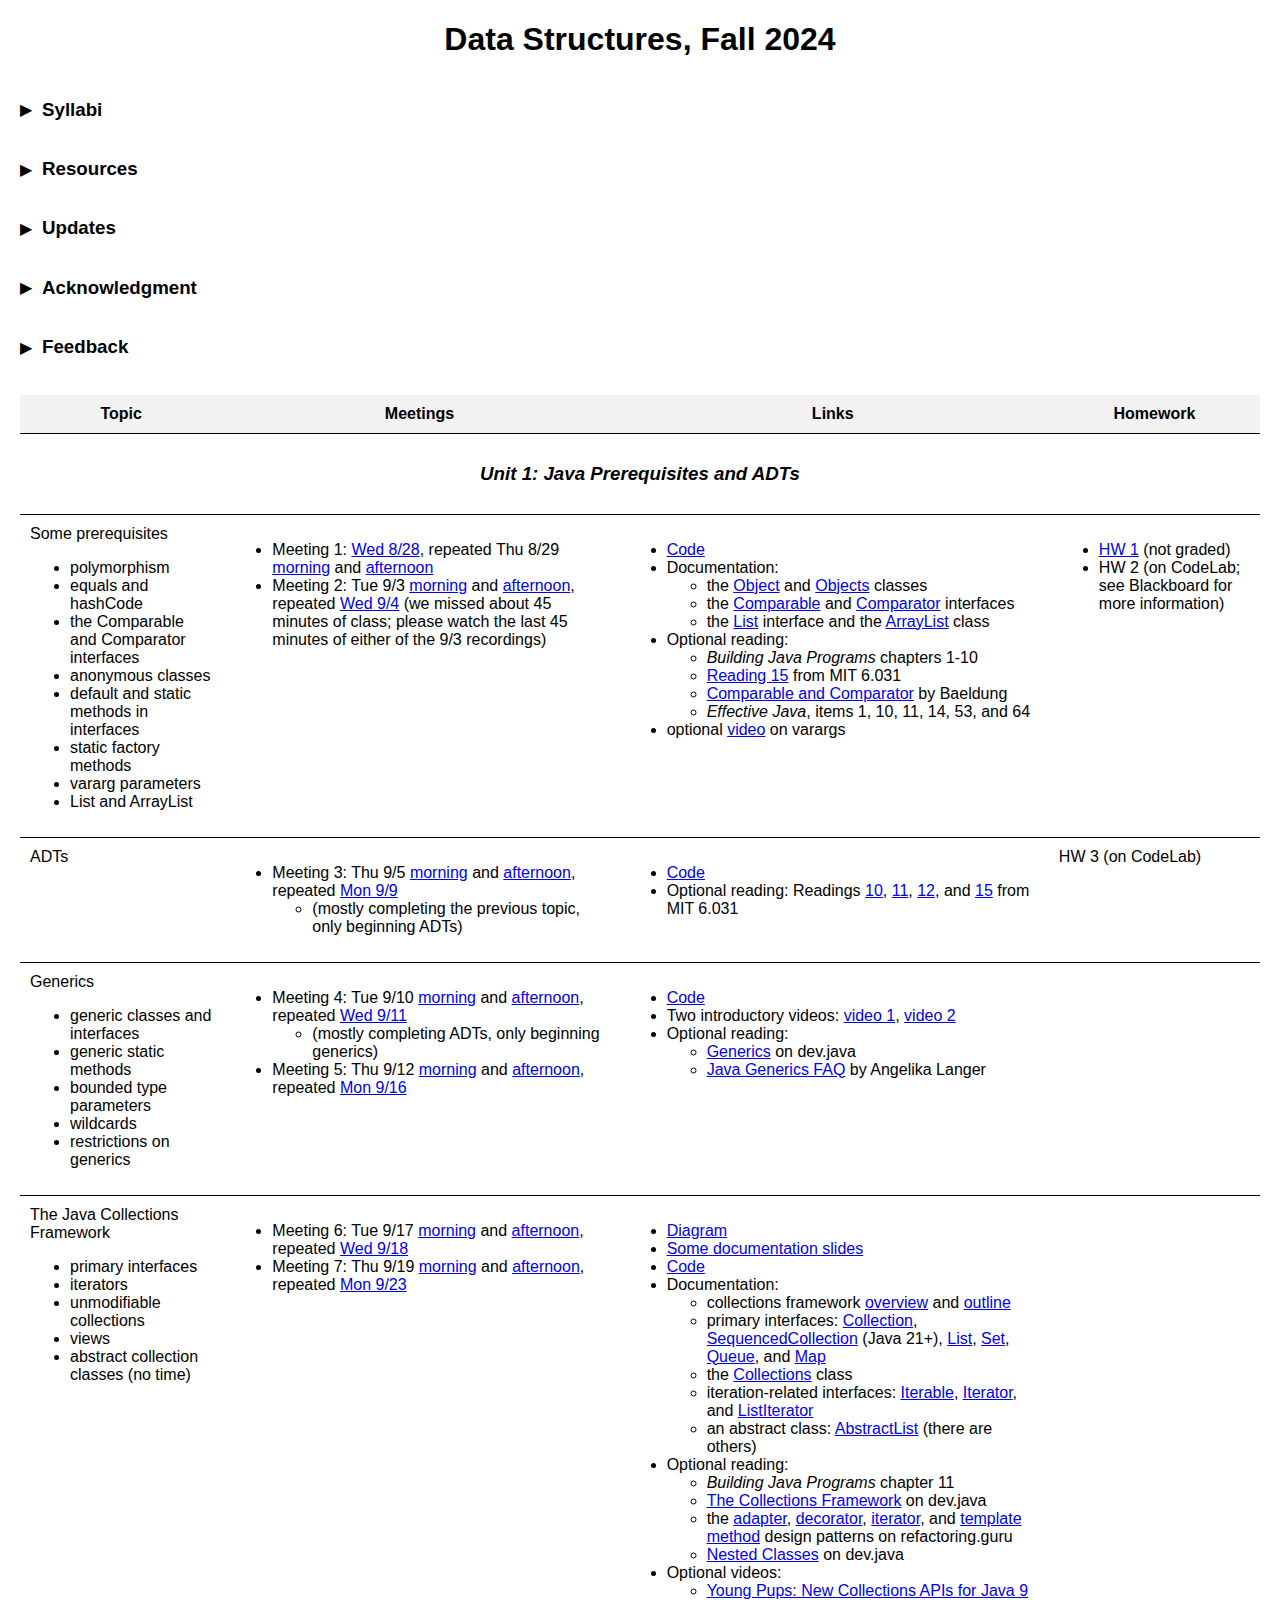
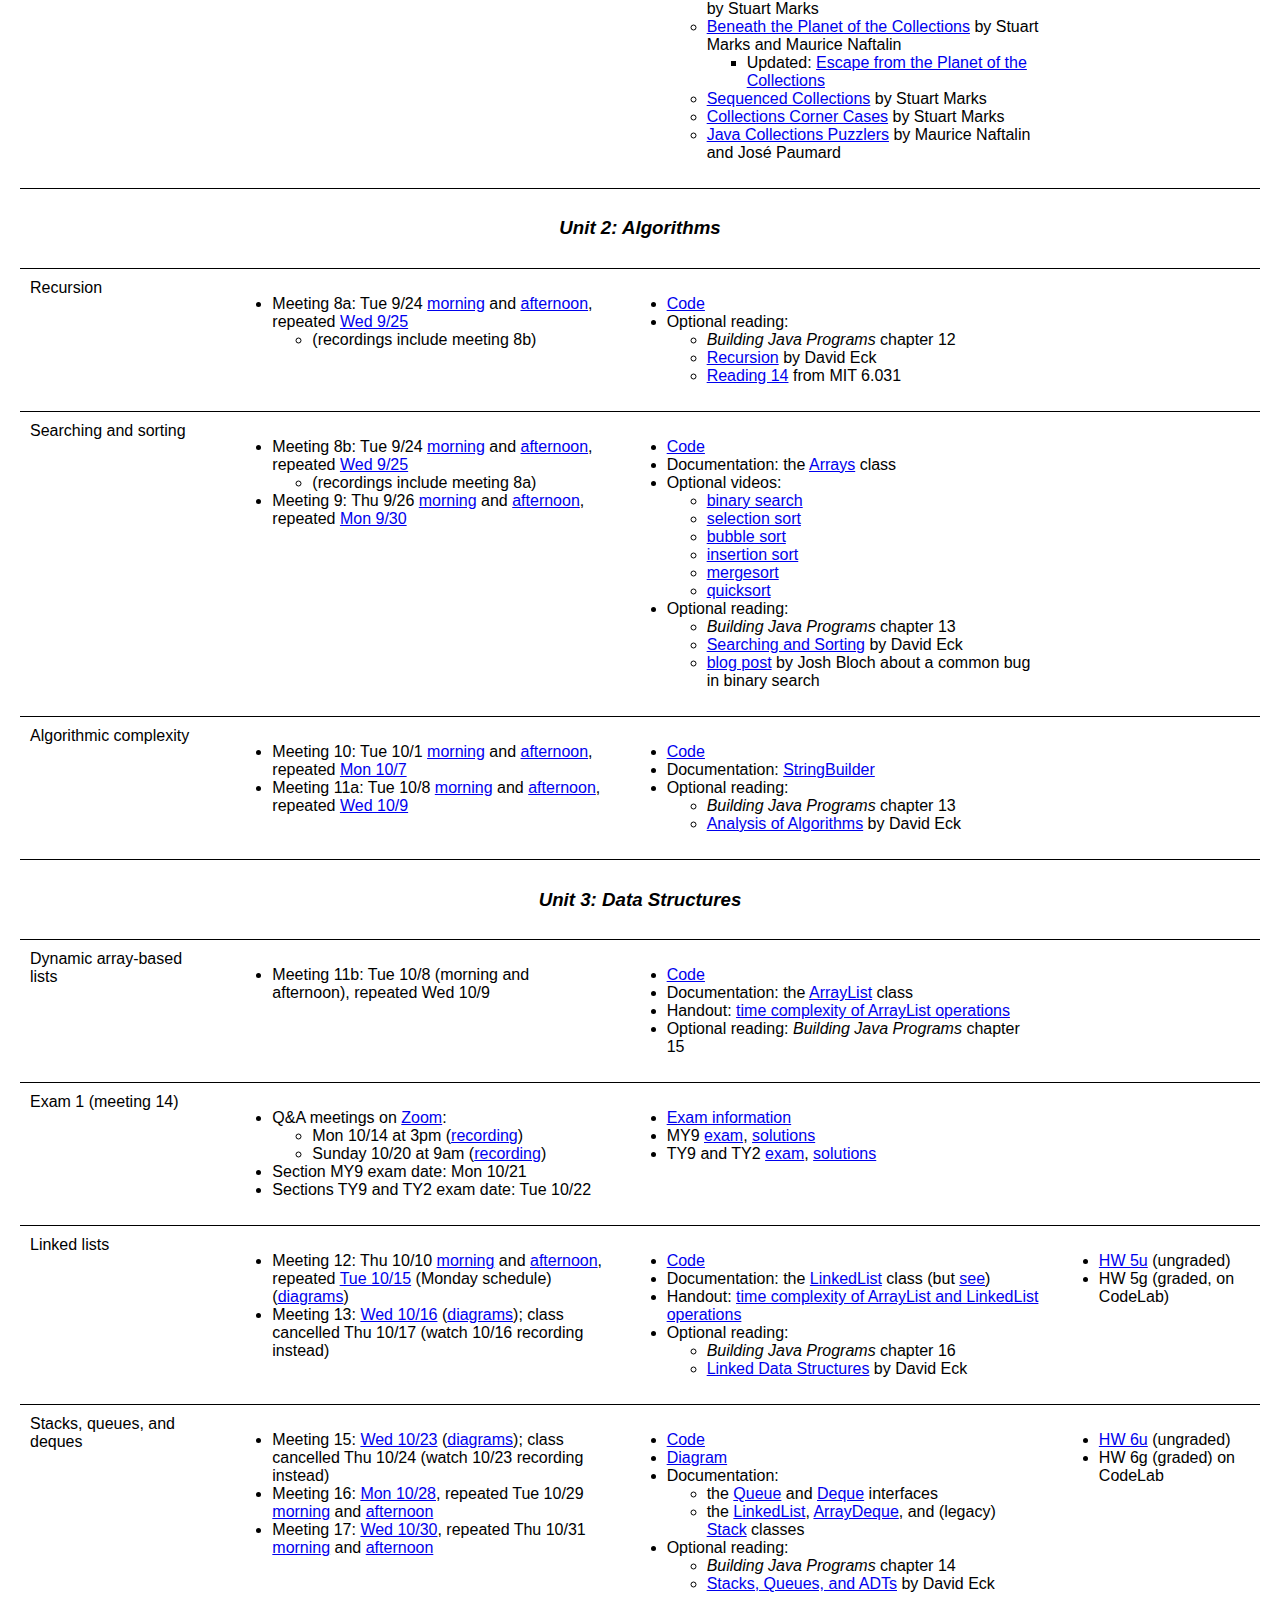
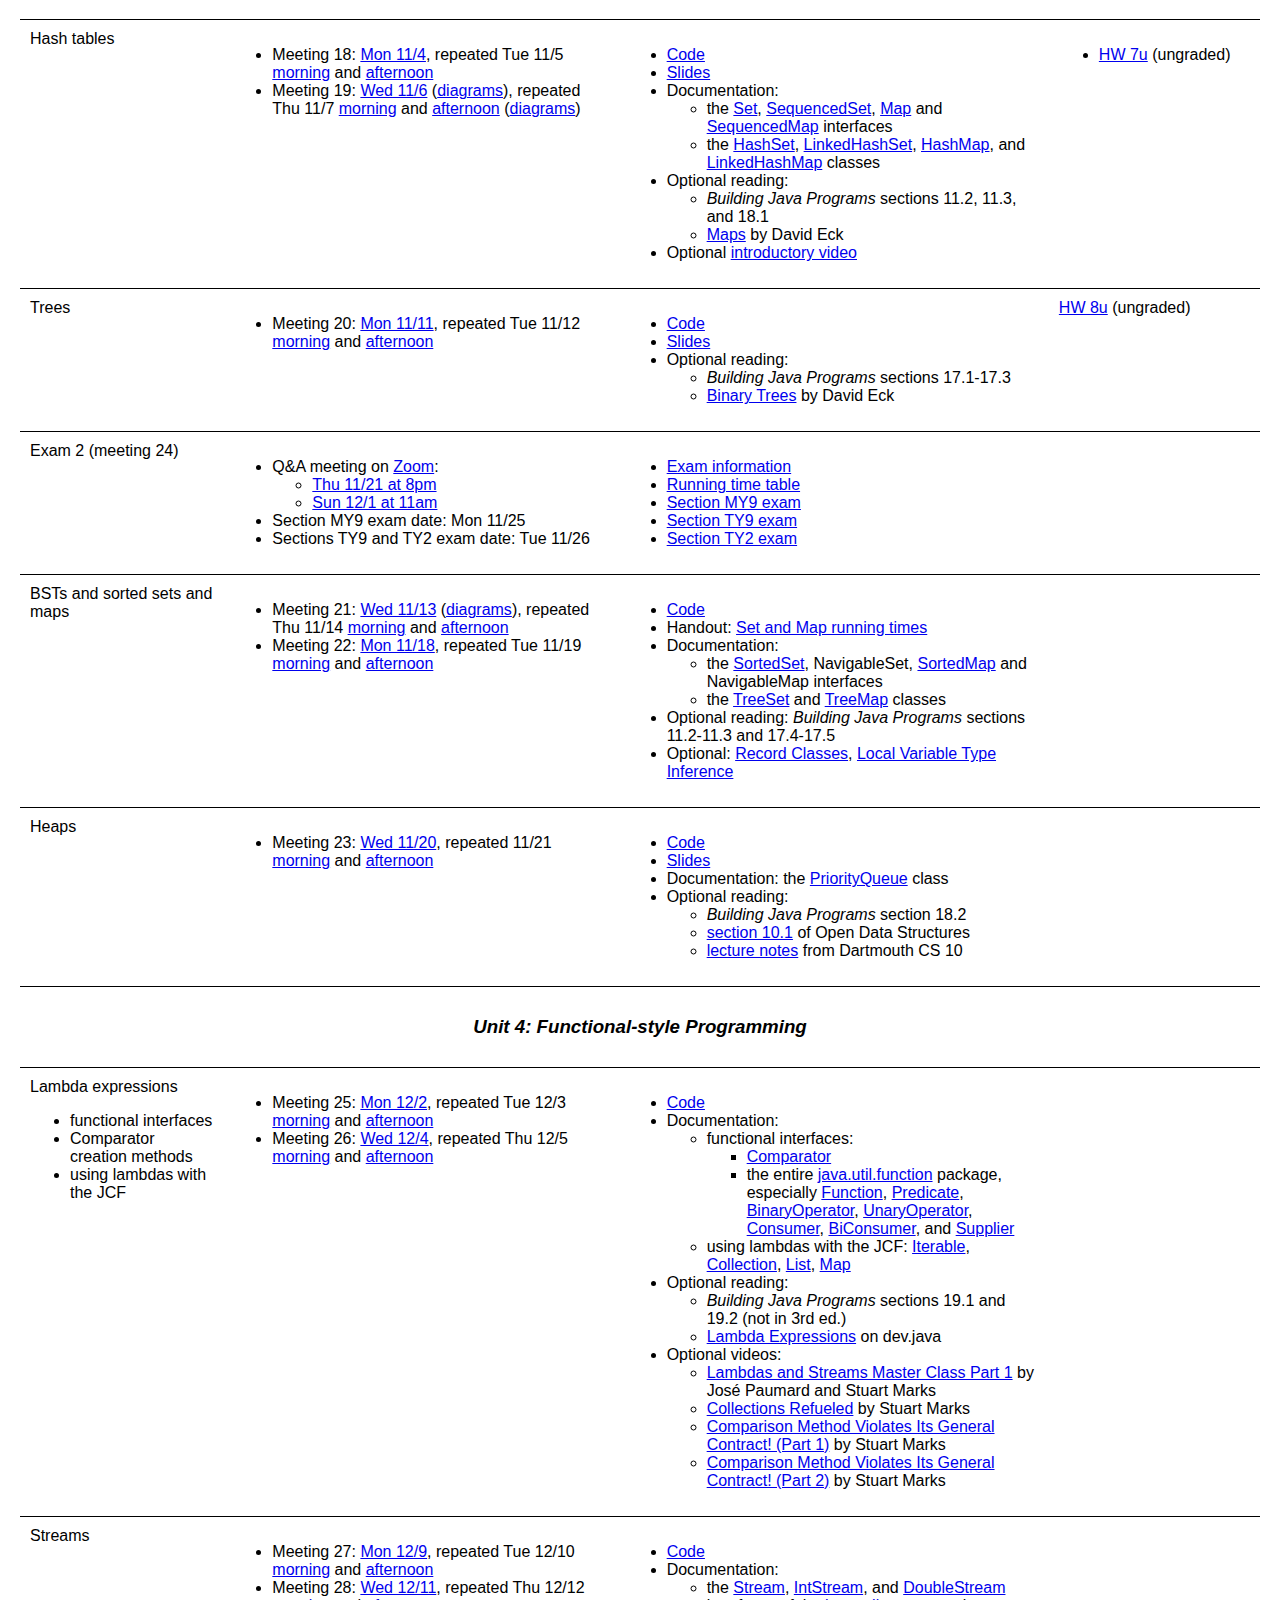
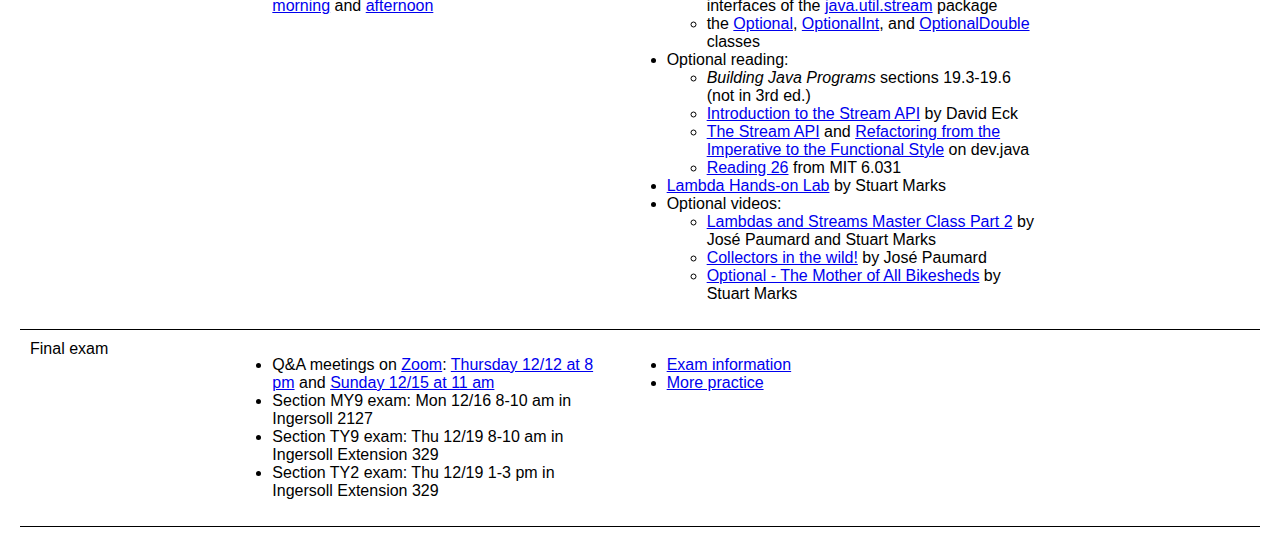
==== commit 94f193ef: "second exams" ====
--- a/index.html
+++ b/index.html
@@ -806,7 +806,7 @@
         <td>Final exam</td>
         <td>
             <ul>
-                <li>Q&A meetings on <a href="https://brooklyn-cuny-edu.zoom.us/j/84220772223?pwd=PVzzfw11NxszT65hbzr2Io2l8rsP5n.1">Zoom</a>: <a href="https://brooklyn-cuny-edu.zoom.us/rec/share/nhWA1EHhOdsA3548IHd7yaAeGf6zK0U81V6hsHfcvJ6cB9pzSZ3P1JyWXAaXB7Ug.5Cl9pM-0i7apvdCV">Thursday 12/12 at 8 pm</a> and Sunday 12/15 at 11 am</li>
+                <li>Q&A meetings on <a href="https://brooklyn-cuny-edu.zoom.us/j/84220772223?pwd=PVzzfw11NxszT65hbzr2Io2l8rsP5n.1">Zoom</a>: <a href="https://brooklyn-cuny-edu.zoom.us/rec/share/nhWA1EHhOdsA3548IHd7yaAeGf6zK0U81V6hsHfcvJ6cB9pzSZ3P1JyWXAaXB7Ug.5Cl9pM-0i7apvdCV">Thursday 12/12 at 8 pm</a> and <a href="https://brooklyn-cuny-edu.zoom.us/rec/share/XgHxqRM8JeSgw0ykN5bFSoyMNmE-XAyjy9f33guu3fWmJIWOqWyWZVbwXt8UOkcZ.hAjTu4zLPI-ff144">Sunday 12/15 at 11 am</a></li>
                 <li>Section MY9 exam: Mon 12/16 8-10 am in Ingersoll 2127</li>
                 <li>Section TY9 exam: Thu 12/19 8-10 am in Ingersoll Extension 329</li>
                 <li>Section TY2 exam: Thu 12/19 1-3 pm in Ingersoll Extension 329</li>
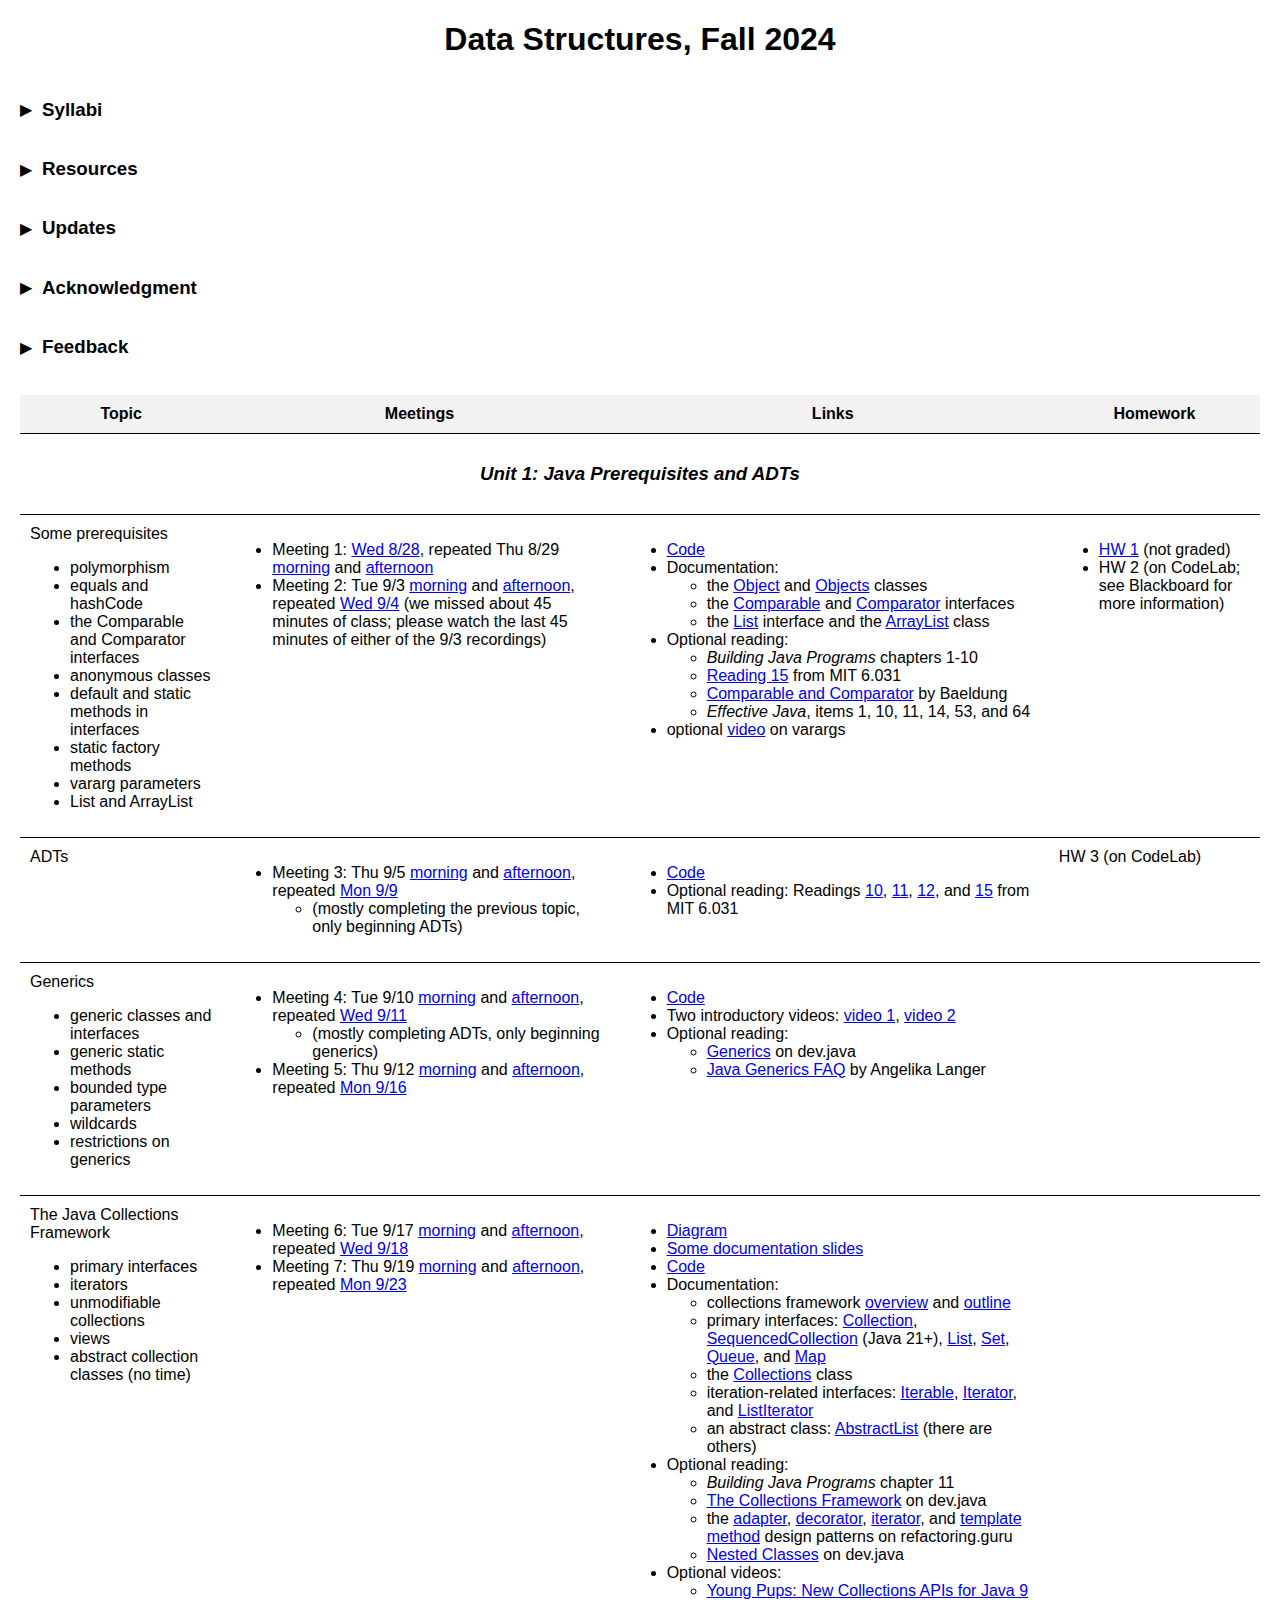
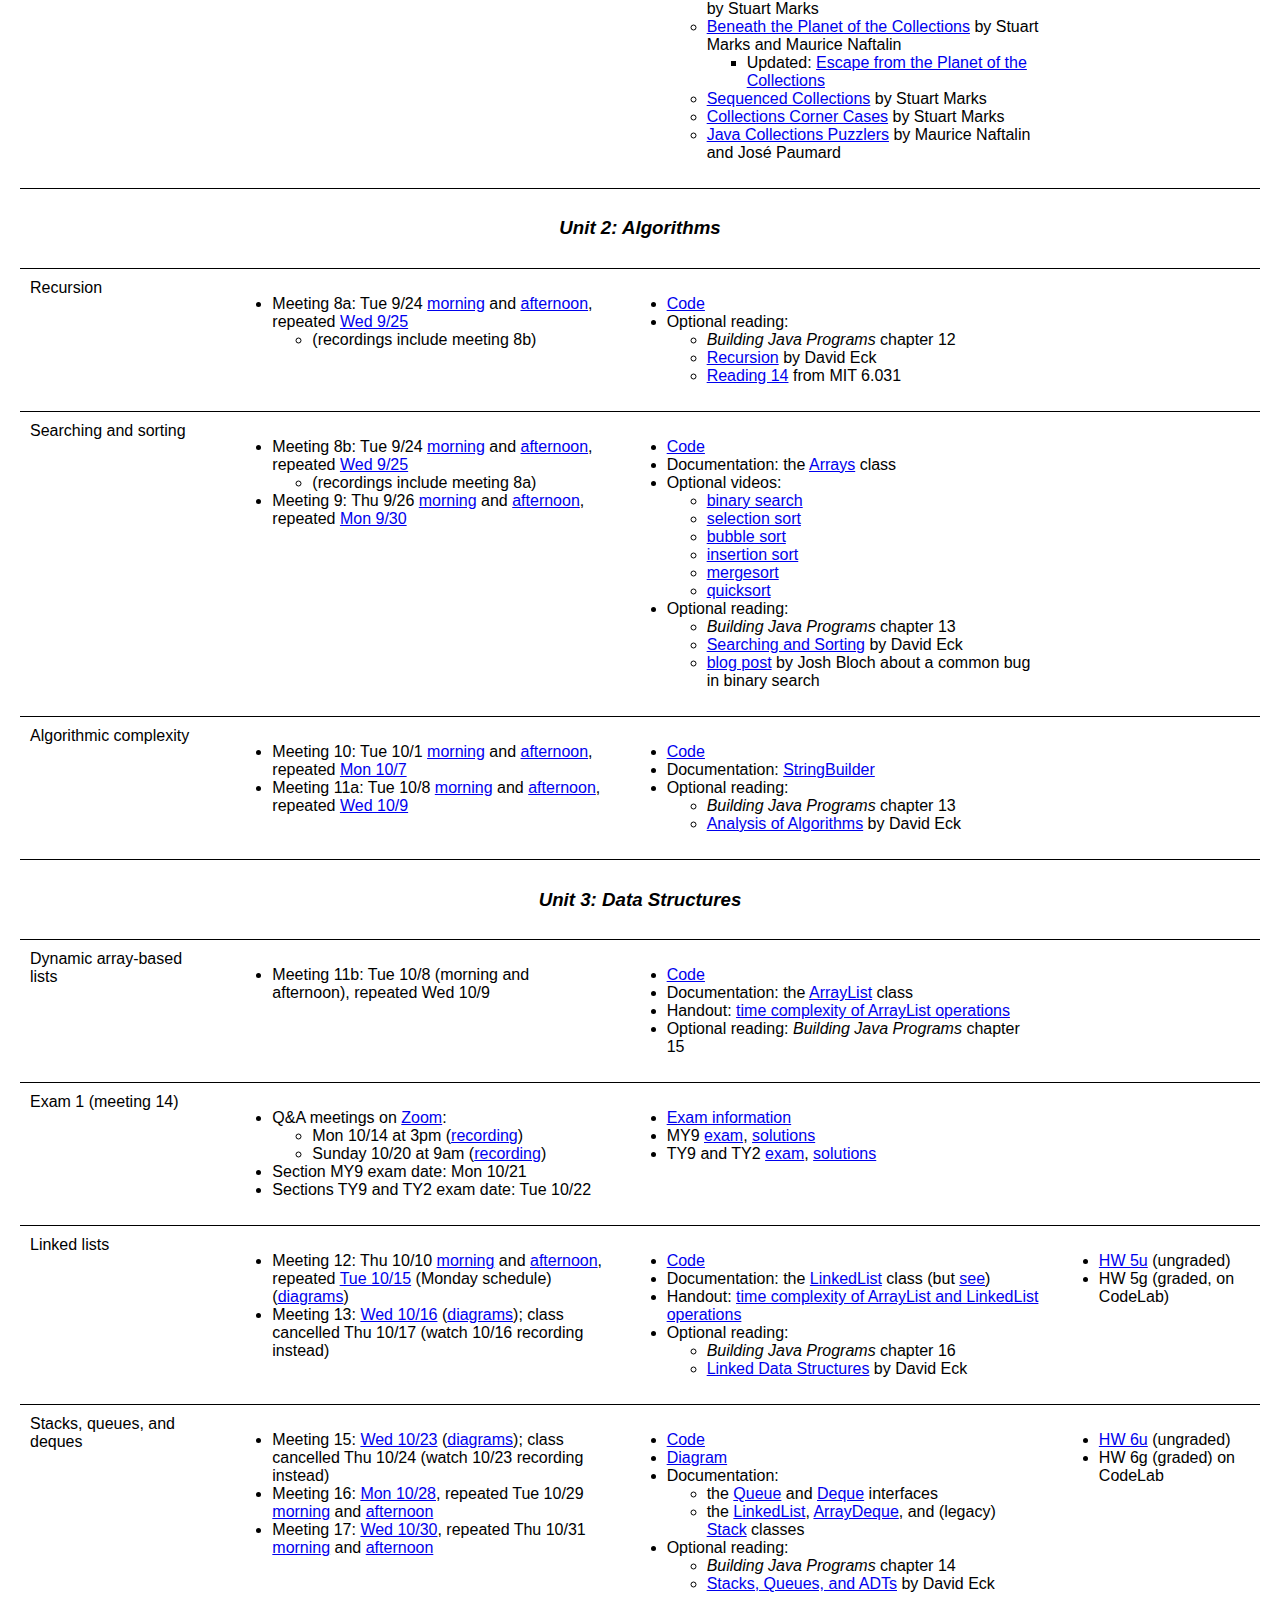
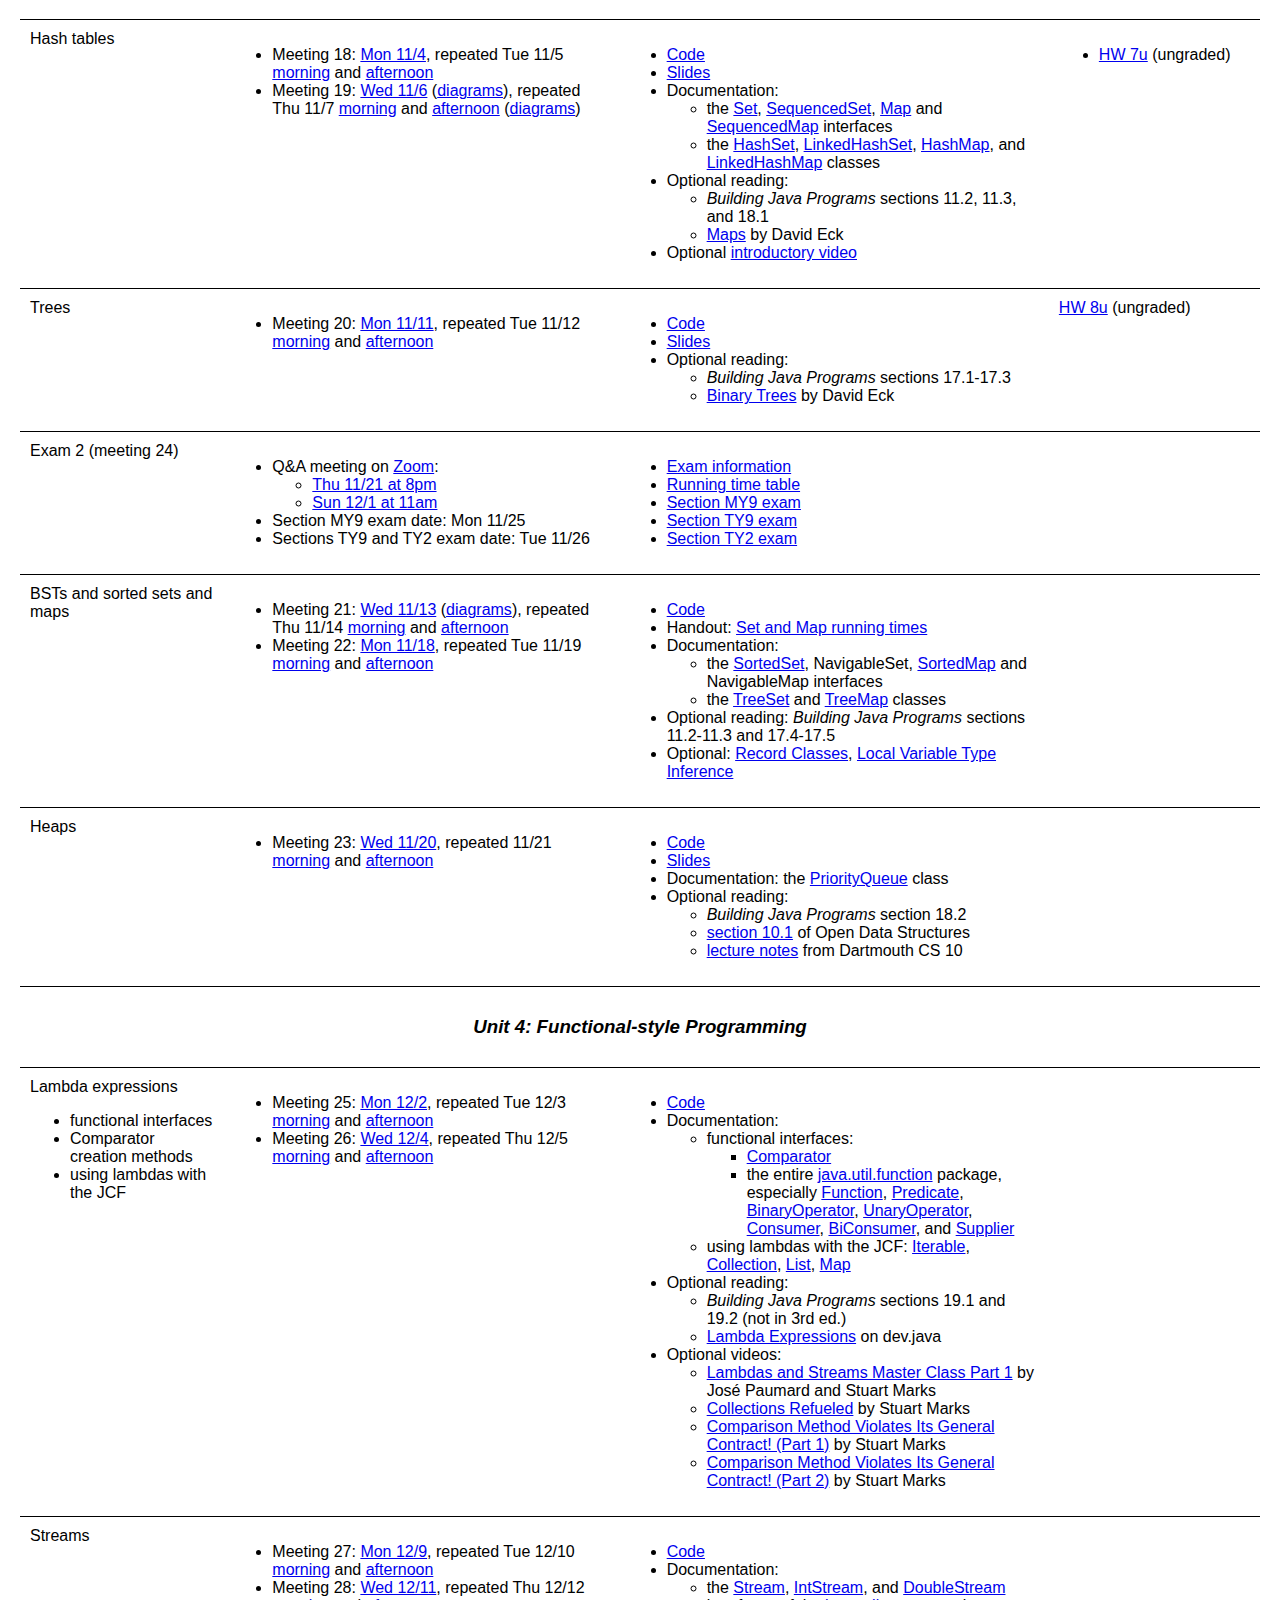
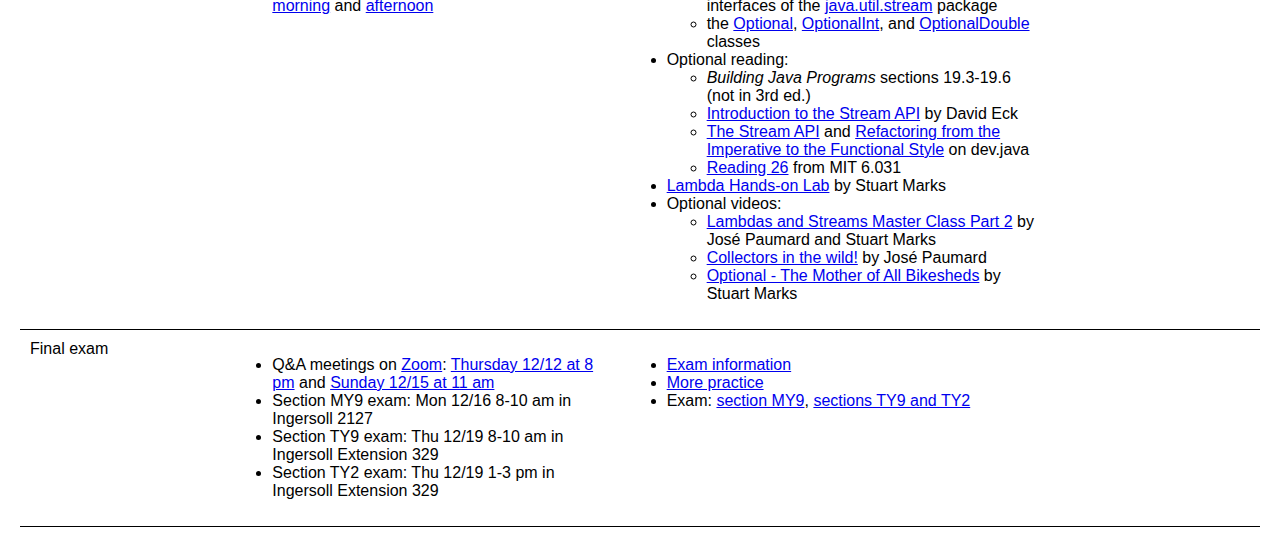
==== commit 02474d52: "updates" ====
--- a/index.html
+++ b/index.html
@@ -816,9 +816,7 @@
             <ul>
                 <li><a href="https://docs.google.com/document/d/1d9pN_zbTVH5nLD5sibwvu9bz2X56Mx7LtWz-ai5L-Ag/edit?usp=sharing">Exam information</a></li>
                 <li><a href="https://docs.google.com/document/d/1FxkCvyZC1gQWk3WPnkiFlYJzrcKM2rY8Sj6sAysy81c/">More practice</a></li>
-                <!-- <li>Section MY9 solutions</li>
-                <li>Section TY9 solutions</li>
-                <li>Section TY2 solutions</li> -->
+                <li>Exam: <a href="exams/final/CISC_3130_Fall_2024_Final_Exam_Section_MY9.pdf">section MY9</a>, <a href="exams/final/CISC_3130_Fall_2024_Final_Exam_Section_TY9.pdf">sections TY9 and TY2</a></li>
             </ul>
         </td>
         <td></td>
